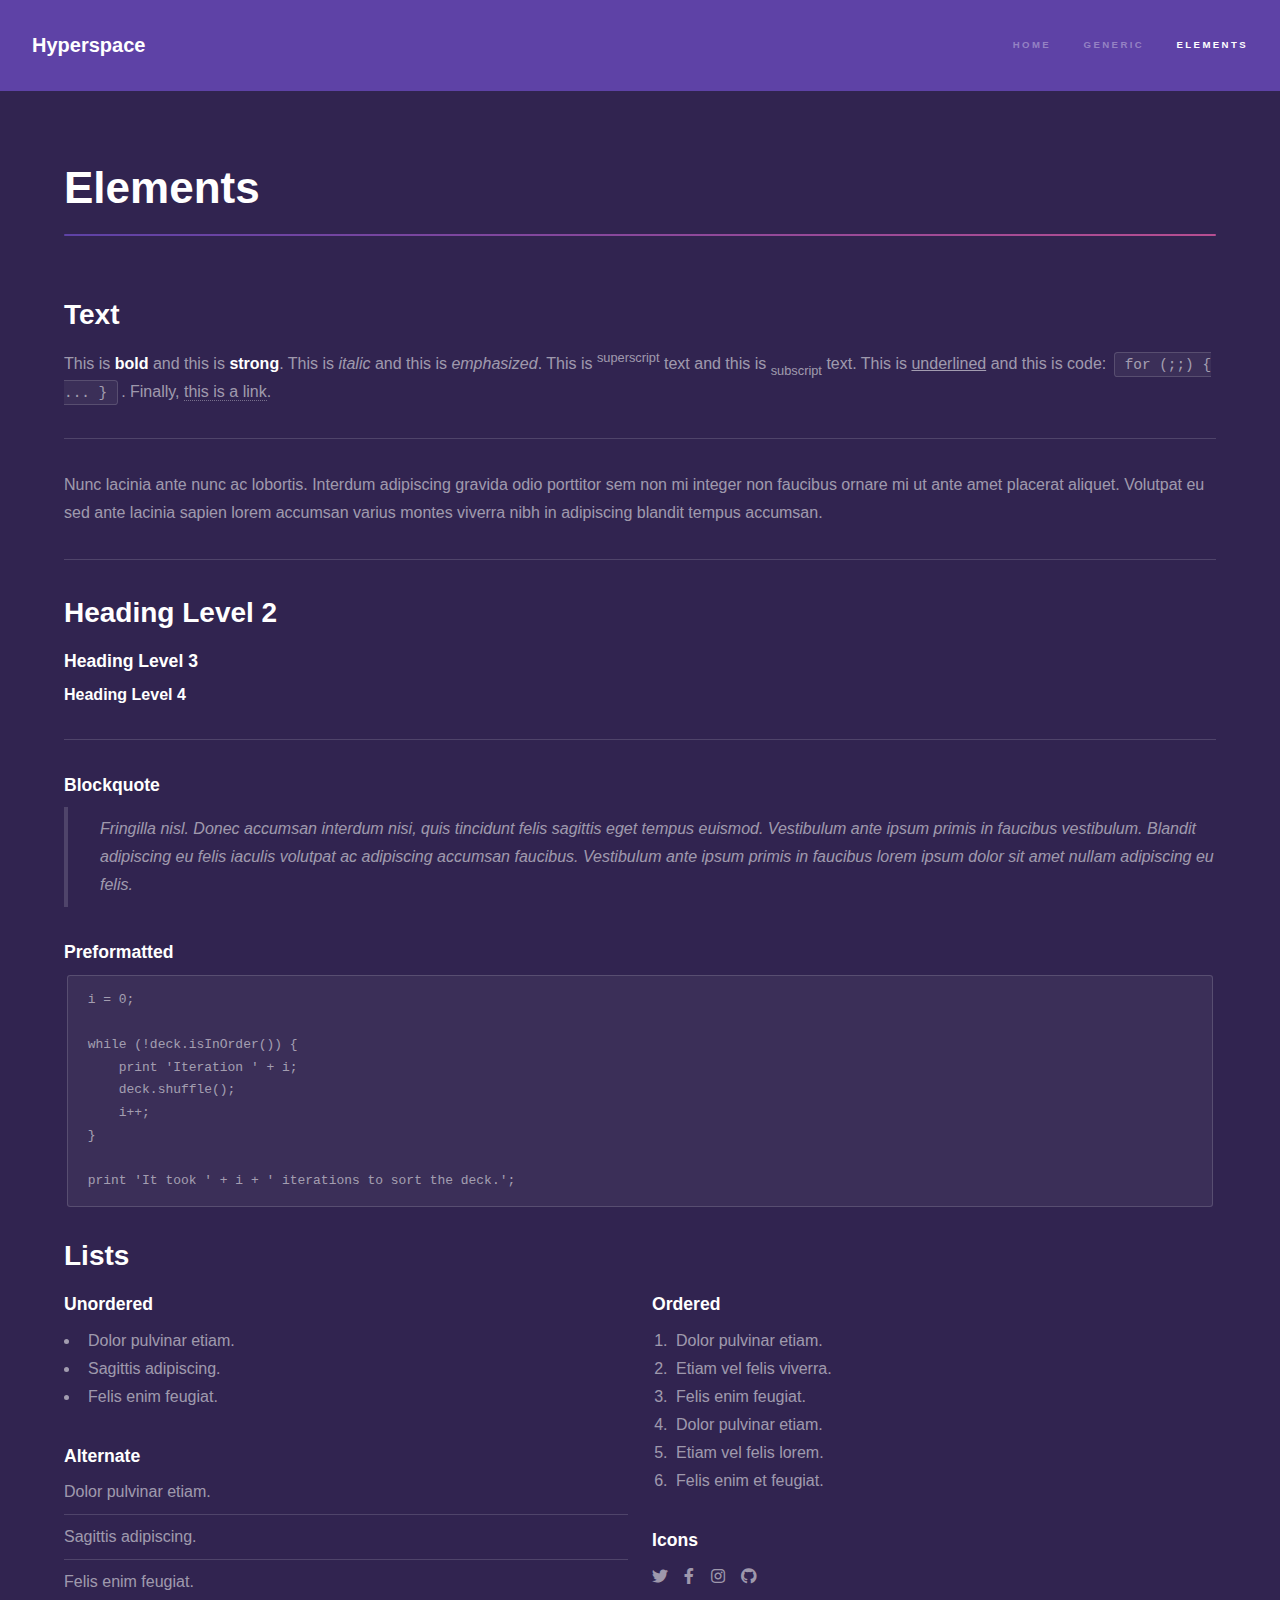
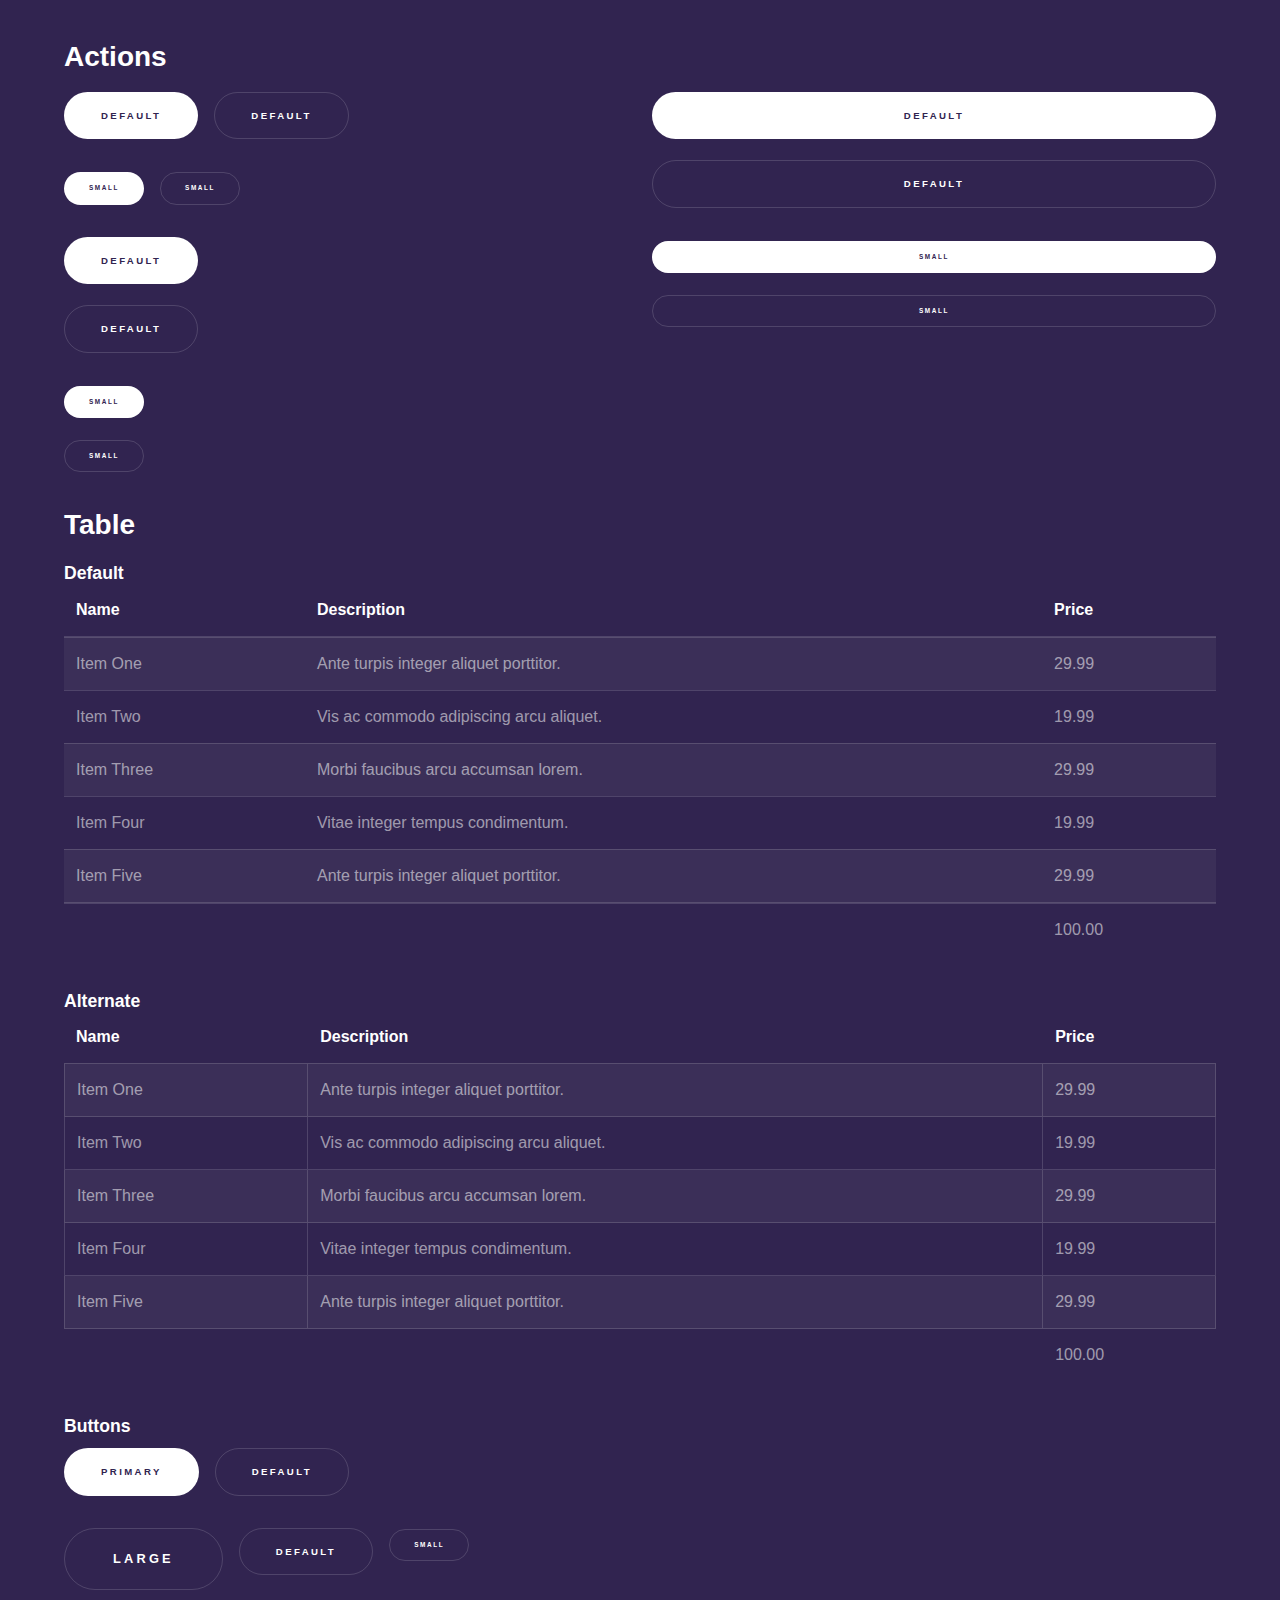
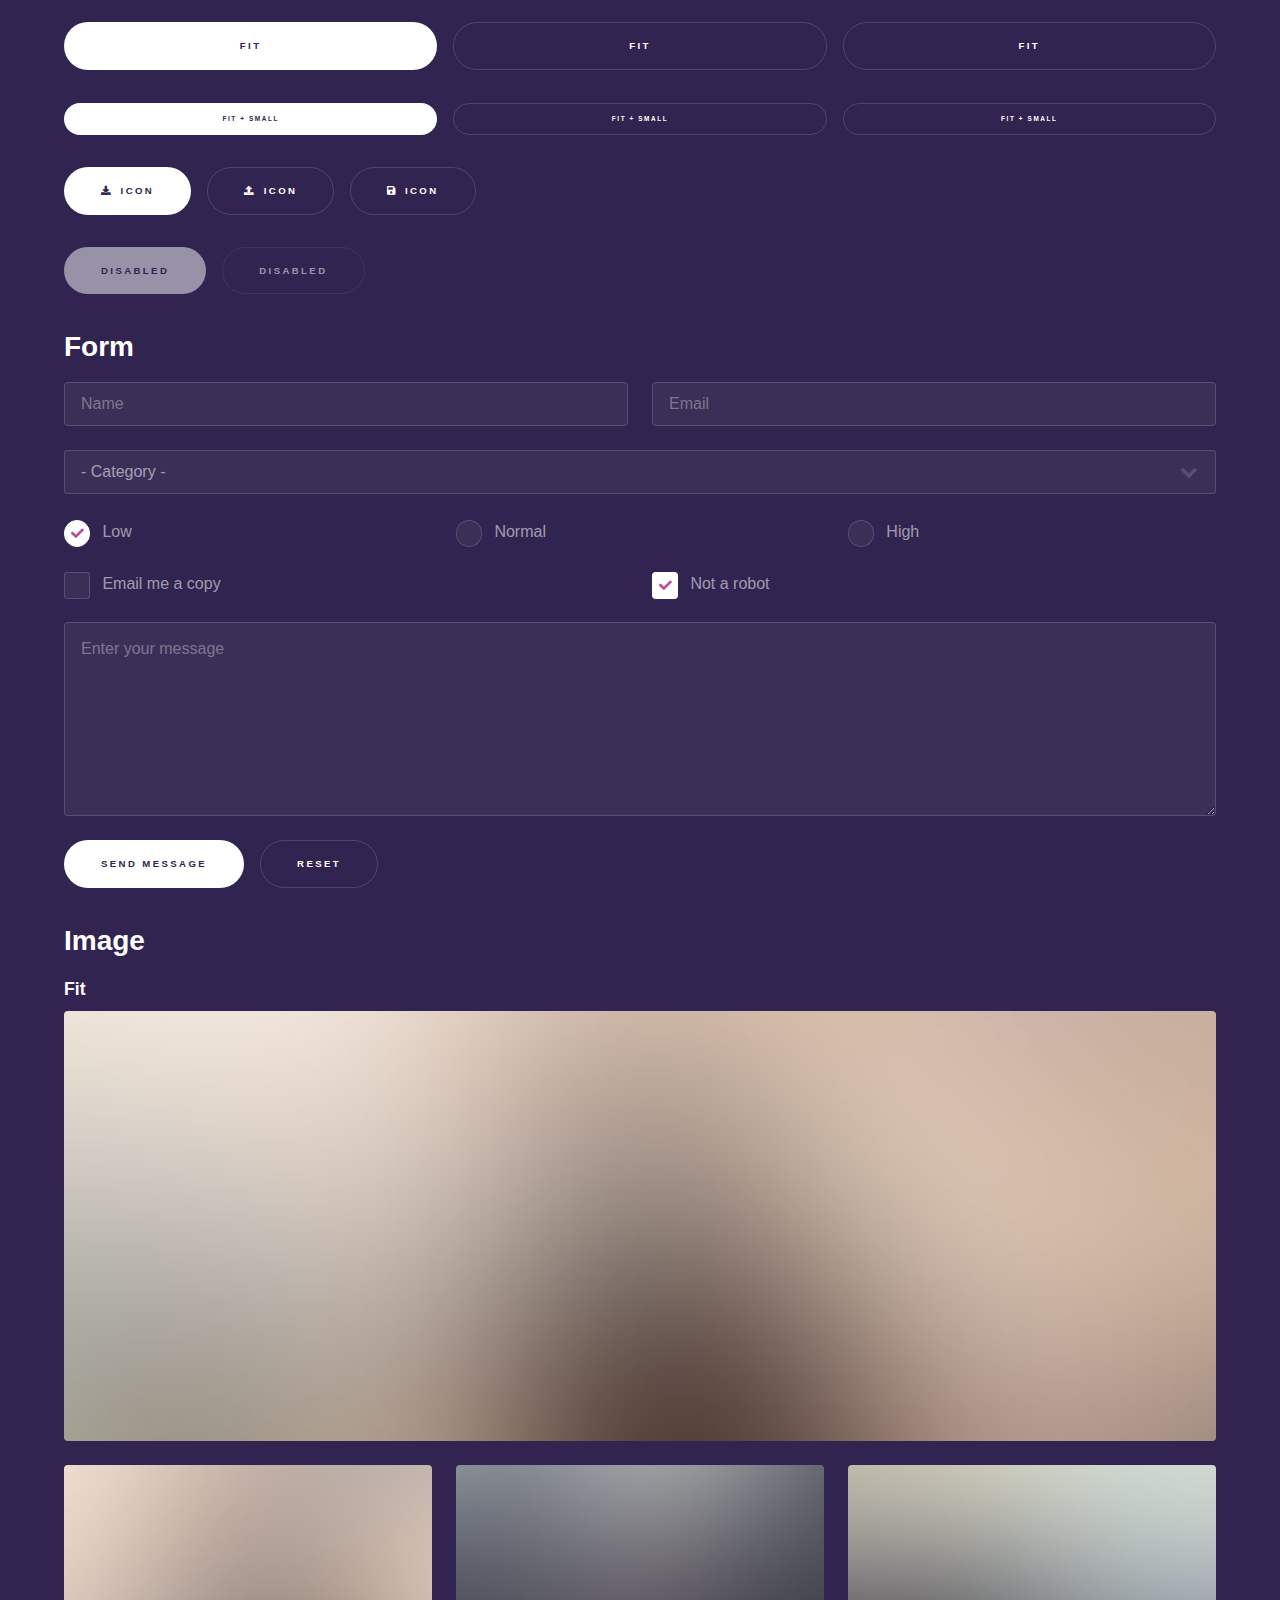
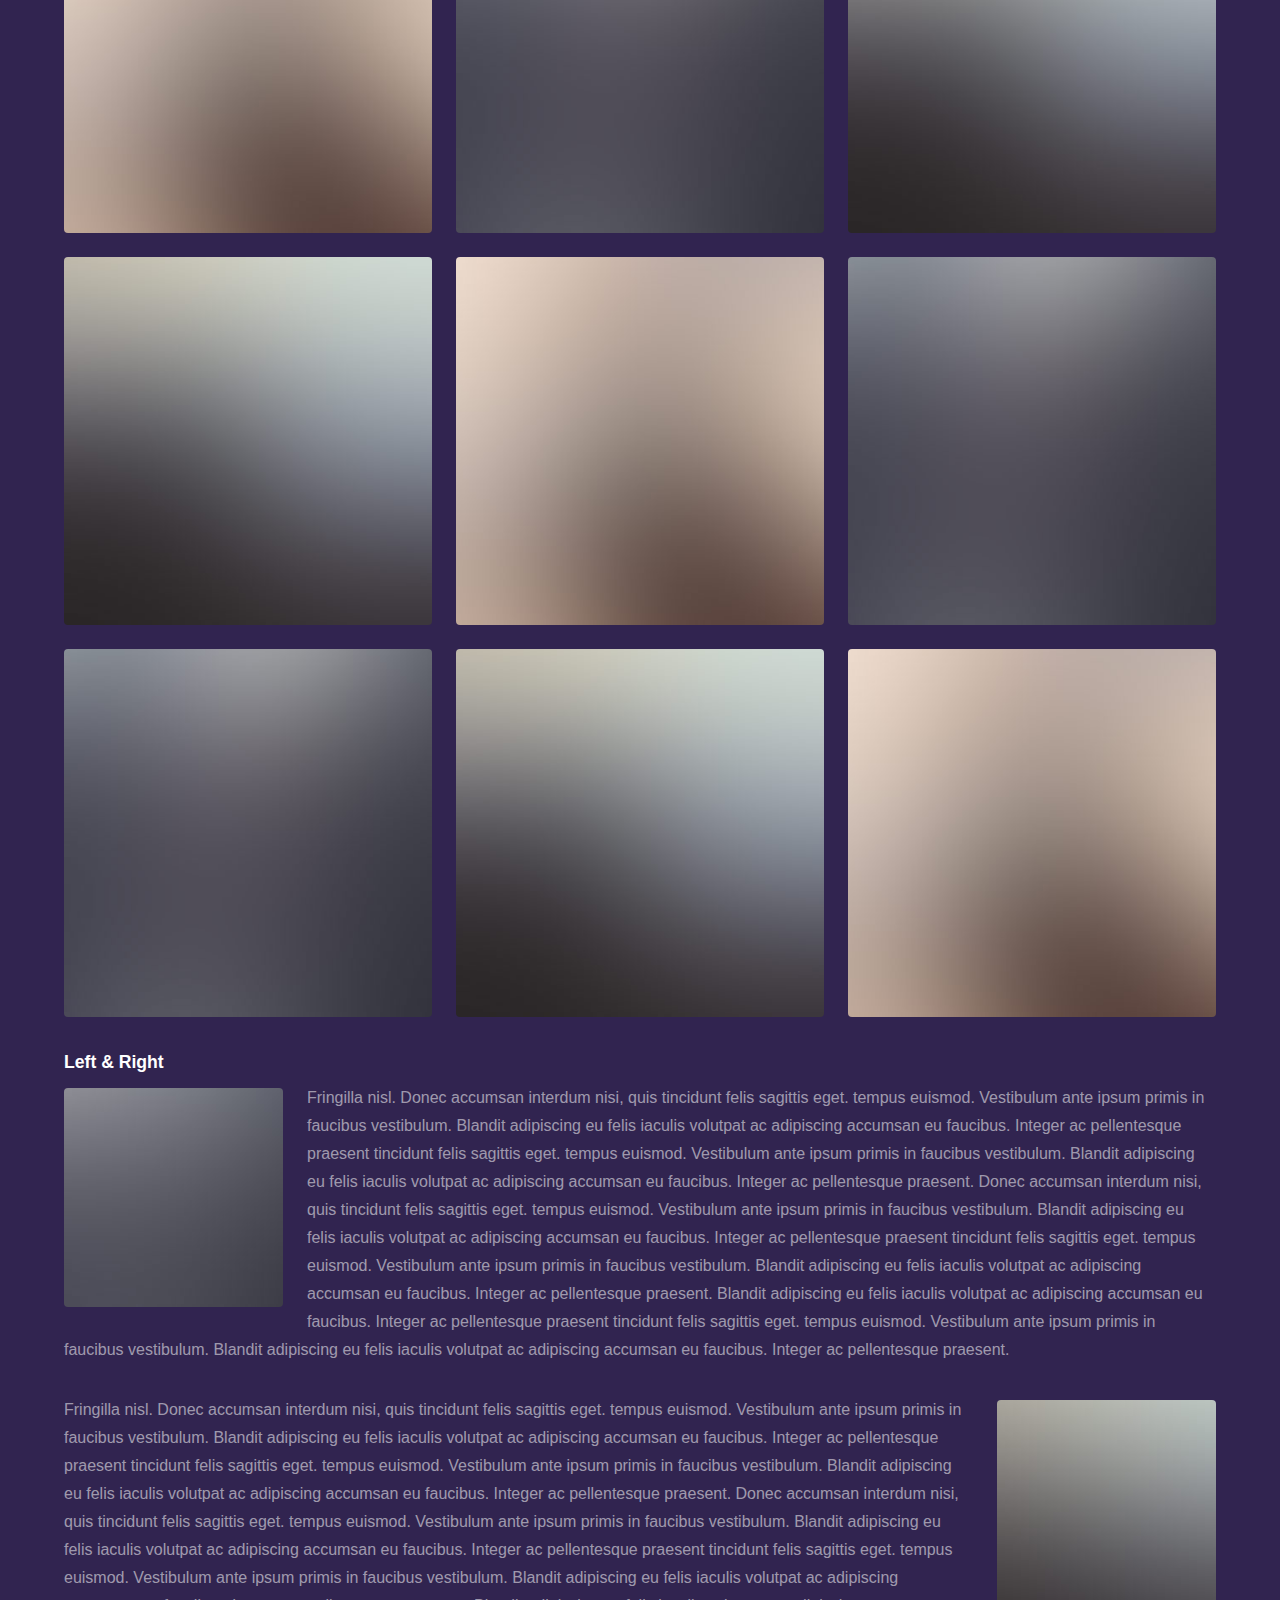
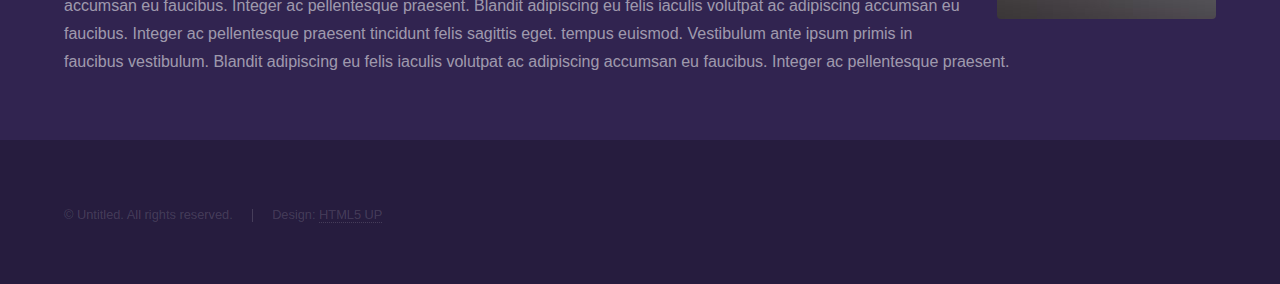
==== elements.html @ cb22a473 "first commit" ====
<!DOCTYPE HTML>
<!--
	Hyperspace by HTML5 UP
	html5up.net | @ajlkn
	Free for personal and commercial use under the CCA 3.0 license (html5up.net/license)
-->
<html>
	<head>
		<title>Elements - Hyperspace by HTML5 UP</title>
		<meta charset="utf-8" />
		<meta name="viewport" content="width=device-width, initial-scale=1, user-scalable=no" />
		<link rel="stylesheet" href="assets/css/main.css" />
		<noscript><link rel="stylesheet" href="assets/css/noscript.css" /></noscript>
	</head>
	<body class="is-preload">

		<!-- Header -->
			<header id="header">
				<a href="index.html" class="title">Hyperspace</a>
				<nav>
					<ul>
						<li><a href="index.html">Home</a></li>
						<li><a href="generic.html">Generic</a></li>
						<li><a href="elements.html"  class="active">Elements</a></li>
					</ul>
				</nav>
			</header>

		<!-- Wrapper -->
			<div id="wrapper">

				<!-- Main -->
					<section id="main" class="wrapper">
						<div class="inner">
							<h1 class="major">Elements</h1>

							<!-- Text -->
								<section>
									<h2>Text</h2>
									<p>This is <b>bold</b> and this is <strong>strong</strong>. This is <i>italic</i> and this is <em>emphasized</em>.
									This is <sup>superscript</sup> text and this is <sub>subscript</sub> text.
									This is <u>underlined</u> and this is code: <code>for (;;) { ... }</code>. Finally, <a href="#">this is a link</a>.</p>
									<hr />
									<p>Nunc lacinia ante nunc ac lobortis. Interdum adipiscing gravida odio porttitor sem non mi integer non faucibus ornare mi ut ante amet placerat aliquet. Volutpat eu sed ante lacinia sapien lorem accumsan varius montes viverra nibh in adipiscing blandit tempus accumsan.</p>
									<hr />
									<h2>Heading Level 2</h2>
									<h3>Heading Level 3</h3>
									<h4>Heading Level 4</h4>
									<hr />
									<h3>Blockquote</h3>
									<blockquote>Fringilla nisl. Donec accumsan interdum nisi, quis tincidunt felis sagittis eget tempus euismod. Vestibulum ante ipsum primis in faucibus vestibulum. Blandit adipiscing eu felis iaculis volutpat ac adipiscing accumsan faucibus. Vestibulum ante ipsum primis in faucibus lorem ipsum dolor sit amet nullam adipiscing eu felis.</blockquote>
									<h3>Preformatted</h3>
									<pre><code>i = 0;

while (!deck.isInOrder()) {
    print 'Iteration ' + i;
    deck.shuffle();
    i++;
}

print 'It took ' + i + ' iterations to sort the deck.';</code></pre>
								</section>

							<!-- Lists -->
								<section>
									<h2>Lists</h2>
									<div class="row">
										<div class="col-6 col-12-medium">
											<h3>Unordered</h3>
											<ul>
												<li>Dolor pulvinar etiam.</li>
												<li>Sagittis adipiscing.</li>
												<li>Felis enim feugiat.</li>
											</ul>
											<h3>Alternate</h3>
											<ul class="alt">
												<li>Dolor pulvinar etiam.</li>
												<li>Sagittis adipiscing.</li>
												<li>Felis enim feugiat.</li>
											</ul>
										</div>
										<div class="col-6 col-12-medium">
											<h3>Ordered</h3>
											<ol>
												<li>Dolor pulvinar etiam.</li>
												<li>Etiam vel felis viverra.</li>
												<li>Felis enim feugiat.</li>
												<li>Dolor pulvinar etiam.</li>
												<li>Etiam vel felis lorem.</li>
												<li>Felis enim et feugiat.</li>
											</ol>
											<h3>Icons</h3>
											<ul class="icons">
												<li><a href="#" class="icon brands fa-twitter"><span class="label">Twitter</span></a></li>
												<li><a href="#" class="icon brands fa-facebook-f"><span class="label">Facebook</span></a></li>
												<li><a href="#" class="icon brands fa-instagram"><span class="label">Instagram</span></a></li>
												<li><a href="#" class="icon brands fa-github"><span class="label">Github</span></a></li>
											</ul>
										</div>
									</div>
									<h2>Actions</h2>
									<div class="row">
										<div class="col-6 col-12-medium">
											<ul class="actions">
												<li><a href="#" class="button primary">Default</a></li>
												<li><a href="#" class="button">Default</a></li>
											</ul>
											<ul class="actions small">
												<li><a href="#" class="button primary small">Small</a></li>
												<li><a href="#" class="button small">Small</a></li>
											</ul>
											<ul class="actions stacked">
												<li><a href="#" class="button primary">Default</a></li>
												<li><a href="#" class="button">Default</a></li>
											</ul>
											<ul class="actions stacked">
												<li><a href="#" class="button primary small">Small</a></li>
												<li><a href="#" class="button small">Small</a></li>
											</ul>
										</div>
										<div class="col-6 col-12-medium">
											<ul class="actions stacked">
												<li><a href="#" class="button primary fit">Default</a></li>
												<li><a href="#" class="button fit">Default</a></li>
											</ul>
											<ul class="actions stacked">
												<li><a href="#" class="button primary small fit">Small</a></li>
												<li><a href="#" class="button small fit">Small</a></li>
											</ul>
										</div>
									</div>
								</section>

							<!-- Table -->
								<section>
									<h2>Table</h2>
									<h3>Default</h3>
									<div class="table-wrapper">
										<table>
											<thead>
												<tr>
													<th>Name</th>
													<th>Description</th>
													<th>Price</th>
												</tr>
											</thead>
											<tbody>
												<tr>
													<td>Item One</td>
													<td>Ante turpis integer aliquet porttitor.</td>
													<td>29.99</td>
												</tr>
												<tr>
													<td>Item Two</td>
													<td>Vis ac commodo adipiscing arcu aliquet.</td>
													<td>19.99</td>
												</tr>
												<tr>
													<td>Item Three</td>
													<td> Morbi faucibus arcu accumsan lorem.</td>
													<td>29.99</td>
												</tr>
												<tr>
													<td>Item Four</td>
													<td>Vitae integer tempus condimentum.</td>
													<td>19.99</td>
												</tr>
												<tr>
													<td>Item Five</td>
													<td>Ante turpis integer aliquet porttitor.</td>
													<td>29.99</td>
												</tr>
											</tbody>
											<tfoot>
												<tr>
													<td colspan="2"></td>
													<td>100.00</td>
												</tr>
											</tfoot>
										</table>
									</div>

									<h3>Alternate</h3>
									<div class="table-wrapper">
										<table class="alt">
											<thead>
												<tr>
													<th>Name</th>
													<th>Description</th>
													<th>Price</th>
												</tr>
											</thead>
											<tbody>
												<tr>
													<td>Item One</td>
													<td>Ante turpis integer aliquet porttitor.</td>
													<td>29.99</td>
												</tr>
												<tr>
													<td>Item Two</td>
													<td>Vis ac commodo adipiscing arcu aliquet.</td>
													<td>19.99</td>
												</tr>
												<tr>
													<td>Item Three</td>
													<td> Morbi faucibus arcu accumsan lorem.</td>
													<td>29.99</td>
												</tr>
												<tr>
													<td>Item Four</td>
													<td>Vitae integer tempus condimentum.</td>
													<td>19.99</td>
												</tr>
												<tr>
													<td>Item Five</td>
													<td>Ante turpis integer aliquet porttitor.</td>
													<td>29.99</td>
												</tr>
											</tbody>
											<tfoot>
												<tr>
													<td colspan="2"></td>
													<td>100.00</td>
												</tr>
											</tfoot>
										</table>
									</div>
								</section>

							<!-- Buttons -->
								<section>
									<h3>Buttons</h3>
									<ul class="actions">
										<li><a href="#" class="button primary">Primary</a></li>
										<li><a href="#" class="button">Default</a></li>
									</ul>
									<ul class="actions">
										<li><a href="#" class="button large">Large</a></li>
										<li><a href="#" class="button">Default</a></li>
										<li><a href="#" class="button small">Small</a></li>
									</ul>
									<ul class="actions fit">
										<li><a href="#" class="button primary fit">Fit</a></li>
										<li><a href="#" class="button fit">Fit</a></li>
										<li><a href="#" class="button fit">Fit</a></li>
									</ul>
									<ul class="actions fit small">
										<li><a href="#" class="button primary fit small">Fit + Small</a></li>
										<li><a href="#" class="button fit small">Fit + Small</a></li>
										<li><a href="#" class="button fit small">Fit + Small</a></li>
									</ul>
									<ul class="actions">
										<li><a href="#" class="button primary icon solid fa-download">Icon</a></li>
										<li><a href="#" class="button icon solid fa-upload">Icon</a></li>
										<li><a href="#" class="button icon solid fa-save">Icon</a></li>
									</ul>
									<ul class="actions">
										<li><span class="button primary disabled">Disabled</span></li>
										<li><span class="button disabled">Disabled</span></li>
									</ul>
								</section>

							<!-- Form -->
								<section>
									<h2>Form</h2>
									<form method="post" action="#">
										<div class="row gtr-uniform">
											<div class="col-6 col-12-xsmall">
												<input type="text" name="demo-name" id="demo-name" value="" placeholder="Name" />
											</div>
											<div class="col-6 col-12-xsmall">
												<input type="email" name="demo-email" id="demo-email" value="" placeholder="Email" />
											</div>
											<div class="col-12">
												<select name="demo-category" id="demo-category">
													<option value="">- Category -</option>
													<option value="1">Manufacturing</option>
													<option value="1">Shipping</option>
													<option value="1">Administration</option>
													<option value="1">Human Resources</option>
												</select>
											</div>
											<div class="col-4 col-12-small">
												<input type="radio" id="demo-priority-low" name="demo-priority" checked>
												<label for="demo-priority-low">Low</label>
											</div>
											<div class="col-4 col-12-small">
												<input type="radio" id="demo-priority-normal" name="demo-priority">
												<label for="demo-priority-normal">Normal</label>
											</div>
											<div class="col-4 col-12-small">
												<input type="radio" id="demo-priority-high" name="demo-priority">
												<label for="demo-priority-high">High</label>
											</div>
											<div class="col-6 col-12-small">
												<input type="checkbox" id="demo-copy" name="demo-copy">
												<label for="demo-copy">Email me a copy</label>
											</div>
											<div class="col-6 col-12-small">
												<input type="checkbox" id="demo-human" name="demo-human" checked>
												<label for="demo-human">Not a robot</label>
											</div>
											<div class="col-12">
												<textarea name="demo-message" id="demo-message" placeholder="Enter your message" rows="6"></textarea>
											</div>
											<div class="col-12">
												<ul class="actions">
													<li><input type="submit" value="Send Message" class="primary" /></li>
													<li><input type="reset" value="Reset" /></li>
												</ul>
											</div>
										</div>
									</form>
								</section>

							<!-- Image -->
								<section>
									<h2>Image</h2>
									<h3>Fit</h3>
									<div class="box alt">
										<div class="row gtr-uniform">
											<div class="col-12"><span class="image fit"><img src="images/pic04.jpg" alt="" /></span></div>
											<div class="col-4"><span class="image fit"><img src="images/pic01.jpg" alt="" /></span></div>
											<div class="col-4"><span class="image fit"><img src="images/pic02.jpg" alt="" /></span></div>
											<div class="col-4"><span class="image fit"><img src="images/pic03.jpg" alt="" /></span></div>
											<div class="col-4"><span class="image fit"><img src="images/pic03.jpg" alt="" /></span></div>
											<div class="col-4"><span class="image fit"><img src="images/pic01.jpg" alt="" /></span></div>
											<div class="col-4"><span class="image fit"><img src="images/pic02.jpg" alt="" /></span></div>
											<div class="col-4"><span class="image fit"><img src="images/pic02.jpg" alt="" /></span></div>
											<div class="col-4"><span class="image fit"><img src="images/pic03.jpg" alt="" /></span></div>
											<div class="col-4"><span class="image fit"><img src="images/pic01.jpg" alt="" /></span></div>
										</div>
									</div>
									<h3>Left &amp; Right</h3>
									<p><span class="image left"><img src="images/pic05.jpg" alt="" /></span>Fringilla nisl. Donec accumsan interdum nisi, quis tincidunt felis sagittis eget. tempus euismod. Vestibulum ante ipsum primis in faucibus vestibulum. Blandit adipiscing eu felis iaculis volutpat ac adipiscing accumsan eu faucibus. Integer ac pellentesque praesent tincidunt felis sagittis eget. tempus euismod. Vestibulum ante ipsum primis in faucibus vestibulum. Blandit adipiscing eu felis iaculis volutpat ac adipiscing accumsan eu faucibus. Integer ac pellentesque praesent. Donec accumsan interdum nisi, quis tincidunt felis sagittis eget. tempus euismod. Vestibulum ante ipsum primis in faucibus vestibulum. Blandit adipiscing eu felis iaculis volutpat ac adipiscing accumsan eu faucibus. Integer ac pellentesque praesent tincidunt felis sagittis eget. tempus euismod. Vestibulum ante ipsum primis in faucibus vestibulum. Blandit adipiscing eu felis iaculis volutpat ac adipiscing accumsan eu faucibus. Integer ac pellentesque praesent. Blandit adipiscing eu felis iaculis volutpat ac adipiscing accumsan eu faucibus. Integer ac pellentesque praesent tincidunt felis sagittis eget. tempus euismod. Vestibulum ante ipsum primis in faucibus vestibulum. Blandit adipiscing eu felis iaculis volutpat ac adipiscing accumsan eu faucibus. Integer ac pellentesque praesent.</p>
									<p><span class="image right"><img src="images/pic06.jpg" alt="" /></span>Fringilla nisl. Donec accumsan interdum nisi, quis tincidunt felis sagittis eget. tempus euismod. Vestibulum ante ipsum primis in faucibus vestibulum. Blandit adipiscing eu felis iaculis volutpat ac adipiscing accumsan eu faucibus. Integer ac pellentesque praesent tincidunt felis sagittis eget. tempus euismod. Vestibulum ante ipsum primis in faucibus vestibulum. Blandit adipiscing eu felis iaculis volutpat ac adipiscing accumsan eu faucibus. Integer ac pellentesque praesent. Donec accumsan interdum nisi, quis tincidunt felis sagittis eget. tempus euismod. Vestibulum ante ipsum primis in faucibus vestibulum. Blandit adipiscing eu felis iaculis volutpat ac adipiscing accumsan eu faucibus. Integer ac pellentesque praesent tincidunt felis sagittis eget. tempus euismod. Vestibulum ante ipsum primis in faucibus vestibulum. Blandit adipiscing eu felis iaculis volutpat ac adipiscing accumsan eu faucibus. Integer ac pellentesque praesent. Blandit adipiscing eu felis iaculis volutpat ac adipiscing accumsan eu faucibus. Integer ac pellentesque praesent tincidunt felis sagittis eget. tempus euismod. Vestibulum ante ipsum primis in faucibus vestibulum. Blandit adipiscing eu felis iaculis volutpat ac adipiscing accumsan eu faucibus. Integer ac pellentesque praesent.</p>
								</section>

						</div>
					</section>

			</div>

		<!-- Footer -->
			<footer id="footer" class="wrapper alt">
				<div class="inner">
					<ul class="menu">
						<li>&copy; Untitled. All rights reserved.</li><li>Design: <a href="http://html5up.net">HTML5 UP</a></li>
					</ul>
				</div>
			</footer>

		<!-- Scripts -->
			<script src="assets/js/jquery.min.js"></script>
			<script src="assets/js/jquery.scrollex.min.js"></script>
			<script src="assets/js/jquery.scrolly.min.js"></script>
			<script src="assets/js/browser.min.js"></script>
			<script src="assets/js/breakpoints.min.js"></script>
			<script src="assets/js/util.js"></script>
			<script src="assets/js/main.js"></script>

	</body>
</html>
---- assets/css/main.css ----
@import url(fontawesome-all.min.css);

/*
	Hyperspace by HTML5 UP
	html5up.net | @ajlkn
	Free for personal and commercial use under the CCA 3.0 license (html5up.net/license)
*/

html, body, div, span, applet, object,
iframe, h1, h2, h3, h4, h5, h6, p, blockquote,
pre, a, abbr, acronym, address, big, cite,
code, del, dfn, em, img, ins, kbd, q, s, samp,
small, strike, strong, sub, sup, tt, var, b,
u, i, center, dl, dt, dd, ol, ul, li, fieldset,
form, label, legend, table, caption, tbody,
tfoot, thead, tr, th, td, article, aside,
canvas, details, embed, figure, figcaption,
footer, header, hgroup, menu, nav, output, ruby,
section, summary, time, mark, audio, video {
	margin: 0;
	padding: 0;
	border: 0;
	font-size: 100%;
	font: inherit;
	vertical-align: baseline;}

article, aside, details, figcaption, figure,
footer, header, hgroup, menu, nav, section {
	display: block;}

body {
	line-height: 1;
}

ol, ul {
	list-style: none;
}

blockquote, q {
	quotes: none;
}

	blockquote:before, blockquote:after, q:before, q:after {
		content: '';
		content: none;
	}

table {
	border-collapse: collapse;
	border-spacing: 0;
}

body {
	-webkit-text-size-adjust: none;
}

mark {
	background-color: transparent;
	color: inherit;
}

input::-moz-focus-inner {
	border: 0;
	padding: 0;
}

input, select, textarea {
	-moz-appearance: none;
	-webkit-appearance: none;
	-ms-appearance: none;
	appearance: none;
}

/* Basic */

	@-ms-viewport {
		width: device-width;
	}

	body {
		-ms-overflow-style: scrollbar;
	}

	@media screen and (max-width: 480px) {

		html, body {
			min-width: 320px;
		}

	}

	html {
		box-sizing: border-box;
	}

	*, *:before, *:after {
		box-sizing: inherit;
	}

	body {
		background: #312450;
	}

		body.is-preload *, body.is-preload *:before, body.is-preload *:after {
			-moz-animation: none !important;
			-webkit-animation: none !important;
			-ms-animation: none !important;
			animation: none !important;
			-moz-transition: none !important;
			-webkit-transition: none !important;
			-ms-transition: none !important;
			transition: none !important;
		}

/* Type */

	body, input, select, textarea {
		color: rgba(255, 255, 255, 0.55);
		font-family: Arial, Helvetica, sans-serif;
		font-size: 16.5pt;
		font-weight: normal;
		line-height: 1.75;
	}

		@media screen and (max-width: 1680px) {

			body, input, select, textarea {
				font-size: 13pt;
			}

		}

		@media screen and (max-width: 1280px) {

			body, input, select, textarea {
				font-size: 12pt;
			}

		}

		@media screen and (max-width: 360px) {

			body, input, select, textarea {
				font-size: 11pt;
			}

		}

	a {
		-moz-transition: color 0.2s ease, border-bottom-color 0.2s ease;
		-webkit-transition: color 0.2s ease, border-bottom-color 0.2s ease;
		-ms-transition: color 0.2s ease, border-bottom-color 0.2s ease;
		transition: color 0.2s ease, border-bottom-color 0.2s ease;
		border-bottom: dotted 1px rgba(255, 255, 255, 0.35);
		color: inherit;
		text-decoration: none;
	}

		a:hover {
			border-bottom-color: transparent;
			color: #ffffff;
		}

	strong, b {
		color: #ffffff;
		font-weight: bold;
	}

	em, i {
		font-style: italic;
	}

	p {
		margin: 0 0 2em 0;
	}

	h1, h2, h3, h4, h5, h6 {
		color: #ffffff;
		font-weight: bold;
		line-height: 1.5;
		margin: 0 0 0.5em 0;
	}

		h1 a, h2 a, h3 a, h4 a, h5 a, h6 a {
			color: inherit;
			text-decoration: none;
		}

	h1 {
		font-size: 2.75em;
	}

		h1.major {
			margin: 0 0 1.3em 0;
			position: relative;
			padding-bottom: 0.35em;
		}

			h1.major:after {
				background-image: -moz-linear-gradient(to right, #5e42a6, #b74e91);
				background-image: -webkit-linear-gradient(to right, #5e42a6, #b74e91);
				background-image: -ms-linear-gradient(to right, #5e42a6, #b74e91);
				background-image: linear-gradient(to right, #5e42a6, #b74e91);
				-moz-transition: max-width 0.2s ease;
				-webkit-transition: max-width 0.2s ease;
				-ms-transition: max-width 0.2s ease;
				transition: max-width 0.2s ease;
				border-radius: 0.2em;
				bottom: 0;
				content: '';
				height: 0.05em;
				position: absolute;
				right: 0;
				width: 100%;
			}

	h2 {
		font-size: 1.75em;
	}

	h3 {
		font-size: 1.1em;
	}

	h4 {
		font-size: 1em;
	}

	h5 {
		font-size: 0.8em;
	}

	h6 {
		font-size: 0.6em;
	}

	@media screen and (max-width: 736px) {

		h1 {
			font-size: 2em;
		}

		h2 {
			font-size: 1.25em;
		}

		h3 {
			font-size: 1em;
		}

		h4 {
			font-size: 0.8em;
		}

		h5 {
			font-size: 0.6em;
		}

		h6 {
			font-size: 0.6em;
		}

	}

	sub {
		font-size: 0.8em;
		position: relative;
		top: 0.5em;
	}

	sup {
		font-size: 0.8em;
		position: relative;
		top: -0.5em;
	}

	blockquote {
		border-left: solid 4px rgba(255, 255, 255, 0.15);
		font-style: italic;
		margin: 0 0 2em 0;
		padding: 0.5em 0 0.5em 2em;
	}

	code {
		background: rgba(255, 255, 255, 0.05);
		border-radius: 0.25em;
		border: solid 1px rgba(255, 255, 255, 0.15);
		font-family: "Courier New", monospace;
		font-size: 0.9em;
		margin: 0 0.25em;
		padding: 0.25em 0.65em;
	}

	pre {
		-webkit-overflow-scrolling: touch;
		font-family: "Courier New", monospace;
		font-size: 0.9em;
		margin: 0 0 2em 0;
	}

		pre code {
			display: block;
			line-height: 1.75em;
			padding: 1em 1.5em;
			overflow-x: auto;
		}

	hr {
		border: 0;
		border-bottom: solid 1px rgba(255, 255, 255, 0.15);
		margin: 2em 0;
	}

		hr.major {
			margin: 3em 0;
		}

	.align-left {
		text-align: left;
	}

	.align-center {
		text-align: center;
	}

	.align-right {
		text-align: right;
	}

/* Row */

	.row {
		display: flex;
		flex-wrap: wrap;
		box-sizing: border-box;
		align-items: stretch;
	}

		.row > * {
			box-sizing: border-box;
		}

		.row.gtr-uniform > * > :last-child {
			margin-bottom: 0;
		}

		.row.aln-left {
			justify-content: flex-start;
		}

		.row.aln-center {
			justify-content: center;
		}

		.row.aln-right {
			justify-content: flex-end;
		}

		.row.aln-top {
			align-items: flex-start;
		}

		.row.aln-middle {
			align-items: center;
		}

		.row.aln-bottom {
			align-items: flex-end;
		}

		.row > .imp {
			order: -1;
		}

		.row > .col-1 {
			width: 8.33333%;
		}

		.row > .off-1 {
			margin-left: 8.33333%;
		}

		.row > .col-2 {
			width: 16.66667%;
		}

		.row > .off-2 {
			margin-left: 16.66667%;
		}

		.row > .col-3 {
			width: 25%;
		}

		.row > .off-3 {
			margin-left: 25%;
		}

		.row > .col-4 {
			width: 33.33333%;
		}

		.row > .off-4 {
			margin-left: 33.33333%;
		}

		.row > .col-5 {
			width: 41.66667%;
		}

		.row > .off-5 {
			margin-left: 41.66667%;
		}

		.row > .col-6 {
			width: 50%;
		}

		.row > .off-6 {
			margin-left: 50%;
		}

		.row > .col-7 {
			width: 58.33333%;
		}

		.row > .off-7 {
			margin-left: 58.33333%;
		}

		.row > .col-8 {
			width: 66.66667%;
		}

		.row > .off-8 {
			margin-left: 66.66667%;
		}

		.row > .col-9 {
			width: 75%;
		}

		.row > .off-9 {
			margin-left: 75%;
		}

		.row > .col-10 {
			width: 83.33333%;
		}

		.row > .off-10 {
			margin-left: 83.33333%;
		}

		.row > .col-11 {
			width: 91.66667%;
		}

		.row > .off-11 {
			margin-left: 91.66667%;
		}

		.row > .col-12 {
			width: 100%;
		}

		.row > .off-12 {
			margin-left: 100%;
		}

		.row.gtr-0 {
			margin-top: 0;
			margin-left: 0em;
		}

			.row.gtr-0 > * {
				padding: 0 0 0 0em;
			}

			.row.gtr-0.gtr-uniform {
				margin-top: 0em;
			}

				.row.gtr-0.gtr-uniform > * {
					padding-top: 0em;
				}

		.row.gtr-25 {
			margin-top: 0;
			margin-left: -0.375em;
		}

			.row.gtr-25 > * {
				padding: 0 0 0 0.375em;
			}

			.row.gtr-25.gtr-uniform {
				margin-top: -0.375em;
			}

				.row.gtr-25.gtr-uniform > * {
					padding-top: 0.375em;
				}

		.row.gtr-50 {
			margin-top: 0;
			margin-left: -0.75em;
		}

			.row.gtr-50 > * {
				padding: 0 0 0 0.75em;
			}

			.row.gtr-50.gtr-uniform {
				margin-top: -0.75em;
			}

				.row.gtr-50.gtr-uniform > * {
					padding-top: 0.75em;
				}

		.row {
			margin-top: 0;
			margin-left: -1.5em;
		}

			.row > * {
				padding: 0 0 0 1.5em;
			}

			.row.gtr-uniform {
				margin-top: -1.5em;
			}

				.row.gtr-uniform > * {
					padding-top: 1.5em;
				}

		.row.gtr-150 {
			margin-top: 0;
			margin-left: -2.25em;
		}

			.row.gtr-150 > * {
				padding: 0 0 0 2.25em;
			}

			.row.gtr-150.gtr-uniform {
				margin-top: -2.25em;
			}

				.row.gtr-150.gtr-uniform > * {
					padding-top: 2.25em;
				}

		.row.gtr-200 {
			margin-top: 0;
			margin-left: -3em;
		}

			.row.gtr-200 > * {
				padding: 0 0 0 3em;
			}

			.row.gtr-200.gtr-uniform {
				margin-top: -3em;
			}

				.row.gtr-200.gtr-uniform > * {
					padding-top: 3em;
				}

		@media screen and (max-width: 1680px) {

			.row {
				display: flex;
				flex-wrap: wrap;
				box-sizing: border-box;
				align-items: stretch;
			}

				.row > * {
					box-sizing: border-box;
				}

				.row.gtr-uniform > * > :last-child {
					margin-bottom: 0;
				}

				.row.aln-left {
					justify-content: flex-start;
				}

				.row.aln-center {
					justify-content: center;
				}

				.row.aln-right {
					justify-content: flex-end;
				}

				.row.aln-top {
					align-items: flex-start;
				}

				.row.aln-middle {
					align-items: center;
				}

				.row.aln-bottom {
					align-items: flex-end;
				}

				.row > .imp-xlarge {
					order: -1;
				}

				.row > .col-1-xlarge {
					width: 8.33333%;
				}

				.row > .off-1-xlarge {
					margin-left: 8.33333%;
				}

				.row > .col-2-xlarge {
					width: 16.66667%;
				}

				.row > .off-2-xlarge {
					margin-left: 16.66667%;
				}

				.row > .col-3-xlarge {
					width: 25%;
				}

				.row > .off-3-xlarge {
					margin-left: 25%;
				}

				.row > .col-4-xlarge {
					width: 33.33333%;
				}

				.row > .off-4-xlarge {
					margin-left: 33.33333%;
				}

				.row > .col-5-xlarge {
					width: 41.66667%;
				}

				.row > .off-5-xlarge {
					margin-left: 41.66667%;
				}

				.row > .col-6-xlarge {
					width: 50%;
				}

				.row > .off-6-xlarge {
					margin-left: 50%;
				}

				.row > .col-7-xlarge {
					width: 58.33333%;
				}

				.row > .off-7-xlarge {
					margin-left: 58.33333%;
				}

				.row > .col-8-xlarge {
					width: 66.66667%;
				}

				.row > .off-8-xlarge {
					margin-left: 66.66667%;
				}

				.row > .col-9-xlarge {
					width: 75%;
				}

				.row > .off-9-xlarge {
					margin-left: 75%;
				}

				.row > .col-10-xlarge {
					width: 83.33333%;
				}

				.row > .off-10-xlarge {
					margin-left: 83.33333%;
				}

				.row > .col-11-xlarge {
					width: 91.66667%;
				}

				.row > .off-11-xlarge {
					margin-left: 91.66667%;
				}

				.row > .col-12-xlarge {
					width: 100%;
				}

				.row > .off-12-xlarge {
					margin-left: 100%;
				}

				.row.gtr-0 {
					margin-top: 0;
					margin-left: 0em;
				}

					.row.gtr-0 > * {
						padding: 0 0 0 0em;
					}

					.row.gtr-0.gtr-uniform {
						margin-top: 0em;
					}

						.row.gtr-0.gtr-uniform > * {
							padding-top: 0em;
						}

				.row.gtr-25 {
					margin-top: 0;
					margin-left: -0.375em;
				}

					.row.gtr-25 > * {
						padding: 0 0 0 0.375em;
					}

					.row.gtr-25.gtr-uniform {
						margin-top: -0.375em;
					}

						.row.gtr-25.gtr-uniform > * {
							padding-top: 0.375em;
						}

				.row.gtr-50 {
					margin-top: 0;
					margin-left: -0.75em;
				}

					.row.gtr-50 > * {
						padding: 0 0 0 0.75em;
					}

					.row.gtr-50.gtr-uniform {
						margin-top: -0.75em;
					}

						.row.gtr-50.gtr-uniform > * {
							padding-top: 0.75em;
						}

				.row {
					margin-top: 0;
					margin-left: -1.5em;
				}

					.row > * {
						padding: 0 0 0 1.5em;
					}

					.row.gtr-uniform {
						margin-top: -1.5em;
					}

						.row.gtr-uniform > * {
							padding-top: 1.5em;
						}

				.row.gtr-150 {
					margin-top: 0;
					margin-left: -2.25em;
				}

					.row.gtr-150 > * {
						padding: 0 0 0 2.25em;
					}

					.row.gtr-150.gtr-uniform {
						margin-top: -2.25em;
					}

						.row.gtr-150.gtr-uniform > * {
							padding-top: 2.25em;
						}

				.row.gtr-200 {
					margin-top: 0;
					margin-left: -3em;
				}

					.row.gtr-200 > * {
						padding: 0 0 0 3em;
					}

					.row.gtr-200.gtr-uniform {
						margin-top: -3em;
					}

						.row.gtr-200.gtr-uniform > * {
							padding-top: 3em;
						}

		}

		@media screen and (max-width: 1280px) {

			.row {
				display: flex;
				flex-wrap: wrap;
				box-sizing: border-box;
				align-items: stretch;
			}

				.row > * {
					box-sizing: border-box;
				}

				.row.gtr-uniform > * > :last-child {
					margin-bottom: 0;
				}

				.row.aln-left {
					justify-content: flex-start;
				}

				.row.aln-center {
					justify-content: center;
				}

				.row.aln-right {
					justify-content: flex-end;
				}

				.row.aln-top {
					align-items: flex-start;
				}

				.row.aln-middle {
					align-items: center;
				}

				.row.aln-bottom {
					align-items: flex-end;
				}

				.row > .imp-large {
					order: -1;
				}

				.row > .col-1-large {
					width: 8.33333%;
				}

				.row > .off-1-large {
					margin-left: 8.33333%;
				}

				.row > .col-2-large {
					width: 16.66667%;
				}

				.row > .off-2-large {
					margin-left: 16.66667%;
				}

				.row > .col-3-large {
					width: 25%;
				}

				.row > .off-3-large {
					margin-left: 25%;
				}

				.row > .col-4-large {
					width: 33.33333%;
				}

				.row > .off-4-large {
					margin-left: 33.33333%;
				}

				.row > .col-5-large {
					width: 41.66667%;
				}

				.row > .off-5-large {
					margin-left: 41.66667%;
				}

				.row > .col-6-large {
					width: 50%;
				}

				.row > .off-6-large {
					margin-left: 50%;
				}

				.row > .col-7-large {
					width: 58.33333%;
				}

				.row > .off-7-large {
					margin-left: 58.33333%;
				}

				.row > .col-8-large {
					width: 66.66667%;
				}

				.row > .off-8-large {
					margin-left: 66.66667%;
				}

				.row > .col-9-large {
					width: 75%;
				}

				.row > .off-9-large {
					margin-left: 75%;
				}

				.row > .col-10-large {
					width: 83.33333%;
				}

				.row > .off-10-large {
					margin-left: 83.33333%;
				}

				.row > .col-11-large {
					width: 91.66667%;
				}

				.row > .off-11-large {
					margin-left: 91.66667%;
				}

				.row > .col-12-large {
					width: 100%;
				}

				.row > .off-12-large {
					margin-left: 100%;
				}

				.row.gtr-0 {
					margin-top: 0;
					margin-left: 0em;
				}

					.row.gtr-0 > * {
						padding: 0 0 0 0em;
					}

					.row.gtr-0.gtr-uniform {
						margin-top: 0em;
					}

						.row.gtr-0.gtr-uniform > * {
							padding-top: 0em;
						}

				.row.gtr-25 {
					margin-top: 0;
					margin-left: -0.375em;
				}

					.row.gtr-25 > * {
						padding: 0 0 0 0.375em;
					}

					.row.gtr-25.gtr-uniform {
						margin-top: -0.375em;
					}

						.row.gtr-25.gtr-uniform > * {
							padding-top: 0.375em;
						}

				.row.gtr-50 {
					margin-top: 0;
					margin-left: -0.75em;
				}

					.row.gtr-50 > * {
						padding: 0 0 0 0.75em;
					}

					.row.gtr-50.gtr-uniform {
						margin-top: -0.75em;
					}

						.row.gtr-50.gtr-uniform > * {
							padding-top: 0.75em;
						}

				.row {
					margin-top: 0;
					margin-left: -1.5em;
				}

					.row > * {
						padding: 0 0 0 1.5em;
					}

					.row.gtr-uniform {
						margin-top: -1.5em;
					}

						.row.gtr-uniform > * {
							padding-top: 1.5em;
						}

				.row.gtr-150 {
					margin-top: 0;
					margin-left: -2.25em;
				}

					.row.gtr-150 > * {
						padding: 0 0 0 2.25em;
					}

					.row.gtr-150.gtr-uniform {
						margin-top: -2.25em;
					}

						.row.gtr-150.gtr-uniform > * {
							padding-top: 2.25em;
						}

				.row.gtr-200 {
					margin-top: 0;
					margin-left: -3em;
				}

					.row.gtr-200 > * {
						padding: 0 0 0 3em;
					}

					.row.gtr-200.gtr-uniform {
						margin-top: -3em;
					}

						.row.gtr-200.gtr-uniform > * {
							padding-top: 3em;
						}

		}

		@media screen and (max-width: 980px) {

			.row {
				display: flex;
				flex-wrap: wrap;
				box-sizing: border-box;
				align-items: stretch;
			}

				.row > * {
					box-sizing: border-box;
				}

				.row.gtr-uniform > * > :last-child {
					margin-bottom: 0;
				}

				.row.aln-left {
					justify-content: flex-start;
				}

				.row.aln-center {
					justify-content: center;
				}

				.row.aln-right {
					justify-content: flex-end;
				}

				.row.aln-top {
					align-items: flex-start;
				}

				.row.aln-middle {
					align-items: center;
				}

				.row.aln-bottom {
					align-items: flex-end;
				}

				.row > .imp-medium {
					order: -1;
				}

				.row > .col-1-medium {
					width: 8.33333%;
				}

				.row > .off-1-medium {
					margin-left: 8.33333%;
				}

				.row > .col-2-medium {
					width: 16.66667%;
				}

				.row > .off-2-medium {
					margin-left: 16.66667%;
				}

				.row > .col-3-medium {
					width: 25%;
				}

				.row > .off-3-medium {
					margin-left: 25%;
				}

				.row > .col-4-medium {
					width: 33.33333%;
				}

				.row > .off-4-medium {
					margin-left: 33.33333%;
				}

				.row > .col-5-medium {
					width: 41.66667%;
				}

				.row > .off-5-medium {
					margin-left: 41.66667%;
				}

				.row > .col-6-medium {
					width: 50%;
				}

				.row > .off-6-medium {
					margin-left: 50%;
				}

				.row > .col-7-medium {
					width: 58.33333%;
				}

				.row > .off-7-medium {
					margin-left: 58.33333%;
				}

				.row > .col-8-medium {
					width: 66.66667%;
				}

				.row > .off-8-medium {
					margin-left: 66.66667%;
				}

				.row > .col-9-medium {
					width: 75%;
				}

				.row > .off-9-medium {
					margin-left: 75%;
				}

				.row > .col-10-medium {
					width: 83.33333%;
				}

				.row > .off-10-medium {
					margin-left: 83.33333%;
				}

				.row > .col-11-medium {
					width: 91.66667%;
				}

				.row > .off-11-medium {
					margin-left: 91.66667%;
				}

				.row > .col-12-medium {
					width: 100%;
				}

				.row > .off-12-medium {
					margin-left: 100%;
				}

				.row.gtr-0 {
					margin-top: 0;
					margin-left: 0em;
				}

					.row.gtr-0 > * {
						padding: 0 0 0 0em;
					}

					.row.gtr-0.gtr-uniform {
						margin-top: 0em;
					}

						.row.gtr-0.gtr-uniform > * {
							padding-top: 0em;
						}

				.row.gtr-25 {
					margin-top: 0;
					margin-left: -0.375em;
				}

					.row.gtr-25 > * {
						padding: 0 0 0 0.375em;
					}

					.row.gtr-25.gtr-uniform {
						margin-top: -0.375em;
					}

						.row.gtr-25.gtr-uniform > * {
							padding-top: 0.375em;
						}

				.row.gtr-50 {
					margin-top: 0;
					margin-left: -0.75em;
				}

					.row.gtr-50 > * {
						padding: 0 0 0 0.75em;
					}

					.row.gtr-50.gtr-uniform {
						margin-top: -0.75em;
					}

						.row.gtr-50.gtr-uniform > * {
							padding-top: 0.75em;
						}

				.row {
					margin-top: 0;
					margin-left: -1.5em;
				}

					.row > * {
						padding: 0 0 0 1.5em;
					}

					.row.gtr-uniform {
						margin-top: -1.5em;
					}

						.row.gtr-uniform > * {
							padding-top: 1.5em;
						}

				.row.gtr-150 {
					margin-top: 0;
					margin-left: -2.25em;
				}

					.row.gtr-150 > * {
						padding: 0 0 0 2.25em;
					}

					.row.gtr-150.gtr-uniform {
						margin-top: -2.25em;
					}

						.row.gtr-150.gtr-uniform > * {
							padding-top: 2.25em;
						}

				.row.gtr-200 {
					margin-top: 0;
					margin-left: -3em;
				}

					.row.gtr-200 > * {
						padding: 0 0 0 3em;
					}

					.row.gtr-200.gtr-uniform {
						margin-top: -3em;
					}

						.row.gtr-200.gtr-uniform > * {
							padding-top: 3em;
						}

		}

		@media screen and (max-width: 736px) {

			.row {
				display: flex;
				flex-wrap: wrap;
				box-sizing: border-box;
				align-items: stretch;
			}

				.row > * {
					box-sizing: border-box;
				}

				.row.gtr-uniform > * > :last-child {
					margin-bottom: 0;
				}

				.row.aln-left {
					justify-content: flex-start;
				}

				.row.aln-center {
					justify-content: center;
				}

				.row.aln-right {
					justify-content: flex-end;
				}

				.row.aln-top {
					align-items: flex-start;
				}

				.row.aln-middle {
					align-items: center;
				}

				.row.aln-bottom {
					align-items: flex-end;
				}

				.row > .imp-small {
					order: -1;
				}

				.row > .col-1-small {
					width: 8.33333%;
				}

				.row > .off-1-small {
					margin-left: 8.33333%;
				}

				.row > .col-2-small {
					width: 16.66667%;
				}

				.row > .off-2-small {
					margin-left: 16.66667%;
				}

				.row > .col-3-small {
					width: 25%;
				}

				.row > .off-3-small {
					margin-left: 25%;
				}

				.row > .col-4-small {
					width: 33.33333%;
				}

				.row > .off-4-small {
					margin-left: 33.33333%;
				}

				.row > .col-5-small {
					width: 41.66667%;
				}

				.row > .off-5-small {
					margin-left: 41.66667%;
				}

				.row > .col-6-small {
					width: 50%;
				}

				.row > .off-6-small {
					margin-left: 50%;
				}

				.row > .col-7-small {
					width: 58.33333%;
				}

				.row > .off-7-small {
					margin-left: 58.33333%;
				}

				.row > .col-8-small {
					width: 66.66667%;
				}

				.row > .off-8-small {
					margin-left: 66.66667%;
				}

				.row > .col-9-small {
					width: 75%;
				}

				.row > .off-9-small {
					margin-left: 75%;
				}

				.row > .col-10-small {
					width: 83.33333%;
				}

				.row > .off-10-small {
					margin-left: 83.33333%;
				}

				.row > .col-11-small {
					width: 91.66667%;
				}

				.row > .off-11-small {
					margin-left: 91.66667%;
				}

				.row > .col-12-small {
					width: 100%;
				}

				.row > .off-12-small {
					margin-left: 100%;
				}

				.row.gtr-0 {
					margin-top: 0;
					margin-left: 0em;
				}

					.row.gtr-0 > * {
						padding: 0 0 0 0em;
					}

					.row.gtr-0.gtr-uniform {
						margin-top: 0em;
					}

						.row.gtr-0.gtr-uniform > * {
							padding-top: 0em;
						}

				.row.gtr-25 {
					margin-top: 0;
					margin-left: -0.375em;
				}

					.row.gtr-25 > * {
						padding: 0 0 0 0.375em;
					}

					.row.gtr-25.gtr-uniform {
						margin-top: -0.375em;
					}

						.row.gtr-25.gtr-uniform > * {
							padding-top: 0.375em;
						}

				.row.gtr-50 {
					margin-top: 0;
					margin-left: -0.75em;
				}

					.row.gtr-50 > * {
						padding: 0 0 0 0.75em;
					}

					.row.gtr-50.gtr-uniform {
						margin-top: -0.75em;
					}

						.row.gtr-50.gtr-uniform > * {
							padding-top: 0.75em;
						}

				.row {
					margin-top: 0;
					margin-left: -1.5em;
				}

					.row > * {
						padding: 0 0 0 1.5em;
					}

					.row.gtr-uniform {
						margin-top: -1.5em;
					}

						.row.gtr-uniform > * {
							padding-top: 1.5em;
						}

				.row.gtr-150 {
					margin-top: 0;
					margin-left: -2.25em;
				}

					.row.gtr-150 > * {
						padding: 0 0 0 2.25em;
					}

					.row.gtr-150.gtr-uniform {
						margin-top: -2.25em;
					}

						.row.gtr-150.gtr-uniform > * {
							padding-top: 2.25em;
						}

				.row.gtr-200 {
					margin-top: 0;
					margin-left: -3em;
				}

					.row.gtr-200 > * {
						padding: 0 0 0 3em;
					}

					.row.gtr-200.gtr-uniform {
						margin-top: -3em;
					}

						.row.gtr-200.gtr-uniform > * {
							padding-top: 3em;
						}

		}

		@media screen and (max-width: 480px) {

			.row {
				display: flex;
				flex-wrap: wrap;
				box-sizing: border-box;
				align-items: stretch;
			}

				.row > * {
					box-sizing: border-box;
				}

				.row.gtr-uniform > * > :last-child {
					margin-bottom: 0;
				}

				.row.aln-left {
					justify-content: flex-start;
				}

				.row.aln-center {
					justify-content: center;
				}

				.row.aln-right {
					justify-content: flex-end;
				}

				.row.aln-top {
					align-items: flex-start;
				}

				.row.aln-middle {
					align-items: center;
				}

				.row.aln-bottom {
					align-items: flex-end;
				}

				.row > .imp-xsmall {
					order: -1;
				}

				.row > .col-1-xsmall {
					width: 8.33333%;
				}

				.row > .off-1-xsmall {
					margin-left: 8.33333%;
				}

				.row > .col-2-xsmall {
					width: 16.66667%;
				}

				.row > .off-2-xsmall {
					margin-left: 16.66667%;
				}

				.row > .col-3-xsmall {
					width: 25%;
				}

				.row > .off-3-xsmall {
					margin-left: 25%;
				}

				.row > .col-4-xsmall {
					width: 33.33333%;
				}

				.row > .off-4-xsmall {
					margin-left: 33.33333%;
				}

				.row > .col-5-xsmall {
					width: 41.66667%;
				}

				.row > .off-5-xsmall {
					margin-left: 41.66667%;
				}

				.row > .col-6-xsmall {
					width: 50%;
				}

				.row > .off-6-xsmall {
					margin-left: 50%;
				}

				.row > .col-7-xsmall {
					width: 58.33333%;
				}

				.row > .off-7-xsmall {
					margin-left: 58.33333%;
				}

				.row > .col-8-xsmall {
					width: 66.66667%;
				}

				.row > .off-8-xsmall {
					margin-left: 66.66667%;
				}

				.row > .col-9-xsmall {
					width: 75%;
				}

				.row > .off-9-xsmall {
					margin-left: 75%;
				}

				.row > .col-10-xsmall {
					width: 83.33333%;
				}

				.row > .off-10-xsmall {
					margin-left: 83.33333%;
				}

				.row > .col-11-xsmall {
					width: 91.66667%;
				}

				.row > .off-11-xsmall {
					margin-left: 91.66667%;
				}

				.row > .col-12-xsmall {
					width: 100%;
				}

				.row > .off-12-xsmall {
					margin-left: 100%;
				}

				.row.gtr-0 {
					margin-top: 0;
					margin-left: 0em;
				}

					.row.gtr-0 > * {
						padding: 0 0 0 0em;
					}

					.row.gtr-0.gtr-uniform {
						margin-top: 0em;
					}

						.row.gtr-0.gtr-uniform > * {
							padding-top: 0em;
						}

				.row.gtr-25 {
					margin-top: 0;
					margin-left: -0.375em;
				}

					.row.gtr-25 > * {
						padding: 0 0 0 0.375em;
					}

					.row.gtr-25.gtr-uniform {
						margin-top: -0.375em;
					}

						.row.gtr-25.gtr-uniform > * {
							padding-top: 0.375em;
						}

				.row.gtr-50 {
					margin-top: 0;
					margin-left: -0.75em;
				}

					.row.gtr-50 > * {
						padding: 0 0 0 0.75em;
					}

					.row.gtr-50.gtr-uniform {
						margin-top: -0.75em;
					}

						.row.gtr-50.gtr-uniform > * {
							padding-top: 0.75em;
						}

				.row {
					margin-top: 0;
					margin-left: -1.5em;
				}

					.row > * {
						padding: 0 0 0 1.5em;
					}

					.row.gtr-uniform {
						margin-top: -1.5em;
					}

						.row.gtr-uniform > * {
							padding-top: 1.5em;
						}

				.row.gtr-150 {
					margin-top: 0;
					margin-left: -2.25em;
				}

					.row.gtr-150 > * {
						padding: 0 0 0 2.25em;
					}

					.row.gtr-150.gtr-uniform {
						margin-top: -2.25em;
					}

						.row.gtr-150.gtr-uniform > * {
							padding-top: 2.25em;
						}

				.row.gtr-200 {
					margin-top: 0;
					margin-left: -3em;
				}

					.row.gtr-200 > * {
						padding: 0 0 0 3em;
					}

					.row.gtr-200.gtr-uniform {
						margin-top: -3em;
					}

						.row.gtr-200.gtr-uniform > * {
							padding-top: 3em;
						}

		}

/* Box */

	.box {
		border-radius: 0.25em;
		border: solid 1px rgba(255, 255, 255, 0.15);
		margin-bottom: 2em;
		padding: 1.5em;
	}

		.box > :last-child,
		.box > :last-child > :last-child,
		.box > :last-child > :last-child > :last-child {
			margin-bottom: 0;
		}

		.box.alt {
			border: 0;
			border-radius: 0;
			padding: 0;
		}

/* Button */

	input[type="submit"],
	input[type="reset"],
	input[type="button"],
	button,
	.button {
		-moz-appearance: none;
		-webkit-appearance: none;
		-ms-appearance: none;
		appearance: none;
		-moz-transition: border-color 0.2s ease;
		-webkit-transition: border-color 0.2s ease;
		-ms-transition: border-color 0.2s ease;
		transition: border-color 0.2s ease;
		background-color: transparent;
		border: solid 1px !important;
		border-color: rgba(255, 255, 255, 0.15) !important;
		border-radius: 3em;
		color: #ffffff !important;
		cursor: pointer;
		display: inline-block;
		font-size: 0.6em;
		font-weight: bold;
		height: calc(4.75em + 2px);
		letter-spacing: 0.25em;
		line-height: 4.75em;
		outline: 0;
		padding: 0 3.75em;
		position: relative;
		text-align: center;
		text-decoration: none;
		text-transform: uppercase;
		white-space: nowrap;
	}

		input[type="submit"]:after,
		input[type="reset"]:after,
		input[type="button"]:after,
		button:after,
		.button:after {
			-moz-transform: scale(0.25);
			-webkit-transform: scale(0.25);
			-ms-transform: scale(0.25);
			transform: scale(0.25);
			pointer-events: none;
			-moz-transition: opacity 0.2s ease, -moz-transform 0.2s ease;
			-webkit-transition: opacity 0.2s ease, -webkit-transform 0.2s ease;
			-ms-transition: opacity 0.2s ease, -ms-transform 0.2s ease;
			transition: opacity 0.2s ease, transform 0.2s ease;
			background: #ffffff;
			border-radius: 3em;
			content: '';
			height: 100%;
			left: 0;
			opacity: 0;
			position: absolute;
			top: 0;
			width: 100%;
		}

		input[type="submit"].icon:before,
		input[type="reset"].icon:before,
		input[type="button"].icon:before,
		button.icon:before,
		.button.icon:before {
			margin-right: 0.75em;
		}

		input[type="submit"].fit,
		input[type="reset"].fit,
		input[type="button"].fit,
		button.fit,
		.button.fit {
			width: 100%;
		}

		input[type="submit"].small,
		input[type="reset"].small,
		input[type="button"].small,
		button.small,
		.button.small {
			font-size: 0.4em;
		}

		input[type="submit"].large,
		input[type="reset"].large,
		input[type="button"].large,
		button.large,
		.button.large {
			font-size: 0.8em;
		}

		input[type="submit"].primary,
		input[type="reset"].primary,
		input[type="button"].primary,
		button.primary,
		.button.primary {
			background-color: #ffffff;
			color: #312450 !important;
		}

			input[type="submit"].primary:after,
			input[type="reset"].primary:after,
			input[type="button"].primary:after,
			button.primary:after,
			.button.primary:after {
				display: none;
			}

		input[type="submit"].disabled, input[type="submit"]:disabled,
		input[type="reset"].disabled,
		input[type="reset"]:disabled,
		input[type="button"].disabled,
		input[type="button"]:disabled,
		button.disabled,
		button:disabled,
		.button.disabled,
		.button:disabled {
			cursor: default;
			opacity: 0.5;
			pointer-events: none;
		}

		input[type="submit"]:hover,
		input[type="reset"]:hover,
		input[type="button"]:hover,
		button:hover,
		.button:hover {
			border-color: rgba(255, 255, 255, 0.55) !important;
		}

			input[type="submit"]:hover:after,
			input[type="reset"]:hover:after,
			input[type="button"]:hover:after,
			button:hover:after,
			.button:hover:after {
				opacity: 0.05;
				-moz-transform: scale(1);
				-webkit-transform: scale(1);
				-ms-transform: scale(1);
				transform: scale(1);
			}

			input[type="submit"]:hover:active,
			input[type="reset"]:hover:active,
			input[type="button"]:hover:active,
			button:hover:active,
			.button:hover:active {
				border-color: #ffffff !important;
			}

				input[type="submit"]:hover:active:after,
				input[type="reset"]:hover:active:after,
				input[type="button"]:hover:active:after,
				button:hover:active:after,
				.button:hover:active:after {
					opacity: 0.1;
				}

/* Features */

	.features {
		display: -moz-flex;
		display: -webkit-flex;
		display: -ms-flex;
		display: flex;
		-moz-flex-wrap: wrap;
		-webkit-flex-wrap: wrap;
		-ms-flex-wrap: wrap;
		flex-wrap: wrap;
		border-radius: 0.25em;
		border: solid 1px rgba(255, 255, 255, 0.15);
		background: rgba(255, 255, 255, 0.05);
		margin: 0 0 2em 0;
	}

		.features section {
			padding: 3.5em 3em 1em 7em ;
			width: 50%;
			border-top: solid 1px rgba(255, 255, 255, 0.15);
			position: relative;
		}

			.features section:nth-child(-n + 2) {
				border-top-width: 0;
			}

			.features section:nth-child(2n) {
				border-left: solid 1px rgba(255, 255, 255, 0.15);
			}

			.features section .icon {
				-moz-transition: opacity 0.5s ease, -moz-transform 0.5s ease;
				-webkit-transition: opacity 0.5s ease, -webkit-transform 0.5s ease;
				-ms-transition: opacity 0.5s ease, -ms-transform 0.5s ease;
				transition: opacity 0.5s ease, transform 0.5s ease;
				-moz-transition-delay: 1s;
				-webkit-transition-delay: 1s;
				-ms-transition-delay: 1s;
				transition-delay: 1s;
				-moz-transform: scale(1);
				-webkit-transform: scale(1);
				-ms-transform: scale(1);
				transform: scale(1);
				position: absolute;
				left: 3em;
				top: 3em;
				opacity: 1;
			}

			.features section:nth-child(1) .icon {
				-moz-transition-delay: 0.15s;
				-webkit-transition-delay: 0.15s;
				-ms-transition-delay: 0.15s;
				transition-delay: 0.15s;
			}

			.features section:nth-child(2) .icon {
				-moz-transition-delay: 0.3s;
				-webkit-transition-delay: 0.3s;
				-ms-transition-delay: 0.3s;
				transition-delay: 0.3s;
			}

			.features section:nth-child(3) .icon {
				-moz-transition-delay: 0.45s;
				-webkit-transition-delay: 0.45s;
				-ms-transition-delay: 0.45s;
				transition-delay: 0.45s;
			}

			.features section:nth-child(4) .icon {
				-moz-transition-delay: 0.6s;
				-webkit-transition-delay: 0.6s;
				-ms-transition-delay: 0.6s;
				transition-delay: 0.6s;
			}

			.features section:nth-child(5) .icon {
				-moz-transition-delay: 0.75s;
				-webkit-transition-delay: 0.75s;
				-ms-transition-delay: 0.75s;
				transition-delay: 0.75s;
			}

			.features section:nth-child(6) .icon {
				-moz-transition-delay: 0.9s;
				-webkit-transition-delay: 0.9s;
				-ms-transition-delay: 0.9s;
				transition-delay: 0.9s;
			}

			.features section:nth-child(7) .icon {
				-moz-transition-delay: 1.05s;
				-webkit-transition-delay: 1.05s;
				-ms-transition-delay: 1.05s;
				transition-delay: 1.05s;
			}

			.features section:nth-child(8) .icon {
				-moz-transition-delay: 1.2s;
				-webkit-transition-delay: 1.2s;
				-ms-transition-delay: 1.2s;
				transition-delay: 1.2s;
			}

			.features section:nth-child(9) .icon {
				-moz-transition-delay: 1.35s;
				-webkit-transition-delay: 1.35s;
				-ms-transition-delay: 1.35s;
				transition-delay: 1.35s;
			}

			.features section:nth-child(10) .icon {
				-moz-transition-delay: 1.5s;
				-webkit-transition-delay: 1.5s;
				-ms-transition-delay: 1.5s;
				transition-delay: 1.5s;
			}

			.features section:nth-child(11) .icon {
				-moz-transition-delay: 1.65s;
				-webkit-transition-delay: 1.65s;
				-ms-transition-delay: 1.65s;
				transition-delay: 1.65s;
			}

			.features section:nth-child(12) .icon {
				-moz-transition-delay: 1.8s;
				-webkit-transition-delay: 1.8s;
				-ms-transition-delay: 1.8s;
				transition-delay: 1.8s;
			}

			.features section:nth-child(13) .icon {
				-moz-transition-delay: 1.95s;
				-webkit-transition-delay: 1.95s;
				-ms-transition-delay: 1.95s;
				transition-delay: 1.95s;
			}

			.features section:nth-child(14) .icon {
				-moz-transition-delay: 2.1s;
				-webkit-transition-delay: 2.1s;
				-ms-transition-delay: 2.1s;
				transition-delay: 2.1s;
			}

			.features section:nth-child(15) .icon {
				-moz-transition-delay: 2.25s;
				-webkit-transition-delay: 2.25s;
				-ms-transition-delay: 2.25s;
				transition-delay: 2.25s;
			}

			.features section:nth-child(16) .icon {
				-moz-transition-delay: 2.4s;
				-webkit-transition-delay: 2.4s;
				-ms-transition-delay: 2.4s;
				transition-delay: 2.4s;
			}

			.features section:nth-child(17) .icon {
				-moz-transition-delay: 2.55s;
				-webkit-transition-delay: 2.55s;
				-ms-transition-delay: 2.55s;
				transition-delay: 2.55s;
			}

			.features section:nth-child(18) .icon {
				-moz-transition-delay: 2.7s;
				-webkit-transition-delay: 2.7s;
				-ms-transition-delay: 2.7s;
				transition-delay: 2.7s;
			}

			.features section:nth-child(19) .icon {
				-moz-transition-delay: 2.85s;
				-webkit-transition-delay: 2.85s;
				-ms-transition-delay: 2.85s;
				transition-delay: 2.85s;
			}

			.features section:nth-child(20) .icon {
				-moz-transition-delay: 3s;
				-webkit-transition-delay: 3s;
				-ms-transition-delay: 3s;
				transition-delay: 3s;
			}

		.features.inactive section .icon {
			-moz-transform: scale(0.5);
			-webkit-transform: scale(0.5);
			-ms-transform: scale(0.5);
			transform: scale(0.5);
			opacity: 0;
		}

		@media screen and (max-width: 980px) {

			.features {
				display: block;
			}

				.features section {
					border-top-width: 1px !important;
					border-left-width: 0 !important;
					width: 100%;
				}

					.features section:first-child {
						border-top-width: 0 !important;
					}

		}

		@media screen and (max-width: 736px) {

			.features section {
				padding: 2.5em 1.5em 0.1em 5.5em ;
			}

				.features section .icon {
					left: 1.5em;
					top: 2em;
				}

		}

		@media screen and (max-width: 480px) {

			.features section {
				padding: 2em 1.5em 0.1em 1.5em ;
			}

				.features section .icon {
					left: 0;
					position: relative;
					top: 0;
				}

		}

/* Form */

	form {
		margin: 0 0 2em 0;
	}

		form > :last-child {
			margin-bottom: 0;
		}

		form > .fields {
			display: -moz-flex;
			display: -webkit-flex;
			display: -ms-flex;
			display: flex;
			-moz-flex-wrap: wrap;
			-webkit-flex-wrap: wrap;
			-ms-flex-wrap: wrap;
			flex-wrap: wrap;
			width: calc(100% + 3em);
			margin: -1.5em 0 2em -1.5em;
		}

			form > .fields > .field {
				-moz-flex-grow: 0;
				-webkit-flex-grow: 0;
				-ms-flex-grow: 0;
				flex-grow: 0;
				-moz-flex-shrink: 0;
				-webkit-flex-shrink: 0;
				-ms-flex-shrink: 0;
				flex-shrink: 0;
				padding: 1.5em 0 0 1.5em;
				width: calc(100% - 1.5em);
			}

				form > .fields > .field.half {
					width: calc(50% - 0.75em);
				}

				form > .fields > .field.third {
					width: calc(100%/3 - 0.5em);
				}

				form > .fields > .field.quarter {
					width: calc(25% - 0.375em);
				}

		@media screen and (max-width: 480px) {

			form > .fields {
				width: calc(100% + 3em);
				margin: -1.5em 0 2em -1.5em;
			}

				form > .fields > .field {
					padding: 1.5em 0 0 1.5em;
					width: calc(100% - 1.5em);
				}

					form > .fields > .field.half {
						width: calc(100% - 1.5em);
					}

					form > .fields > .field.third {
						width: calc(100% - 1.5em);
					}

					form > .fields > .field.quarter {
						width: calc(100% - 1.5em);
					}

		}

	label {
		color: #ffffff;
		font-weight: bold;
		line-height: 1.5;
		margin: 0 0 0.7em 0;
		display: block;
		font-size: 1.1em;
	}

	input[type="text"],
	input[type="password"],
	input[type="email"],
	input[type="tel"],
	select,
	textarea {
		-moz-appearance: none;
		-webkit-appearance: none;
		-ms-appearance: none;
		appearance: none;
		background: rgba(255, 255, 255, 0.05);
		border-radius: 0.25em;
		border: none;
		border: solid 1px rgba(255, 255, 255, 0.15);
		color: inherit;
		display: block;
		outline: 0;
		padding: 0 1em;
		text-decoration: none;
		width: 100%;
	}

		input[type="text"]:invalid,
		input[type="password"]:invalid,
		input[type="email"]:invalid,
		input[type="tel"]:invalid,
		select:invalid,
		textarea:invalid {
			box-shadow: none;
		}

		input[type="text"]:focus,
		input[type="password"]:focus,
		input[type="email"]:focus,
		input[type="tel"]:focus,
		select:focus,
		textarea:focus {
			border-color: #ffffff;
			box-shadow: 0 0 0 1px #ffffff;
		}

	select {
		background-image: url("data:image/svg+xml;charset=utf8,%3Csvg xmlns='http://www.w3.org/2000/svg' width='40' height='40' preserveAspectRatio='none' viewBox='0 0 40 40'%3E%3Cpath d='M9.4,12.3l10.4,10.4l10.4-10.4c0.2-0.2,0.5-0.4,0.9-0.4c0.3,0,0.6,0.1,0.9,0.4l3.3,3.3c0.2,0.2,0.4,0.5,0.4,0.9 c0,0.4-0.1,0.6-0.4,0.9L20.7,31.9c-0.2,0.2-0.5,0.4-0.9,0.4c-0.3,0-0.6-0.1-0.9-0.4L4.3,17.3c-0.2-0.2-0.4-0.5-0.4-0.9 c0-0.4,0.1-0.6,0.4-0.9l3.3-3.3c0.2-0.2,0.5-0.4,0.9-0.4S9.1,12.1,9.4,12.3z' fill='rgba(255, 255, 255, 0.15)' /%3E%3C/svg%3E");
		background-size: 1.25rem;
		background-repeat: no-repeat;
		background-position: calc(100% - 1rem) center;
		height: 2.75em;
		padding-right: 2.75em;
		text-overflow: ellipsis;
	}

		select option {
			color: #ffffff;
			background: #312450;
		}

		select:focus::-ms-value {
			background-color: transparent;
		}

		select::-ms-expand {
			display: none;
		}

	input[type="text"],
	input[type="password"],
	input[type="email"],
	select {
		height: 2.75em;
	}

	textarea {
		padding: 0.75em 1em;
	}

		body.is-ie textarea {
			min-height: 10em;
		}

	input[type="checkbox"],
	input[type="radio"] {
		-moz-appearance: none;
		-webkit-appearance: none;
		-ms-appearance: none;
		appearance: none;
		display: block;
		float: left;
		margin-right: -2em;
		opacity: 0;
		width: 1em;
		z-index: -1;
	}

		input[type="checkbox"] + label,
		input[type="radio"] + label {
			text-decoration: none;
			color: rgba(255, 255, 255, 0.55);
			cursor: pointer;
			display: inline-block;
			font-size: 1em;
			font-weight: normal;
			padding-left: 2.4em;
			padding-right: 0.75em;
			position: relative;
		}

			input[type="checkbox"] + label:before,
			input[type="radio"] + label:before {
				-moz-osx-font-smoothing: grayscale;
				-webkit-font-smoothing: antialiased;
				display: inline-block;
				font-style: normal;
				font-variant: normal;
				text-rendering: auto;
				line-height: 1;
				text-transform: none !important;
				font-family: 'Font Awesome 5 Free';
				font-weight: 900;
			}

			input[type="checkbox"] + label:before,
			input[type="radio"] + label:before {
				background: rgba(255, 255, 255, 0.05);
				border-radius: 0.25em;
				border: solid 1px rgba(255, 255, 255, 0.15);
				content: '';
				display: inline-block;
				font-size: 0.8em;
				height: 2.0625em;
				left: 0;
				line-height: 2.0625em;
				position: absolute;
				text-align: center;
				top: 0;
				width: 2.0625em;
			}

		input[type="checkbox"]:checked + label:before,
		input[type="radio"]:checked + label:before {
			background: #ffffff;
			border-color: #ffffff;
			color: #b74e91;
			content: '\f00c';
		}

		input[type="checkbox"]:focus + label:before,
		input[type="radio"]:focus + label:before {
			border-color: #ffffff;
			box-shadow: 0 0 0 1px #ffffff;
		}

	input[type="checkbox"] + label:before {
		border-radius: 0.25em;
	}

	input[type="radio"] + label:before {
		border-radius: 100%;
	}

	::-webkit-input-placeholder {
		color: rgba(255, 255, 255, 0.35) !important;
		opacity: 1.0;
	}

	:-moz-placeholder {
		color: rgba(255, 255, 255, 0.35) !important;
		opacity: 1.0;
	}

	::-moz-placeholder {
		color: rgba(255, 255, 255, 0.35) !important;
		opacity: 1.0;
	}

	:-ms-input-placeholder {
		color: rgba(255, 255, 255, 0.35) !important;
		opacity: 1.0;
	}

/* Icon */

	.icon {
		text-decoration: none;
		border-bottom: none;
		position: relative;
	}

		.icon:before {
			-moz-osx-font-smoothing: grayscale;
			-webkit-font-smoothing: antialiased;
			display: inline-block;
			font-style: normal;
			font-variant: normal;
			text-rendering: auto;
			line-height: 1;
			text-transform: none !important;
			font-family: 'Font Awesome 5 Free';
			font-weight: 400;
		}

		.icon > .label {
			display: none;
		}

		.icon:before {
			line-height: inherit;
		}

		.icon.solid:before {
			font-weight: 900;
		}

		.icon.brands:before {
			font-family: 'Font Awesome 5 Brands';
		}

		.icon.major {
			width: 2.5em;
			height: 2.5em;
			display: block;
			background: #ffffff;
			border-radius: 100%;
			color: #312450;
			text-align: center;
			line-height: 2.5em;
			margin: 0 0 1.3em 0;
		}

			.icon.major:before {
				font-size: 1.25em;
			}

				.wrapper.style1 .icon.major:before {
					color: #5e42a6;
				}

				.wrapper.style1-alt .icon.major:before {
					color: #493382;
				}

				.wrapper.style2 .icon.major:before {
					color: #5052b5;
				}

				.wrapper.style2-alt .icon.major:before {
					color: #3e4094;
				}

				.wrapper.style3 .icon.major:before {
					color: #b74e91;
				}

				.wrapper.style3-alt .icon.major:before {
					color: #953d75;
				}

/* Image */

	.image {
		border-radius: 0.25em;
		border: 0;
		display: inline-block;
		position: relative;
	}

		.image img {
			border-radius: 0.25em;
			display: block;
		}

		.image.left, .image.right {
			max-width: 40%;
		}

			.image.left img, .image.right img {
				width: 100%;
			}

		.image.left {
			float: left;
			margin: 0 1.5em 1em 0;
			top: 0.25em;
		}

		.image.right {
			float: right;
			margin: 0 0 1em 1.5em;
			top: 0.25em;
		}

		.image.fit {
			display: block;
			margin: 0 0 2em 0;
			width: 100%;
		}

			.image.fit img {
				width: 100%;
			}

		.image.main {
			display: block;
			margin: 0 0 3em 0;
			width: 100%;
		}

			.image.main img {
				width: 100%;
			}

/* List */

	ol {
		list-style: decimal;
		margin: 0 0 2em 0;
		padding-left: 1.25em;
	}

		ol li {
			padding-left: 0.25em;
		}

	ul {
		list-style: disc;
		margin: 0 0 2em 0;
		padding-left: 1em;
	}

		ul li {
			padding-left: 0.5em;
		}

		ul.alt {
			list-style: none;
			padding-left: 0;
		}

			ul.alt li {
				border-top: solid 1px rgba(255, 255, 255, 0.15);
				padding: 0.5em 0;
			}

				ul.alt li:first-child {
					border-top: 0;
					padding-top: 0;
				}

	dl {
		margin: 0 0 2em 0;
	}

		dl dt {
			display: block;
			font-weight: bold;
			margin: 0 0 1em 0;
		}

		dl dd {
			margin-left: 2em;
		}

/* Actions */

	ul.actions {
		display: -moz-flex;
		display: -webkit-flex;
		display: -ms-flex;
		display: flex;
		cursor: default;
		list-style: none;
		margin-left: -1em;
		padding-left: 0;
	}

		ul.actions li {
			padding: 0 0 0 1em;
			vertical-align: middle;
		}

		ul.actions.special {
			-moz-justify-content: center;
			-webkit-justify-content: center;
			-ms-justify-content: center;
			justify-content: center;
			width: 100%;
			margin-left: 0;
		}

			ul.actions.special li:first-child {
				padding-left: 0;
			}

		ul.actions.stacked {
			-moz-flex-direction: column;
			-webkit-flex-direction: column;
			-ms-flex-direction: column;
			flex-direction: column;
			margin-left: 0;
		}

			ul.actions.stacked li {
				padding: 1.3em 0 0 0;
			}

				ul.actions.stacked li:first-child {
					padding-top: 0;
				}

		ul.actions.fit {
			width: calc(100% + 1em);
		}

			ul.actions.fit li {
				-moz-flex-grow: 1;
				-webkit-flex-grow: 1;
				-ms-flex-grow: 1;
				flex-grow: 1;
				-moz-flex-shrink: 1;
				-webkit-flex-shrink: 1;
				-ms-flex-shrink: 1;
				flex-shrink: 1;
				width: 100%;
			}

				ul.actions.fit li > * {
					width: 100%;
				}

			ul.actions.fit.stacked {
				width: 100%;
			}

		@media screen and (max-width: 480px) {

			ul.actions:not(.fixed) {
				-moz-flex-direction: column;
				-webkit-flex-direction: column;
				-ms-flex-direction: column;
				flex-direction: column;
				margin-left: 0;
				width: 100% !important;
			}

				ul.actions:not(.fixed) li {
					-moz-flex-grow: 1;
					-webkit-flex-grow: 1;
					-ms-flex-grow: 1;
					flex-grow: 1;
					-moz-flex-shrink: 1;
					-webkit-flex-shrink: 1;
					-ms-flex-shrink: 1;
					flex-shrink: 1;
					padding: 1em 0 0 0;
					text-align: center;
					width: 100%;
				}

					ul.actions:not(.fixed) li > * {
						width: 100%;
					}

					ul.actions:not(.fixed) li:first-child {
						padding-top: 0;
					}

					ul.actions:not(.fixed) li input[type="submit"],
					ul.actions:not(.fixed) li input[type="reset"],
					ul.actions:not(.fixed) li input[type="button"],
					ul.actions:not(.fixed) li button,
					ul.actions:not(.fixed) li .button {
						width: 100%;
					}

						ul.actions:not(.fixed) li input[type="submit"].icon:before,
						ul.actions:not(.fixed) li input[type="reset"].icon:before,
						ul.actions:not(.fixed) li input[type="button"].icon:before,
						ul.actions:not(.fixed) li button.icon:before,
						ul.actions:not(.fixed) li .button.icon:before {
							margin-left: -0.5rem;
						}

		}

/* Contact */

	ul.contact {
		list-style: none;
		padding: 0;
	}

		ul.contact > li {
			padding: 0;
			margin: 1.5em 0 0 0;
		}

			ul.contact > li:first-child {
				margin-top: 0;
			}

/* Icons */

	ul.icons {
		cursor: default;
		list-style: none;
		padding-left: 0;
	}

		ul.icons li {
			display: inline-block;
			padding: 0 0.75em 0 0;
		}

			ul.icons li:last-child {
				padding-right: 0;
			}

			ul.icons li > a, ul.icons li > span {
				border: 0;
			}

				ul.icons li > a .label, ul.icons li > span .label {
					display: none;
				}

/* Menu */

	ul.menu {
		list-style: none;
		padding: 0;
	}

		ul.menu > li {
			border-left: solid 1px rgba(255, 255, 255, 0.15);
			display: inline-block;
			line-height: 1;
			margin-left: 1.5em;
			padding: 0 0 0 1.5em;
		}

			ul.menu > li:first-child {
				border-left: 0;
				margin: 0;
				padding-left: 0;
			}

		@media screen and (max-width: 480px) {

			ul.menu > li {
				border-left: 0;
				display: block;
				line-height: inherit;
				margin: 0.5em 0 0 0;
				padding-left: 0;
			}

		}

/* Section/Article */

	section.special, article.special {
		text-align: center;
	}

	header p {
		color: rgba(255, 255, 255, 0.35);
		position: relative;
		margin: 0 0 1.5em 0;
	}

	header h2 + p {
		font-size: 1.25em;
		margin-top: -1em;
		line-height: 1.5em;
	}

	header h3 + p {
		font-size: 1.1em;
		margin-top: -0.8em;
		line-height: 1.5em;
	}

	header h4 + p,
	header h5 + p,
	header h6 + p {
		font-size: 0.9em;
		margin-top: -0.6em;
		line-height: 1.5em;
	}

/* Split */

	.split {
		display: -moz-flex;
		display: -webkit-flex;
		display: -ms-flex;
		display: flex;
	}

		.split > * {
			width: calc(50% - 2.5em);
		}

		.split > :nth-child(2n - 1) {
			padding-right: 2.5em;
			border-right: solid 1px rgba(255, 255, 255, 0.15);
		}

		.split > :nth-child(2n) {
			padding-left: 2.5em;
		}

		.split.style1 > :nth-child(2n - 1) {
			width: calc(66.66666% - 2.5em);
		}

		.split.style1 > :nth-child(2n) {
			width: calc(33.33333% - 2.5em);
		}

		@media screen and (max-width: 1680px) {

			.split > * {
				width: calc(50% - 2em);
			}

			.split > :nth-child(2n - 1) {
				padding-right: 2em;
			}

			.split > :nth-child(2n) {
				padding-left: 2em;
			}

			.split.style1 > :nth-child(2n - 1) {
				width: calc(66.66666% - 2em);
			}

			.split.style1 > :nth-child(2n) {
				width: calc(33.33333% - 2em);
			}

		}

		@media screen and (max-width: 980px) {

			.split {
				display: block;
			}

				.split > * {
					border-top: solid 1px rgba(255, 255, 255, 0.15);
					margin: 4em 0 0 0;
					padding: 4em 0 0 0;
					width: 100% !important;
				}

				.split > :nth-child(2n - 1) {
					border-right: 0;
					padding-right: 0;
				}

				.split > :nth-child(2n) {
					padding-left: 0;
				}

				.split > :first-child {
					border-top: 0;
					margin-top: 0;
					padding-top: 0;
				}

		}

		@media screen and (max-width: 736px) {

			.split > * {
				margin: 3em 0 0 0;
				padding: 3em 0 0 0;
			}

		}

/* Spotlights */

	.spotlights > section {
		display: -moz-flex;
		display: -webkit-flex;
		display: -ms-flex;
		display: flex;
		-moz-flex-direction: row;
		-webkit-flex-direction: row;
		-ms-flex-direction: row;
		flex-direction: row;
		min-height: 22.5em;
	}

		body.is-ie .spotlights > section {
			min-height: 0;
		}

		.spotlights > section > .image {
			background-position: center center;
			background-size: cover;
			border-radius: 0;
			display: block;
			position: relative;
			width: 25em;
		}

			.spotlights > section > .image img {
				border-radius: 0;
				display: block;
			}

			.spotlights > section > .image:before {
				-moz-transition: opacity 1s ease;
				-webkit-transition: opacity 1s ease;
				-ms-transition: opacity 1s ease;
				transition: opacity 1s ease;
				background: rgba(49, 36, 80, 0.9);
				content: '';
				display: block;
				height: 100%;
				left: 0;
				opacity: 0;
				position: absolute;
				top: 0;
				width: 100%;
			}

		.spotlights > section > .content {
			padding: 4em 5em 2em 5em ;
			display: -moz-flex;
			display: -webkit-flex;
			display: -ms-flex;
			display: flex;
			-moz-flex-direction: column;
			-webkit-flex-direction: column;
			-ms-flex-direction: column;
			flex-direction: column;
			-moz-justify-content: center;
			-webkit-justify-content: center;
			-ms-justify-content: center;
			justify-content: center;
			width: 50em;
			-ms-flex: 1;
		}

			.spotlights > section > .content > .inner {
				-moz-transform: translateX(0) translateY(0);
				-webkit-transform: translateX(0) translateY(0);
				-ms-transform: translateX(0) translateY(0);
				transform: translateX(0) translateY(0);
				-moz-transition: opacity 1s ease, -moz-transform 1s ease;
				-webkit-transition: opacity 1s ease, -webkit-transform 1s ease;
				-ms-transition: opacity 1s ease, -ms-transform 1s ease;
				transition: opacity 1s ease, transform 1s ease;
				opacity: 1;
			}

		.spotlights > section:nth-child(2) {
			background-color: rgba(0, 0, 0, 0.05);
		}

		.spotlights > section:nth-child(3) {
			background-color: rgba(0, 0, 0, 0.1);
		}

		.spotlights > section.inactive > .image:before,
		body.is-preload .spotlights > section > .image:before {
			opacity: 1;
		}

		.spotlights > section.inactive > .content > .inner,
		body.is-preload .spotlights > section > .content > .inner {
			-moz-transform: translateX(-1em);
			-webkit-transform: translateX(-1em);
			-ms-transform: translateX(-1em);
			transform: translateX(-1em);
			opacity: 0;
		}

		@media screen and (max-width: 1680px) {

			.spotlights > section > .content {
				padding: 4em 4em 2em 4em ;
			}

		}

		@media screen and (max-width: 980px) {

			.spotlights > section {
				display: block;
			}

				.spotlights > section > .image {
					width: 100%;
					height: 50vh;
				}

				.spotlights > section > .content {
					width: 100%;
				}

				.spotlights > section.inactive > .content > .inner,
				body.is-preload .spotlights > section > .content > .inner {
					-moz-transform: translateY(1em);
					-webkit-transform: translateY(1em);
					-ms-transform: translateY(1em);
					transform: translateY(1em);
				}

		}

		@media screen and (max-width: 736px) {

			.spotlights > section > .image {
				height: 50vh;
				min-height: 15em;
			}

			.spotlights > section > .content {
				padding: 3em 2em 1em 2em ;
			}

		}

/* Table */

	.table-wrapper {
		-webkit-overflow-scrolling: touch;
		overflow-x: auto;
	}

	table {
		margin: 0 0 2em 0;
		width: 100%;
	}

		table tbody tr {
			border: solid 1px rgba(255, 255, 255, 0.15);
			border-left: 0;
			border-right: 0;
		}

			table tbody tr:nth-child(2n + 1) {
				background-color: rgba(255, 255, 255, 0.05);
			}

		table td {
			padding: 0.75em 0.75em;
		}

		table th {
			color: #ffffff;
			font-size: 1em;
			font-weight: bold;
			padding: 0 0.75em 0.75em 0.75em;
			text-align: left;
		}

		table thead {
			border-bottom: solid 2px rgba(255, 255, 255, 0.15);
		}

		table tfoot {
			border-top: solid 2px rgba(255, 255, 255, 0.15);
		}

		table.alt {
			border-collapse: separate;
		}

			table.alt tbody tr td {
				border: solid 1px rgba(255, 255, 255, 0.15);
				border-left-width: 0;
				border-top-width: 0;
			}

				table.alt tbody tr td:first-child {
					border-left-width: 1px;
				}

			table.alt tbody tr:first-child td {
				border-top-width: 1px;
			}

			table.alt thead {
				border-bottom: 0;
			}

			table.alt tfoot {
				border-top: 0;
			}

/* Wrapper */

	.wrapper {
		position: relative;
	}

		.wrapper > .inner {
			padding: 5em 5em 3em 5em ;
			max-width: 100%;
			width: 75em;
		}

			@media screen and (max-width: 1680px) {

				.wrapper > .inner {
					padding: 4em 4em 2em 4em ;
				}

			}

			@media screen and (max-width: 1280px) {

				.wrapper > .inner {
					width: 100%;
				}

			}

			@media screen and (max-width: 736px) {

				.wrapper > .inner {
					padding: 3em 2em 1em 2em ;
				}

			}

		.wrapper.alt {
			background-color: #261c3e;
		}

		.wrapper.style1 {
			background-color: #5e42a6;
		}

		.wrapper.style1-alt {
			background-color: #493382;
		}

		.wrapper.style2 {
			background-color: #5052b5;
		}

		.wrapper.style2-alt {
			background-color: #3e4094;
		}

		.wrapper.style3 {
			background-color: #b74e91;
		}

		.wrapper.style3-alt {
			background-color: #953d75;
		}

		.wrapper.fullscreen {
			display: -moz-flex;
			display: -webkit-flex;
			display: -ms-flex;
			display: flex;
			-moz-flex-direction: column;
			-webkit-flex-direction: column;
			-ms-flex-direction: column;
			flex-direction: column;
			-moz-justify-content: center;
			-webkit-justify-content: center;
			-ms-justify-content: center;
			justify-content: center;
			min-height: 100vh;
		}

			body.is-ie .wrapper.fullscreen {
				height: 100vh;
			}

			@media screen and (max-width: 1280px) {

				.wrapper.fullscreen {
					min-height: calc(100vh - 2.5em);
				}

					body.is-ie .wrapper.fullscreen {
						height: calc(100vh - 2.5em);
					}

			}

			@media screen and (max-width: 736px) {

				.wrapper.fullscreen {
					padding: 2em 0;
					min-height: 0;
				}

					body.is-ie .wrapper.fullscreen {
						height: auto;
					}

			}

		.wrapper.fade-up > .inner {
			-moz-transform: translateY(0);
			-webkit-transform: translateY(0);
			-ms-transform: translateY(0);
			transform: translateY(0);
			-moz-transition: opacity 1s ease, -moz-transform 1s ease;
			-webkit-transition: opacity 1s ease, -webkit-transform 1s ease;
			-ms-transition: opacity 1s ease, -ms-transform 1s ease;
			transition: opacity 1s ease, transform 1s ease;
			opacity: 1.0;
		}

		.wrapper.fade-up.inactive > .inner,
		body.is-preload .wrapper.fade-up > .inner {
			opacity: 0;
			-moz-transform: translateY(1em);
			-webkit-transform: translateY(1em);
			-ms-transform: translateY(1em);
			transform: translateY(1em);
		}

		.wrapper.fade-down > .inner {
			-moz-transform: translateY(0);
			-webkit-transform: translateY(0);
			-ms-transform: translateY(0);
			transform: translateY(0);
			-moz-transition: opacity 1s ease, -moz-transform 1s ease;
			-webkit-transition: opacity 1s ease, -webkit-transform 1s ease;
			-ms-transition: opacity 1s ease, -ms-transform 1s ease;
			transition: opacity 1s ease, transform 1s ease;
			opacity: 1.0;
		}

		.wrapper.fade-down.inactive > .inner,
		body.is-preload .wrapper.fade-down > .inner {
			opacity: 0;
			-moz-transform: translateY(-1em);
			-webkit-transform: translateY(-1em);
			-ms-transform: translateY(-1em);
			transform: translateY(-1em);
		}

		.wrapper.fade > .inner {
			-moz-transition: opacity 1s ease;
			-webkit-transition: opacity 1s ease;
			-ms-transition: opacity 1s ease;
			transition: opacity 1s ease;
			opacity: 1.0;
		}

		.wrapper.fade.inactive > .inner,
		body.is-preload .wrapper.fade > .inner {
			opacity: 0;
		}

/* Header */

	#header {
		display: -moz-flex;
		display: -webkit-flex;
		display: -ms-flex;
		display: flex;
		background-color: #5e42a6;
		cursor: default;
		padding: 1.75em 2em;
	}

		#header > .title {
			border: 0;
			color: #ffffff;
			display: block;
			font-size: 1.25em;
			font-weight: bold;
		}

		#header > nav {
			-moz-flex: 1;
			-webkit-flex: 1;
			-ms-flex: 1;
			flex: 1;
			text-align: right;
		}

			#header > nav > ul {
				margin: 0;
				padding: 0;
			}

				#header > nav > ul > li {
					display: inline-block;
					margin-left: 1.75em;
					padding: 0;
					vertical-align: middle;
				}

					#header > nav > ul > li:first-child {
						margin-left: 0;
					}

					#header > nav > ul > li a {
						border: 0;
						color: rgba(255, 255, 255, 0.35);
						display: inline-block;
						font-size: 0.6em;
						font-weight: bold;
						letter-spacing: 0.25em;
						text-transform: uppercase;
					}

						#header > nav > ul > li a:hover {
							color: rgba(255, 255, 255, 0.55);
						}

						#header > nav > ul > li a.active {
							color: #ffffff;
						}

		@media screen and (max-width: 736px) {

			#header {
				padding: 1em 2em;
			}

		}

		@media screen and (max-width: 480px) {

			#header {
				display: block;
				padding: 0 2em;
				text-align: left;
			}

				#header .title {
					font-size: 1.25em;
					padding: 1em 0;
				}

				#header > nav {
					border-top: solid 1px rgba(255, 255, 255, 0.15);
					text-align: inherit;
				}

					#header > nav > ul > li {
						margin-left: 1.5em;
					}

						#header > nav > ul > li a {
							height: 6em;
							line-height: 6em;
						}

		}

/* Wrapper (main) */

	#sidebar + #wrapper {
		margin-left: 18em;
	}

		@media screen and (max-width: 1280px) {

			#sidebar + #wrapper {
				margin-left: 0;
				padding-top: 3.5em;
			}

		}

		@media screen and (max-width: 736px) {

			#sidebar + #wrapper {
				padding-top: 0;
			}

		}

	#header + #wrapper > .wrapper > .inner {
		margin: 0 auto;
	}

/* Footer */

	#sidebar + #wrapper + #footer {
		margin-left: 18em;
	}

		@media screen and (max-width: 1280px) {

			#sidebar + #wrapper + #footer {
				margin-left: 0;
			}

		}

	#footer > .inner a {
		border-bottom-color: rgba(255, 255, 255, 0.15);
	}

		#footer > .inner a:hover {
			border-bottom-color: transparent;
		}

	#footer > .inner .menu {
		font-size: 0.8em;
		color: rgba(255, 255, 255, 0.15);
	}

	#header + #wrapper + #footer > .inner {
		margin: 0 auto;
	}

/* Sidebar */

	#sidebar {
		padding: 2.5em 2.5em 0.5em 2.5em ;
		background: #312450;
		cursor: default;
		height: 100vh;
		left: 0;
		overflow-x: hidden;
		overflow-y: auto;
		position: fixed;
		text-align: right;
		top: 0;
		width: 18em;
		z-index: 10000;
	}

		#sidebar > .inner {
			display: -moz-flex;
			display: -webkit-flex;
			display: -ms-flex;
			display: flex;
			-moz-flex-direction: column;
			-webkit-flex-direction: column;
			-ms-flex-direction: column;
			flex-direction: column;
			-moz-justify-content: center;
			-webkit-justify-content: center;
			-ms-justify-content: center;
			justify-content: center;
			-moz-transform: translateY(0);
			-webkit-transform: translateY(0);
			-ms-transform: translateY(0);
			transform: translateY(0);
			-moz-transition: opacity 1s ease;
			-webkit-transition: opacity 1s ease;
			-ms-transition: opacity 1s ease;
			transition: opacity 1s ease;
			min-height: 100%;
			opacity: 1;
			width: 100%;
		}

			body.is-ie #sidebar > .inner {
				height: 100%;
			}

		#sidebar nav > ul {
			list-style: none;
			padding: 0;
		}

			#sidebar nav > ul > li {
				-moz-transform: translateY(0);
				-webkit-transform: translateY(0);
				-ms-transform: translateY(0);
				transform: translateY(0);
				-moz-transition: opacity 0.15s ease, -moz-transform 0.75s ease;
				-webkit-transition: opacity 0.15s ease, -webkit-transform 0.75s ease;
				-ms-transition: opacity 0.15s ease, -ms-transform 0.75s ease;
				transition: opacity 0.15s ease, transform 0.75s ease;
				margin: 1.5em 0 0 0;
				opacity: 1;
				padding: 0;
				position: relative;
			}

				#sidebar nav > ul > li:first-child {
					margin: 0;
				}

				#sidebar nav > ul > li:nth-child(1) {
					-moz-transition-delay: 0.45s;
					-webkit-transition-delay: 0.45s;
					-ms-transition-delay: 0.45s;
					transition-delay: 0.45s;
				}

				#sidebar nav > ul > li:nth-child(2) {
					-moz-transition-delay: 0.65s;
					-webkit-transition-delay: 0.65s;
					-ms-transition-delay: 0.65s;
					transition-delay: 0.65s;
				}

				#sidebar nav > ul > li:nth-child(3) {
					-moz-transition-delay: 0.85s;
					-webkit-transition-delay: 0.85s;
					-ms-transition-delay: 0.85s;
					transition-delay: 0.85s;
				}

				#sidebar nav > ul > li:nth-child(4) {
					-moz-transition-delay: 1.05s;
					-webkit-transition-delay: 1.05s;
					-ms-transition-delay: 1.05s;
					transition-delay: 1.05s;
				}

				#sidebar nav > ul > li:nth-child(5) {
					-moz-transition-delay: 1.25s;
					-webkit-transition-delay: 1.25s;
					-ms-transition-delay: 1.25s;
					transition-delay: 1.25s;
				}

				#sidebar nav > ul > li:nth-child(6) {
					-moz-transition-delay: 1.45s;
					-webkit-transition-delay: 1.45s;
					-ms-transition-delay: 1.45s;
					transition-delay: 1.45s;
				}

				#sidebar nav > ul > li:nth-child(7) {
					-moz-transition-delay: 1.65s;
					-webkit-transition-delay: 1.65s;
					-ms-transition-delay: 1.65s;
					transition-delay: 1.65s;
				}

				#sidebar nav > ul > li:nth-child(8) {
					-moz-transition-delay: 1.85s;
					-webkit-transition-delay: 1.85s;
					-ms-transition-delay: 1.85s;
					transition-delay: 1.85s;
				}

				#sidebar nav > ul > li:nth-child(9) {
					-moz-transition-delay: 2.05s;
					-webkit-transition-delay: 2.05s;
					-ms-transition-delay: 2.05s;
					transition-delay: 2.05s;
				}

				#sidebar nav > ul > li:nth-child(10) {
					-moz-transition-delay: 2.25s;
					-webkit-transition-delay: 2.25s;
					-ms-transition-delay: 2.25s;
					transition-delay: 2.25s;
				}

				#sidebar nav > ul > li:nth-child(11) {
					-moz-transition-delay: 2.45s;
					-webkit-transition-delay: 2.45s;
					-ms-transition-delay: 2.45s;
					transition-delay: 2.45s;
				}

				#sidebar nav > ul > li:nth-child(12) {
					-moz-transition-delay: 2.65s;
					-webkit-transition-delay: 2.65s;
					-ms-transition-delay: 2.65s;
					transition-delay: 2.65s;
				}

				#sidebar nav > ul > li:nth-child(13) {
					-moz-transition-delay: 2.85s;
					-webkit-transition-delay: 2.85s;
					-ms-transition-delay: 2.85s;
					transition-delay: 2.85s;
				}

				#sidebar nav > ul > li:nth-child(14) {
					-moz-transition-delay: 3.05s;
					-webkit-transition-delay: 3.05s;
					-ms-transition-delay: 3.05s;
					transition-delay: 3.05s;
				}

				#sidebar nav > ul > li:nth-child(15) {
					-moz-transition-delay: 3.25s;
					-webkit-transition-delay: 3.25s;
					-ms-transition-delay: 3.25s;
					transition-delay: 3.25s;
				}

				#sidebar nav > ul > li:nth-child(16) {
					-moz-transition-delay: 3.45s;
					-webkit-transition-delay: 3.45s;
					-ms-transition-delay: 3.45s;
					transition-delay: 3.45s;
				}

				#sidebar nav > ul > li:nth-child(17) {
					-moz-transition-delay: 3.65s;
					-webkit-transition-delay: 3.65s;
					-ms-transition-delay: 3.65s;
					transition-delay: 3.65s;
				}

				#sidebar nav > ul > li:nth-child(18) {
					-moz-transition-delay: 3.85s;
					-webkit-transition-delay: 3.85s;
					-ms-transition-delay: 3.85s;
					transition-delay: 3.85s;
				}

				#sidebar nav > ul > li:nth-child(19) {
					-moz-transition-delay: 4.05s;
					-webkit-transition-delay: 4.05s;
					-ms-transition-delay: 4.05s;
					transition-delay: 4.05s;
				}

				#sidebar nav > ul > li:nth-child(20) {
					-moz-transition-delay: 4.25s;
					-webkit-transition-delay: 4.25s;
					-ms-transition-delay: 4.25s;
					transition-delay: 4.25s;
				}

		#sidebar nav a {
			-moz-transition: color 0.2s ease;
			-webkit-transition: color 0.2s ease;
			-ms-transition: color 0.2s ease;
			transition: color 0.2s ease;
			border: 0;
			color: rgba(255, 255, 255, 0.35);
			display: block;
			font-size: 0.6em;
			font-weight: bold;
			letter-spacing: 0.25em;
			line-height: 1.75;
			outline: 0;
			padding: 1.35em 0;
			position: relative;
			text-decoration: none;
			text-transform: uppercase;
		}

			#sidebar nav a:before, #sidebar nav a:after {
				border-radius: 0.2em;
				bottom: 0;
				content: '';
				height: 0.2em;
				position: absolute;
				right: 0;
				width: 100%;
			}

			#sidebar nav a:before {
				background: #3c2c62;
			}

			#sidebar nav a:after {
				background-image: -moz-linear-gradient(to right, #5e42a6, #b74e91);
				background-image: -webkit-linear-gradient(to right, #5e42a6, #b74e91);
				background-image: -ms-linear-gradient(to right, #5e42a6, #b74e91);
				background-image: linear-gradient(to right, #5e42a6, #b74e91);
				-moz-transition: max-width 0.2s ease;
				-webkit-transition: max-width 0.2s ease;
				-ms-transition: max-width 0.2s ease;
				transition: max-width 0.2s ease;
				max-width: 0;
			}

			#sidebar nav a:hover {
				color: rgba(255, 255, 255, 0.55);
			}

			#sidebar nav a.active {
				color: #ffffff;
			}

				#sidebar nav a.active:after {
					max-width: 100%;
				}

		body.is-preload #sidebar > .inner {
			opacity: 0;
		}

		body.is-preload #sidebar nav ul li {
			-moz-transform: translateY(2em);
			-webkit-transform: translateY(2em);
			-ms-transform: translateY(2em);
			transform: translateY(2em);
			opacity: 0;
		}

		@media screen and (max-width: 1280px) {

			#sidebar {
				height: 3.5em;
				left: 0;
				line-height: 3.5em;
				overflow: hidden;
				padding: 0;
				text-align: center;
				top: 0;
				width: 100%;
			}

				#sidebar > .inner {
					-moz-flex-direction: row;
					-webkit-flex-direction: row;
					-ms-flex-direction: row;
					flex-direction: row;
					-moz-align-items: -moz-stretch;
					-webkit-align-items: -webkit-stretch;
					-ms-align-items: -ms-stretch;
					align-items: stretch;
					height: inherit;
					line-height: inherit;
				}

				#sidebar nav {
					height: inherit;
					line-height: inherit;
				}

					#sidebar nav ul {
						display: -moz-flex;
						display: -webkit-flex;
						display: -ms-flex;
						display: flex;
						height: inherit;
						line-height: inherit;
						margin: 0;
					}

						#sidebar nav ul li {
							display: block;
							height: inherit;
							line-height: inherit;
							margin: 0 0 0 2em;
							padding: 0;
						}

					#sidebar nav a {
						height: inherit;
						line-height: inherit;
						padding: 0;
					}

						#sidebar nav a:after {
							background-image: none;
							background-color: #b74e91;
						}

		}

		@media screen and (max-width: 736px) {

			#sidebar {
				display: none;
			}

		}

/* Intro */

	#intro {
		background-attachment: fixed;
		background-image: url("images/intro.svg");
		background-position: top right;
		background-repeat: no-repeat;
		background-size: 100% 100%;
	}

		#intro p {
			font-size: 1.25em;
		}

			@media screen and (max-width: 980px) {

				#intro p br {
					display: none;
				}

			}

			@media screen and (max-width: 736px) {

				#intro p {
					font-size: 1em;
				}

			}

		@media screen and (max-width: 1280px) {

			#intro {
				background-attachment: scroll;
			}

		}
---- assets/css/noscript.css ----
/*
	Hyperspace by HTML5 UP
	html5up.net | @ajlkn
	Free for personal and commercial use under the CCA 3.0 license (html5up.net/license)
*/

/* Spotlights */

	.spotlights > section > .image:before {
		opacity: 0 !important;
	}

	.spotlights > section > .content > .inner {
		-moz-transform: none !important;
		-webkit-transform: none !important;
		-ms-transform: none !important;
		transform: none !important;
		opacity: 1 !important;
	}

/* Wrapper */

	.wrapper > .inner {
		opacity: 1 !important;
		-moz-transform: none !important;
		-webkit-transform: none !important;
		-ms-transform: none !important;
		transform: none !important;
	}

/* Sidebar */

	#sidebar > .inner {
		opacity: 1 !important;
	}

	#sidebar nav > ul > li {
		-moz-transform: none !important;
		-webkit-transform: none !important;
		-ms-transform: none !important;
		transform: none !important;
		opacity: 1 !important;
	}
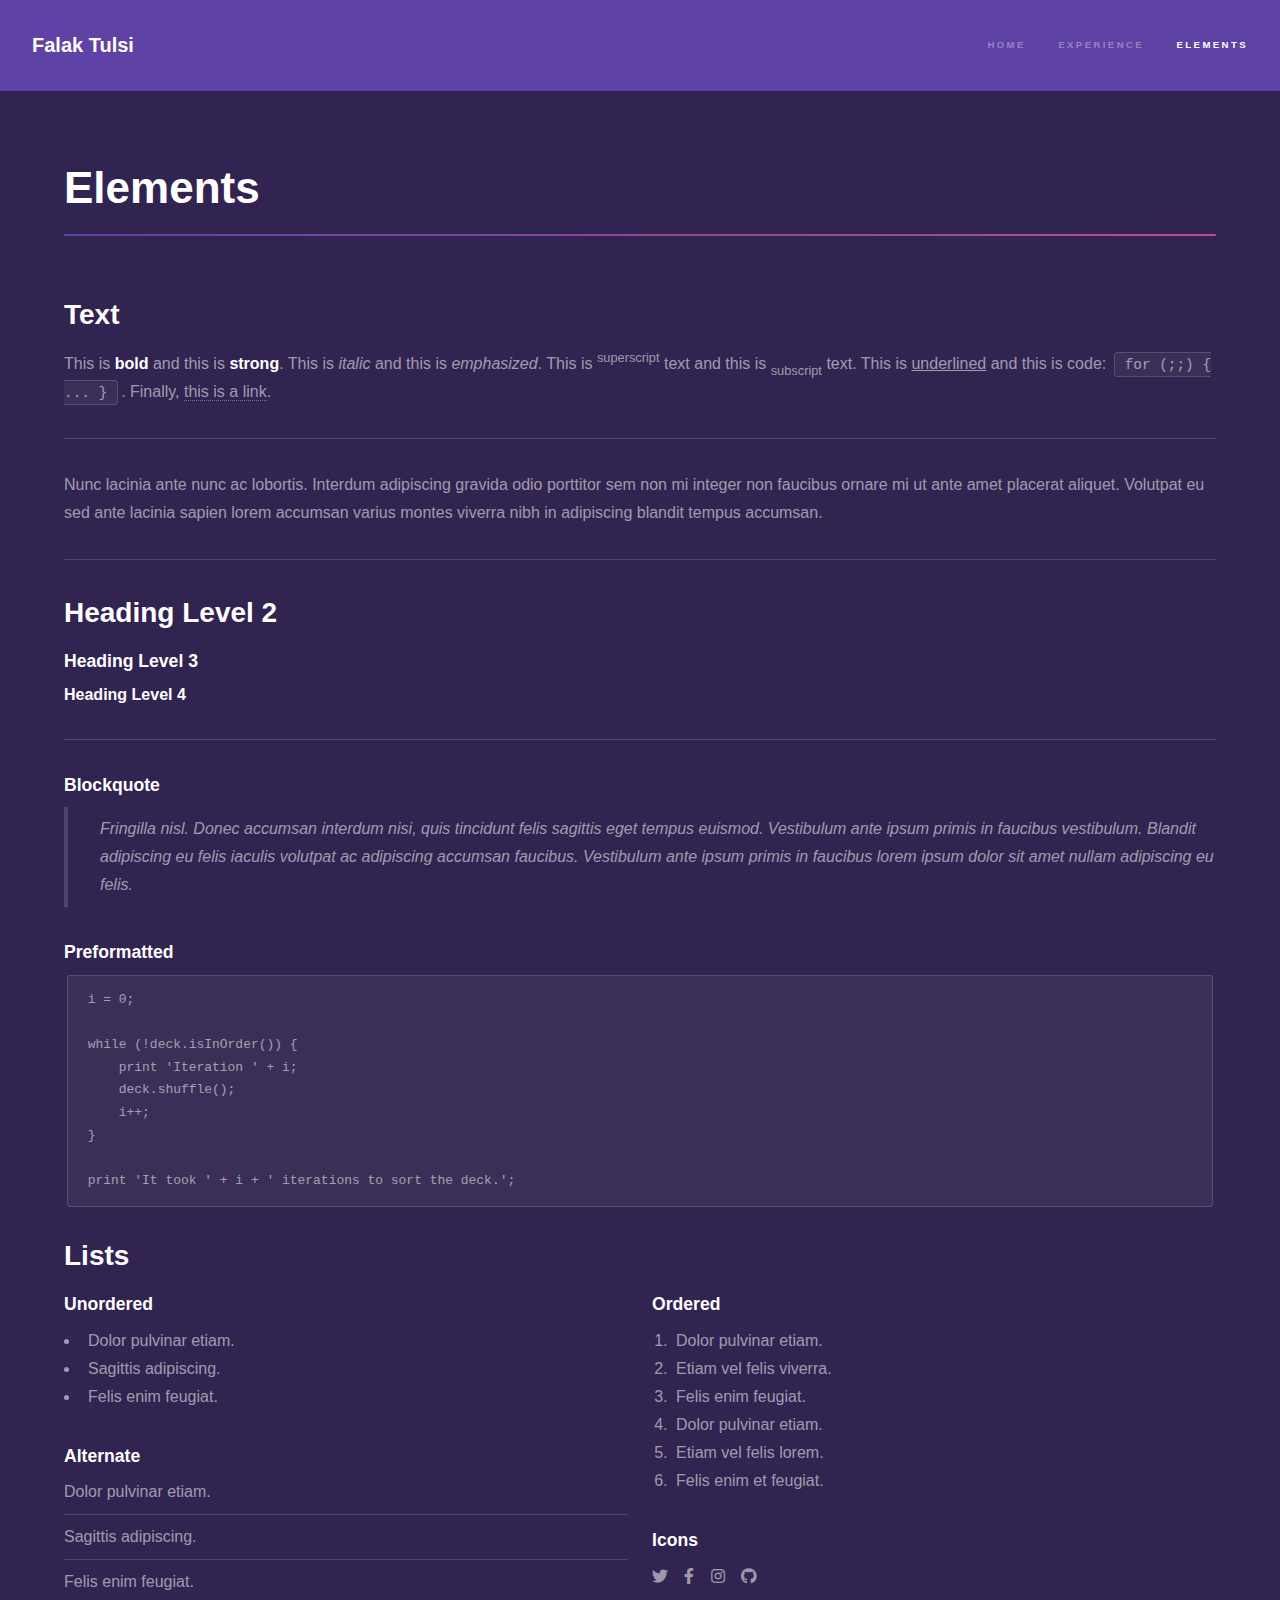
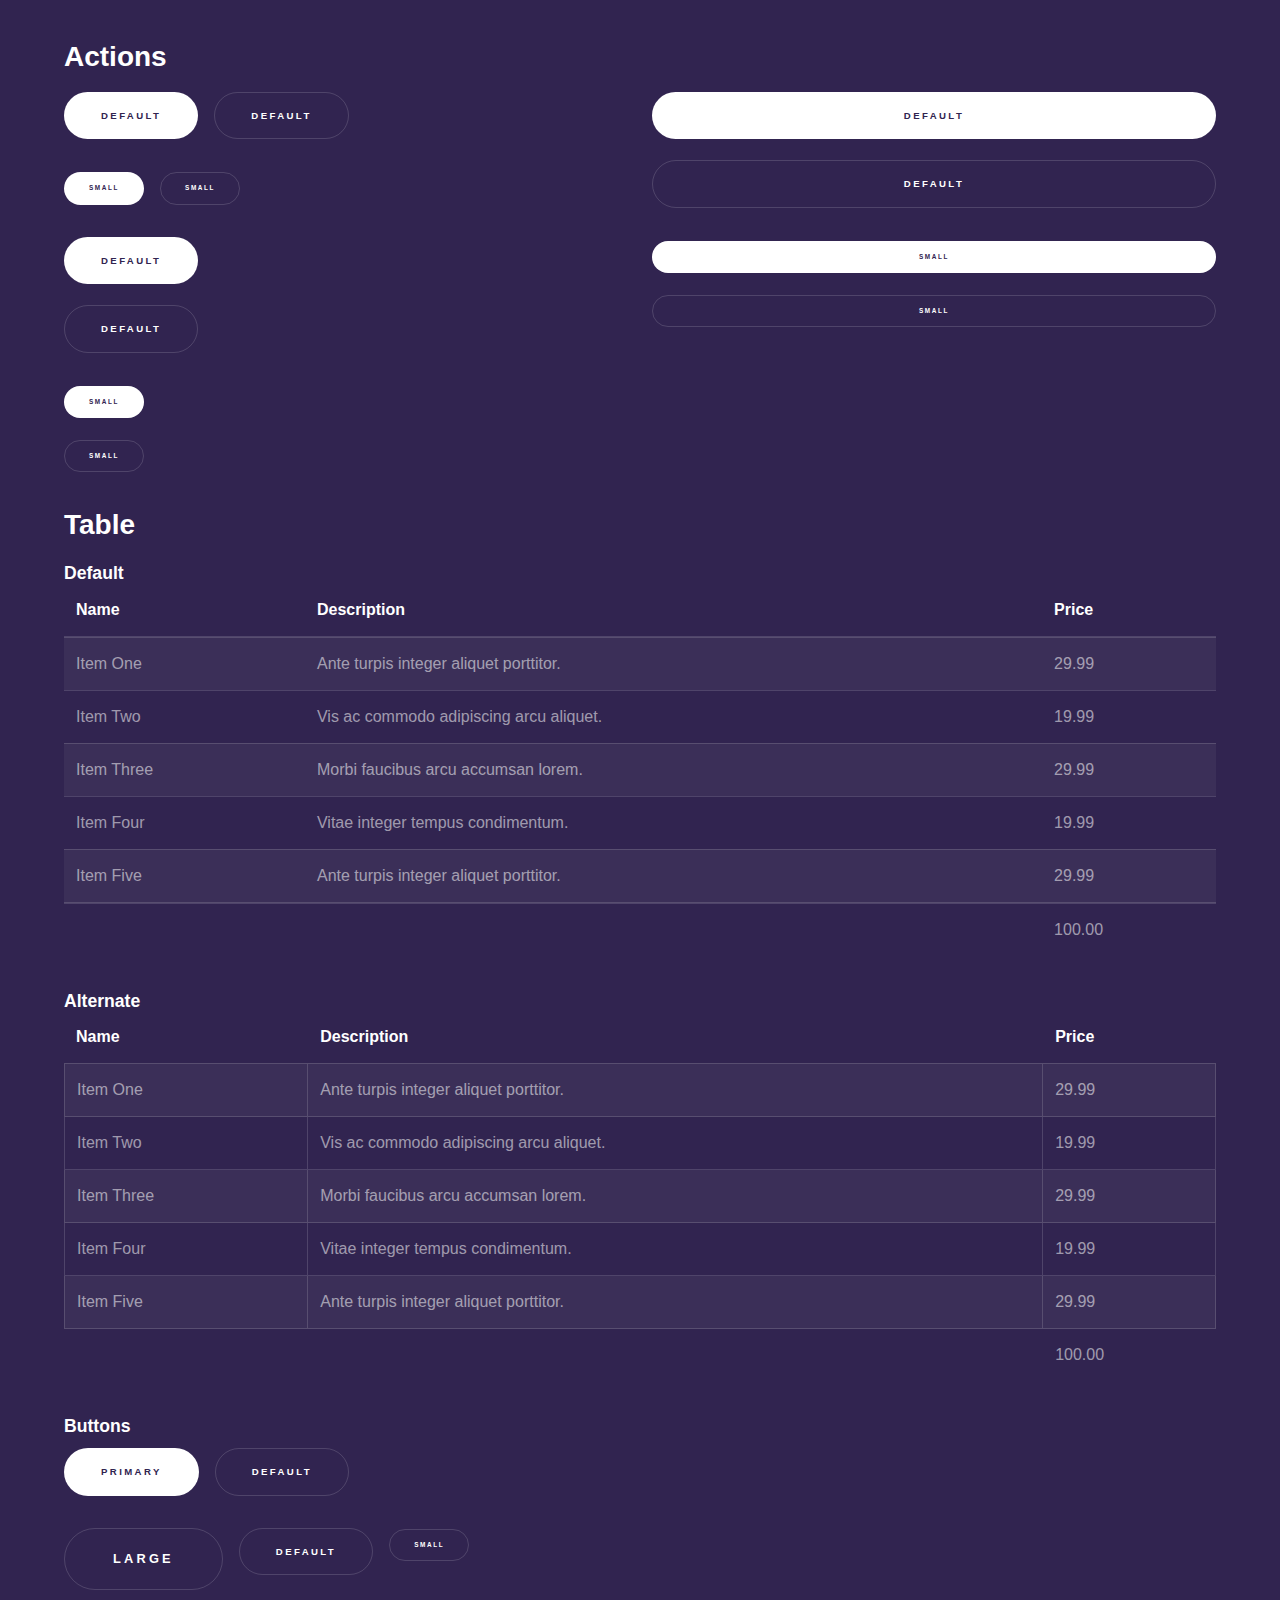
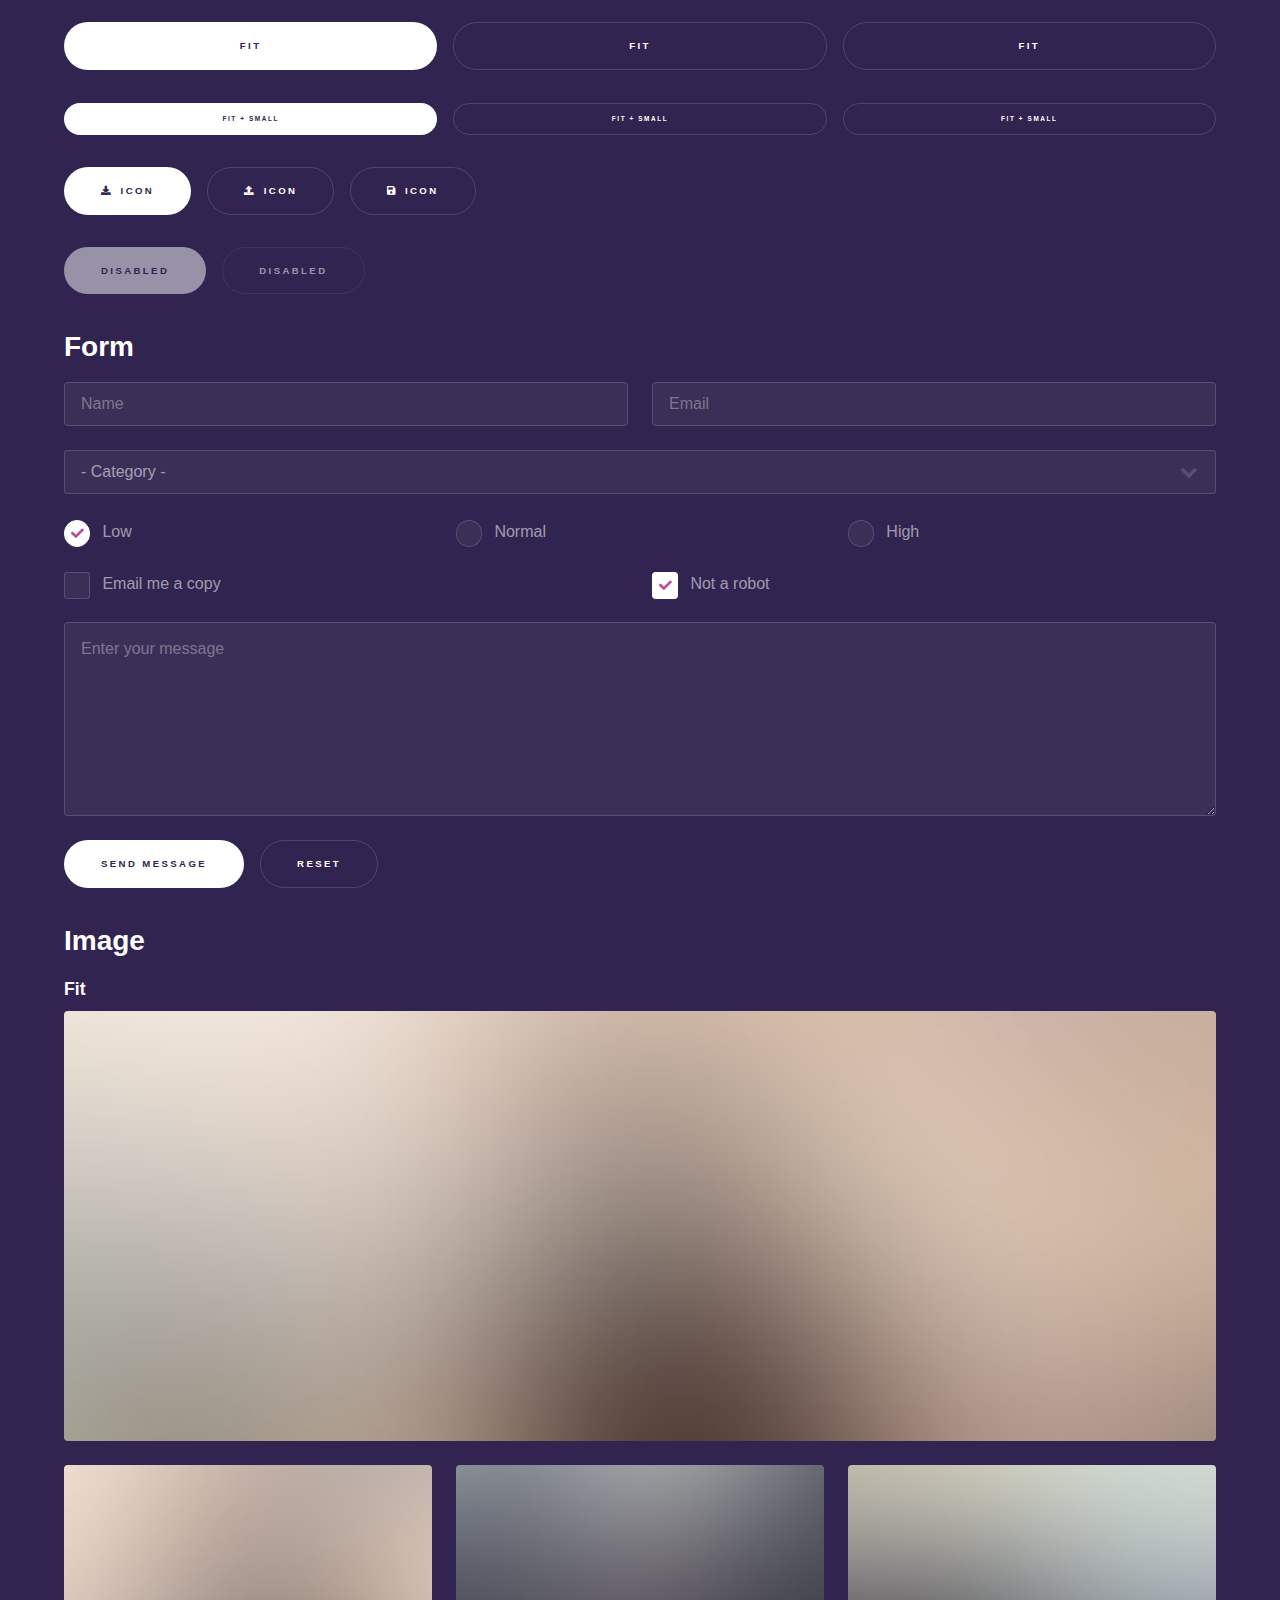
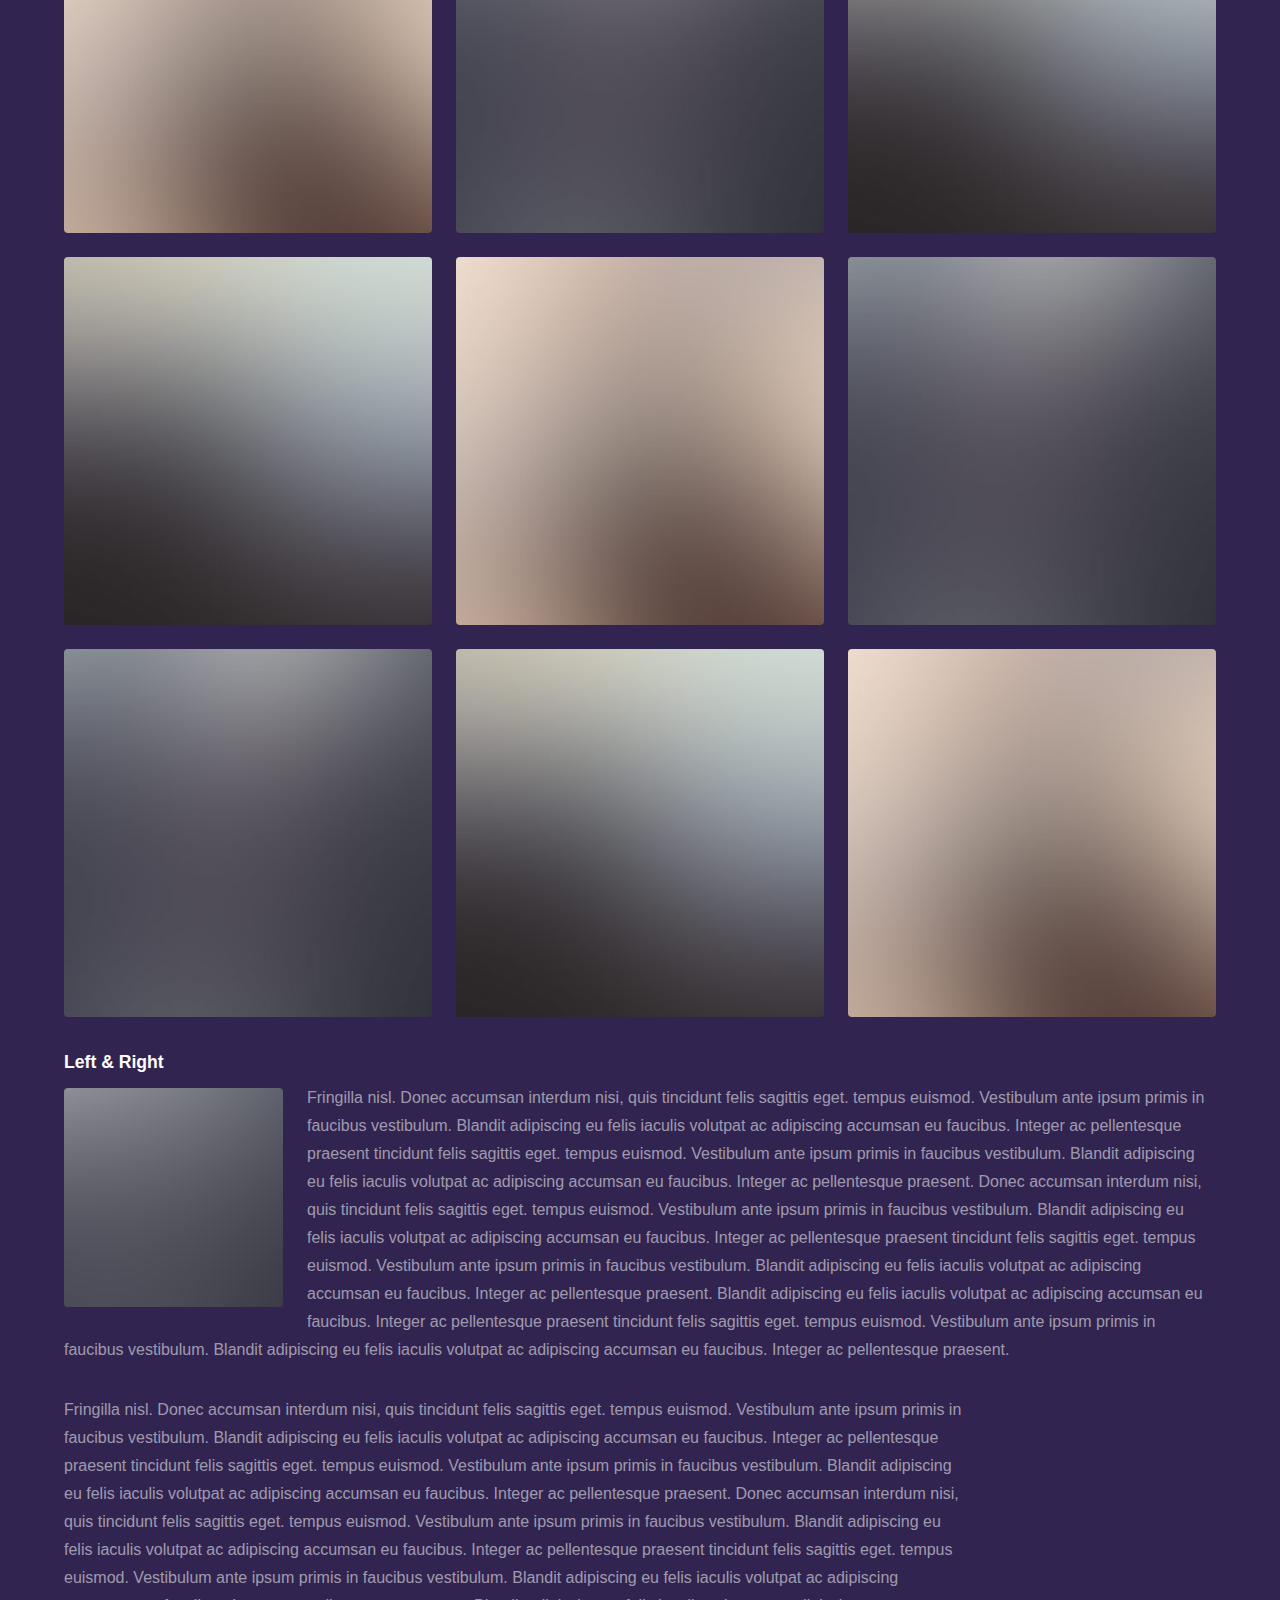
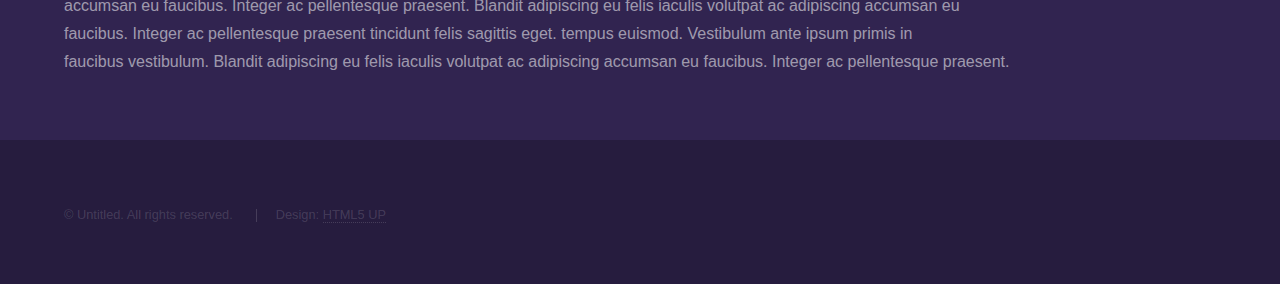
==== commit 06ac6c36: "Updated content, added experience and project sections" ====
--- a/elements.html
+++ b/elements.html
@@ -1,56 +1,76 @@
-<!DOCTYPE HTML>
+<!DOCTYPE html>
 <!--
 	Hyperspace by HTML5 UP
 	html5up.net | @ajlkn
 	Free for personal and commercial use under the CCA 3.0 license (html5up.net/license)
 -->
 <html>
-	<head>
-		<title>Elements - Hyperspace by HTML5 UP</title>
-		<meta charset="utf-8" />
-		<meta name="viewport" content="width=device-width, initial-scale=1, user-scalable=no" />
-		<link rel="stylesheet" href="assets/css/main.css" />
-		<noscript><link rel="stylesheet" href="assets/css/noscript.css" /></noscript>
-	</head>
-	<body class="is-preload">
-
-		<!-- Header -->
-			<header id="header">
-				<a href="index.html" class="title">Hyperspace</a>
-				<nav>
-					<ul>
-						<li><a href="index.html">Home</a></li>
-						<li><a href="generic.html">Generic</a></li>
-						<li><a href="elements.html"  class="active">Elements</a></li>
-					</ul>
-				</nav>
-			</header>
-
-		<!-- Wrapper -->
-			<div id="wrapper">
-
-				<!-- Main -->
-					<section id="main" class="wrapper">
-						<div class="inner">
-							<h1 class="major">Elements</h1>
-
-							<!-- Text -->
-								<section>
-									<h2>Text</h2>
-									<p>This is <b>bold</b> and this is <strong>strong</strong>. This is <i>italic</i> and this is <em>emphasized</em>.
-									This is <sup>superscript</sup> text and this is <sub>subscript</sub> text.
-									This is <u>underlined</u> and this is code: <code>for (;;) { ... }</code>. Finally, <a href="#">this is a link</a>.</p>
-									<hr />
-									<p>Nunc lacinia ante nunc ac lobortis. Interdum adipiscing gravida odio porttitor sem non mi integer non faucibus ornare mi ut ante amet placerat aliquet. Volutpat eu sed ante lacinia sapien lorem accumsan varius montes viverra nibh in adipiscing blandit tempus accumsan.</p>
-									<hr />
-									<h2>Heading Level 2</h2>
-									<h3>Heading Level 3</h3>
-									<h4>Heading Level 4</h4>
-									<hr />
-									<h3>Blockquote</h3>
-									<blockquote>Fringilla nisl. Donec accumsan interdum nisi, quis tincidunt felis sagittis eget tempus euismod. Vestibulum ante ipsum primis in faucibus vestibulum. Blandit adipiscing eu felis iaculis volutpat ac adipiscing accumsan faucibus. Vestibulum ante ipsum primis in faucibus lorem ipsum dolor sit amet nullam adipiscing eu felis.</blockquote>
-									<h3>Preformatted</h3>
-									<pre><code>i = 0;
+  <head>
+    <title>Elements - Hyperspace by HTML5 UP</title>
+    <meta charset="utf-8" />
+    <meta
+      name="viewport"
+      content="width=device-width, initial-scale=1, user-scalable=no"
+    />
+    <link rel="stylesheet" href="assets/css/main.css" />
+    <noscript
+      ><link rel="stylesheet" href="assets/css/noscript.css"
+    /></noscript>
+  </head>
+  <body class="is-preload">
+    <!-- Header -->
+    <header id="header">
+      <a href="index.html" class="title">Falak Tulsi</a>
+      <nav>
+        <ul>
+          <li><a href="index.html">Home</a></li>
+          <li><a href="experiences.html">experience</a></li>
+          <li><a href="elements.html" class="active">Elements</a></li>
+        </ul>
+      </nav>
+    </header>
+
+    <!-- Wrapper -->
+    <div id="wrapper">
+      <!-- Main -->
+      <section id="main" class="wrapper">
+        <div class="inner">
+          <h1 class="major">Elements</h1>
+
+          <!-- Text -->
+          <section>
+            <h2>Text</h2>
+            <p>
+              This is <b>bold</b> and this is <strong>strong</strong>. This is
+              <i>italic</i> and this is <em>emphasized</em>. This is
+              <sup>superscript</sup> text and this is <sub>subscript</sub> text.
+              This is <u>underlined</u> and this is code:
+              <code>for (;;) { ... }</code>. Finally,
+              <a href="#">this is a link</a>.
+            </p>
+            <hr />
+            <p>
+              Nunc lacinia ante nunc ac lobortis. Interdum adipiscing gravida
+              odio porttitor sem non mi integer non faucibus ornare mi ut ante
+              amet placerat aliquet. Volutpat eu sed ante lacinia sapien lorem
+              accumsan varius montes viverra nibh in adipiscing blandit tempus
+              accumsan.
+            </p>
+            <hr />
+            <h2>Heading Level 2</h2>
+            <h3>Heading Level 3</h3>
+            <h4>Heading Level 4</h4>
+            <hr />
+            <h3>Blockquote</h3>
+            <blockquote>
+              Fringilla nisl. Donec accumsan interdum nisi, quis tincidunt felis
+              sagittis eget tempus euismod. Vestibulum ante ipsum primis in
+              faucibus vestibulum. Blandit adipiscing eu felis iaculis volutpat
+              ac adipiscing accumsan faucibus. Vestibulum ante ipsum primis in
+              faucibus lorem ipsum dolor sit amet nullam adipiscing eu felis.
+            </blockquote>
+            <h3>Preformatted</h3>
+            <pre><code>i = 0;
 
 while (!deck.isInOrder()) {
     print 'Iteration ' + i;
@@ -59,305 +79,456 @@
 }
 
 print 'It took ' + i + ' iterations to sort the deck.';</code></pre>
-								</section>
-
-							<!-- Lists -->
-								<section>
-									<h2>Lists</h2>
-									<div class="row">
-										<div class="col-6 col-12-medium">
-											<h3>Unordered</h3>
-											<ul>
-												<li>Dolor pulvinar etiam.</li>
-												<li>Sagittis adipiscing.</li>
-												<li>Felis enim feugiat.</li>
-											</ul>
-											<h3>Alternate</h3>
-											<ul class="alt">
-												<li>Dolor pulvinar etiam.</li>
-												<li>Sagittis adipiscing.</li>
-												<li>Felis enim feugiat.</li>
-											</ul>
-										</div>
-										<div class="col-6 col-12-medium">
-											<h3>Ordered</h3>
-											<ol>
-												<li>Dolor pulvinar etiam.</li>
-												<li>Etiam vel felis viverra.</li>
-												<li>Felis enim feugiat.</li>
-												<li>Dolor pulvinar etiam.</li>
-												<li>Etiam vel felis lorem.</li>
-												<li>Felis enim et feugiat.</li>
-											</ol>
-											<h3>Icons</h3>
-											<ul class="icons">
-												<li><a href="#" class="icon brands fa-twitter"><span class="label">Twitter</span></a></li>
-												<li><a href="#" class="icon brands fa-facebook-f"><span class="label">Facebook</span></a></li>
-												<li><a href="#" class="icon brands fa-instagram"><span class="label">Instagram</span></a></li>
-												<li><a href="#" class="icon brands fa-github"><span class="label">Github</span></a></li>
-											</ul>
-										</div>
-									</div>
-									<h2>Actions</h2>
-									<div class="row">
-										<div class="col-6 col-12-medium">
-											<ul class="actions">
-												<li><a href="#" class="button primary">Default</a></li>
-												<li><a href="#" class="button">Default</a></li>
-											</ul>
-											<ul class="actions small">
-												<li><a href="#" class="button primary small">Small</a></li>
-												<li><a href="#" class="button small">Small</a></li>
-											</ul>
-											<ul class="actions stacked">
-												<li><a href="#" class="button primary">Default</a></li>
-												<li><a href="#" class="button">Default</a></li>
-											</ul>
-											<ul class="actions stacked">
-												<li><a href="#" class="button primary small">Small</a></li>
-												<li><a href="#" class="button small">Small</a></li>
-											</ul>
-										</div>
-										<div class="col-6 col-12-medium">
-											<ul class="actions stacked">
-												<li><a href="#" class="button primary fit">Default</a></li>
-												<li><a href="#" class="button fit">Default</a></li>
-											</ul>
-											<ul class="actions stacked">
-												<li><a href="#" class="button primary small fit">Small</a></li>
-												<li><a href="#" class="button small fit">Small</a></li>
-											</ul>
-										</div>
-									</div>
-								</section>
-
-							<!-- Table -->
-								<section>
-									<h2>Table</h2>
-									<h3>Default</h3>
-									<div class="table-wrapper">
-										<table>
-											<thead>
-												<tr>
-													<th>Name</th>
-													<th>Description</th>
-													<th>Price</th>
-												</tr>
-											</thead>
-											<tbody>
-												<tr>
-													<td>Item One</td>
-													<td>Ante turpis integer aliquet porttitor.</td>
-													<td>29.99</td>
-												</tr>
-												<tr>
-													<td>Item Two</td>
-													<td>Vis ac commodo adipiscing arcu aliquet.</td>
-													<td>19.99</td>
-												</tr>
-												<tr>
-													<td>Item Three</td>
-													<td> Morbi faucibus arcu accumsan lorem.</td>
-													<td>29.99</td>
-												</tr>
-												<tr>
-													<td>Item Four</td>
-													<td>Vitae integer tempus condimentum.</td>
-													<td>19.99</td>
-												</tr>
-												<tr>
-													<td>Item Five</td>
-													<td>Ante turpis integer aliquet porttitor.</td>
-													<td>29.99</td>
-												</tr>
-											</tbody>
-											<tfoot>
-												<tr>
-													<td colspan="2"></td>
-													<td>100.00</td>
-												</tr>
-											</tfoot>
-										</table>
-									</div>
-
-									<h3>Alternate</h3>
-									<div class="table-wrapper">
-										<table class="alt">
-											<thead>
-												<tr>
-													<th>Name</th>
-													<th>Description</th>
-													<th>Price</th>
-												</tr>
-											</thead>
-											<tbody>
-												<tr>
-													<td>Item One</td>
-													<td>Ante turpis integer aliquet porttitor.</td>
-													<td>29.99</td>
-												</tr>
-												<tr>
-													<td>Item Two</td>
-													<td>Vis ac commodo adipiscing arcu aliquet.</td>
-													<td>19.99</td>
-												</tr>
-												<tr>
-													<td>Item Three</td>
-													<td> Morbi faucibus arcu accumsan lorem.</td>
-													<td>29.99</td>
-												</tr>
-												<tr>
-													<td>Item Four</td>
-													<td>Vitae integer tempus condimentum.</td>
-													<td>19.99</td>
-												</tr>
-												<tr>
-													<td>Item Five</td>
-													<td>Ante turpis integer aliquet porttitor.</td>
-													<td>29.99</td>
-												</tr>
-											</tbody>
-											<tfoot>
-												<tr>
-													<td colspan="2"></td>
-													<td>100.00</td>
-												</tr>
-											</tfoot>
-										</table>
-									</div>
-								</section>
-
-							<!-- Buttons -->
-								<section>
-									<h3>Buttons</h3>
-									<ul class="actions">
-										<li><a href="#" class="button primary">Primary</a></li>
-										<li><a href="#" class="button">Default</a></li>
-									</ul>
-									<ul class="actions">
-										<li><a href="#" class="button large">Large</a></li>
-										<li><a href="#" class="button">Default</a></li>
-										<li><a href="#" class="button small">Small</a></li>
-									</ul>
-									<ul class="actions fit">
-										<li><a href="#" class="button primary fit">Fit</a></li>
-										<li><a href="#" class="button fit">Fit</a></li>
-										<li><a href="#" class="button fit">Fit</a></li>
-									</ul>
-									<ul class="actions fit small">
-										<li><a href="#" class="button primary fit small">Fit + Small</a></li>
-										<li><a href="#" class="button fit small">Fit + Small</a></li>
-										<li><a href="#" class="button fit small">Fit + Small</a></li>
-									</ul>
-									<ul class="actions">
-										<li><a href="#" class="button primary icon solid fa-download">Icon</a></li>
-										<li><a href="#" class="button icon solid fa-upload">Icon</a></li>
-										<li><a href="#" class="button icon solid fa-save">Icon</a></li>
-									</ul>
-									<ul class="actions">
-										<li><span class="button primary disabled">Disabled</span></li>
-										<li><span class="button disabled">Disabled</span></li>
-									</ul>
-								</section>
-
-							<!-- Form -->
-								<section>
-									<h2>Form</h2>
-									<form method="post" action="#">
-										<div class="row gtr-uniform">
-											<div class="col-6 col-12-xsmall">
-												<input type="text" name="demo-name" id="demo-name" value="" placeholder="Name" />
-											</div>
-											<div class="col-6 col-12-xsmall">
-												<input type="email" name="demo-email" id="demo-email" value="" placeholder="Email" />
-											</div>
-											<div class="col-12">
-												<select name="demo-category" id="demo-category">
-													<option value="">- Category -</option>
-													<option value="1">Manufacturing</option>
-													<option value="1">Shipping</option>
-													<option value="1">Administration</option>
-													<option value="1">Human Resources</option>
-												</select>
-											</div>
-											<div class="col-4 col-12-small">
-												<input type="radio" id="demo-priority-low" name="demo-priority" checked>
-												<label for="demo-priority-low">Low</label>
-											</div>
-											<div class="col-4 col-12-small">
-												<input type="radio" id="demo-priority-normal" name="demo-priority">
-												<label for="demo-priority-normal">Normal</label>
-											</div>
-											<div class="col-4 col-12-small">
-												<input type="radio" id="demo-priority-high" name="demo-priority">
-												<label for="demo-priority-high">High</label>
-											</div>
-											<div class="col-6 col-12-small">
-												<input type="checkbox" id="demo-copy" name="demo-copy">
-												<label for="demo-copy">Email me a copy</label>
-											</div>
-											<div class="col-6 col-12-small">
-												<input type="checkbox" id="demo-human" name="demo-human" checked>
-												<label for="demo-human">Not a robot</label>
-											</div>
-											<div class="col-12">
-												<textarea name="demo-message" id="demo-message" placeholder="Enter your message" rows="6"></textarea>
-											</div>
-											<div class="col-12">
-												<ul class="actions">
-													<li><input type="submit" value="Send Message" class="primary" /></li>
-													<li><input type="reset" value="Reset" /></li>
-												</ul>
-											</div>
-										</div>
-									</form>
-								</section>
-
-							<!-- Image -->
-								<section>
-									<h2>Image</h2>
-									<h3>Fit</h3>
-									<div class="box alt">
-										<div class="row gtr-uniform">
-											<div class="col-12"><span class="image fit"><img src="images/pic04.jpg" alt="" /></span></div>
-											<div class="col-4"><span class="image fit"><img src="images/pic01.jpg" alt="" /></span></div>
-											<div class="col-4"><span class="image fit"><img src="images/pic02.jpg" alt="" /></span></div>
-											<div class="col-4"><span class="image fit"><img src="images/pic03.jpg" alt="" /></span></div>
-											<div class="col-4"><span class="image fit"><img src="images/pic03.jpg" alt="" /></span></div>
-											<div class="col-4"><span class="image fit"><img src="images/pic01.jpg" alt="" /></span></div>
-											<div class="col-4"><span class="image fit"><img src="images/pic02.jpg" alt="" /></span></div>
-											<div class="col-4"><span class="image fit"><img src="images/pic02.jpg" alt="" /></span></div>
-											<div class="col-4"><span class="image fit"><img src="images/pic03.jpg" alt="" /></span></div>
-											<div class="col-4"><span class="image fit"><img src="images/pic01.jpg" alt="" /></span></div>
-										</div>
-									</div>
-									<h3>Left &amp; Right</h3>
-									<p><span class="image left"><img src="images/pic05.jpg" alt="" /></span>Fringilla nisl. Donec accumsan interdum nisi, quis tincidunt felis sagittis eget. tempus euismod. Vestibulum ante ipsum primis in faucibus vestibulum. Blandit adipiscing eu felis iaculis volutpat ac adipiscing accumsan eu faucibus. Integer ac pellentesque praesent tincidunt felis sagittis eget. tempus euismod. Vestibulum ante ipsum primis in faucibus vestibulum. Blandit adipiscing eu felis iaculis volutpat ac adipiscing accumsan eu faucibus. Integer ac pellentesque praesent. Donec accumsan interdum nisi, quis tincidunt felis sagittis eget. tempus euismod. Vestibulum ante ipsum primis in faucibus vestibulum. Blandit adipiscing eu felis iaculis volutpat ac adipiscing accumsan eu faucibus. Integer ac pellentesque praesent tincidunt felis sagittis eget. tempus euismod. Vestibulum ante ipsum primis in faucibus vestibulum. Blandit adipiscing eu felis iaculis volutpat ac adipiscing accumsan eu faucibus. Integer ac pellentesque praesent. Blandit adipiscing eu felis iaculis volutpat ac adipiscing accumsan eu faucibus. Integer ac pellentesque praesent tincidunt felis sagittis eget. tempus euismod. Vestibulum ante ipsum primis in faucibus vestibulum. Blandit adipiscing eu felis iaculis volutpat ac adipiscing accumsan eu faucibus. Integer ac pellentesque praesent.</p>
-									<p><span class="image right"><img src="images/pic06.jpg" alt="" /></span>Fringilla nisl. Donec accumsan interdum nisi, quis tincidunt felis sagittis eget. tempus euismod. Vestibulum ante ipsum primis in faucibus vestibulum. Blandit adipiscing eu felis iaculis volutpat ac adipiscing accumsan eu faucibus. Integer ac pellentesque praesent tincidunt felis sagittis eget. tempus euismod. Vestibulum ante ipsum primis in faucibus vestibulum. Blandit adipiscing eu felis iaculis volutpat ac adipiscing accumsan eu faucibus. Integer ac pellentesque praesent. Donec accumsan interdum nisi, quis tincidunt felis sagittis eget. tempus euismod. Vestibulum ante ipsum primis in faucibus vestibulum. Blandit adipiscing eu felis iaculis volutpat ac adipiscing accumsan eu faucibus. Integer ac pellentesque praesent tincidunt felis sagittis eget. tempus euismod. Vestibulum ante ipsum primis in faucibus vestibulum. Blandit adipiscing eu felis iaculis volutpat ac adipiscing accumsan eu faucibus. Integer ac pellentesque praesent. Blandit adipiscing eu felis iaculis volutpat ac adipiscing accumsan eu faucibus. Integer ac pellentesque praesent tincidunt felis sagittis eget. tempus euismod. Vestibulum ante ipsum primis in faucibus vestibulum. Blandit adipiscing eu felis iaculis volutpat ac adipiscing accumsan eu faucibus. Integer ac pellentesque praesent.</p>
-								</section>
-
-						</div>
-					</section>
-
-			</div>
-
-		<!-- Footer -->
-			<footer id="footer" class="wrapper alt">
-				<div class="inner">
-					<ul class="menu">
-						<li>&copy; Untitled. All rights reserved.</li><li>Design: <a href="http://html5up.net">HTML5 UP</a></li>
-					</ul>
-				</div>
-			</footer>
-
-		<!-- Scripts -->
-			<script src="assets/js/jquery.min.js"></script>
-			<script src="assets/js/jquery.scrollex.min.js"></script>
-			<script src="assets/js/jquery.scrolly.min.js"></script>
-			<script src="assets/js/browser.min.js"></script>
-			<script src="assets/js/breakpoints.min.js"></script>
-			<script src="assets/js/util.js"></script>
-			<script src="assets/js/main.js"></script>
-
-	</body>
-</html>+          </section>
+
+          <!-- Lists -->
+          <section>
+            <h2>Lists</h2>
+            <div class="row">
+              <div class="col-6 col-12-medium">
+                <h3>Unordered</h3>
+                <ul>
+                  <li>Dolor pulvinar etiam.</li>
+                  <li>Sagittis adipiscing.</li>
+                  <li>Felis enim feugiat.</li>
+                </ul>
+                <h3>Alternate</h3>
+                <ul class="alt">
+                  <li>Dolor pulvinar etiam.</li>
+                  <li>Sagittis adipiscing.</li>
+                  <li>Felis enim feugiat.</li>
+                </ul>
+              </div>
+              <div class="col-6 col-12-medium">
+                <h3>Ordered</h3>
+                <ol>
+                  <li>Dolor pulvinar etiam.</li>
+                  <li>Etiam vel felis viverra.</li>
+                  <li>Felis enim feugiat.</li>
+                  <li>Dolor pulvinar etiam.</li>
+                  <li>Etiam vel felis lorem.</li>
+                  <li>Felis enim et feugiat.</li>
+                </ol>
+                <h3>Icons</h3>
+                <ul class="icons">
+                  <li>
+                    <a href="#" class="icon brands fa-twitter"
+                      ><span class="label">Twitter</span></a
+                    >
+                  </li>
+                  <li>
+                    <a href="#" class="icon brands fa-facebook-f"
+                      ><span class="label">Facebook</span></a
+                    >
+                  </li>
+                  <li>
+                    <a href="#" class="icon brands fa-instagram"
+                      ><span class="label">Instagram</span></a
+                    >
+                  </li>
+                  <li>
+                    <a href="#" class="icon brands fa-github"
+                      ><span class="label">Github</span></a
+                    >
+                  </li>
+                </ul>
+              </div>
+            </div>
+            <h2>Actions</h2>
+            <div class="row">
+              <div class="col-6 col-12-medium">
+                <ul class="actions">
+                  <li><a href="#" class="button primary">Default</a></li>
+                  <li><a href="#" class="button">Default</a></li>
+                </ul>
+                <ul class="actions small">
+                  <li><a href="#" class="button primary small">Small</a></li>
+                  <li><a href="#" class="button small">Small</a></li>
+                </ul>
+                <ul class="actions stacked">
+                  <li><a href="#" class="button primary">Default</a></li>
+                  <li><a href="#" class="button">Default</a></li>
+                </ul>
+                <ul class="actions stacked">
+                  <li><a href="#" class="button primary small">Small</a></li>
+                  <li><a href="#" class="button small">Small</a></li>
+                </ul>
+              </div>
+              <div class="col-6 col-12-medium">
+                <ul class="actions stacked">
+                  <li><a href="#" class="button primary fit">Default</a></li>
+                  <li><a href="#" class="button fit">Default</a></li>
+                </ul>
+                <ul class="actions stacked">
+                  <li>
+                    <a href="#" class="button primary small fit">Small</a>
+                  </li>
+                  <li><a href="#" class="button small fit">Small</a></li>
+                </ul>
+              </div>
+            </div>
+          </section>
+
+          <!-- Table -->
+          <section>
+            <h2>Table</h2>
+            <h3>Default</h3>
+            <div class="table-wrapper">
+              <table>
+                <thead>
+                  <tr>
+                    <th>Name</th>
+                    <th>Description</th>
+                    <th>Price</th>
+                  </tr>
+                </thead>
+                <tbody>
+                  <tr>
+                    <td>Item One</td>
+                    <td>Ante turpis integer aliquet porttitor.</td>
+                    <td>29.99</td>
+                  </tr>
+                  <tr>
+                    <td>Item Two</td>
+                    <td>Vis ac commodo adipiscing arcu aliquet.</td>
+                    <td>19.99</td>
+                  </tr>
+                  <tr>
+                    <td>Item Three</td>
+                    <td>Morbi faucibus arcu accumsan lorem.</td>
+                    <td>29.99</td>
+                  </tr>
+                  <tr>
+                    <td>Item Four</td>
+                    <td>Vitae integer tempus condimentum.</td>
+                    <td>19.99</td>
+                  </tr>
+                  <tr>
+                    <td>Item Five</td>
+                    <td>Ante turpis integer aliquet porttitor.</td>
+                    <td>29.99</td>
+                  </tr>
+                </tbody>
+                <tfoot>
+                  <tr>
+                    <td colspan="2"></td>
+                    <td>100.00</td>
+                  </tr>
+                </tfoot>
+              </table>
+            </div>
+
+            <h3>Alternate</h3>
+            <div class="table-wrapper">
+              <table class="alt">
+                <thead>
+                  <tr>
+                    <th>Name</th>
+                    <th>Description</th>
+                    <th>Price</th>
+                  </tr>
+                </thead>
+                <tbody>
+                  <tr>
+                    <td>Item One</td>
+                    <td>Ante turpis integer aliquet porttitor.</td>
+                    <td>29.99</td>
+                  </tr>
+                  <tr>
+                    <td>Item Two</td>
+                    <td>Vis ac commodo adipiscing arcu aliquet.</td>
+                    <td>19.99</td>
+                  </tr>
+                  <tr>
+                    <td>Item Three</td>
+                    <td>Morbi faucibus arcu accumsan lorem.</td>
+                    <td>29.99</td>
+                  </tr>
+                  <tr>
+                    <td>Item Four</td>
+                    <td>Vitae integer tempus condimentum.</td>
+                    <td>19.99</td>
+                  </tr>
+                  <tr>
+                    <td>Item Five</td>
+                    <td>Ante turpis integer aliquet porttitor.</td>
+                    <td>29.99</td>
+                  </tr>
+                </tbody>
+                <tfoot>
+                  <tr>
+                    <td colspan="2"></td>
+                    <td>100.00</td>
+                  </tr>
+                </tfoot>
+              </table>
+            </div>
+          </section>
+
+          <!-- Buttons -->
+          <section>
+            <h3>Buttons</h3>
+            <ul class="actions">
+              <li><a href="#" class="button primary">Primary</a></li>
+              <li><a href="#" class="button">Default</a></li>
+            </ul>
+            <ul class="actions">
+              <li><a href="#" class="button large">Large</a></li>
+              <li><a href="#" class="button">Default</a></li>
+              <li><a href="#" class="button small">Small</a></li>
+            </ul>
+            <ul class="actions fit">
+              <li><a href="#" class="button primary fit">Fit</a></li>
+              <li><a href="#" class="button fit">Fit</a></li>
+              <li><a href="#" class="button fit">Fit</a></li>
+            </ul>
+            <ul class="actions fit small">
+              <li>
+                <a href="#" class="button primary fit small">Fit + Small</a>
+              </li>
+              <li><a href="#" class="button fit small">Fit + Small</a></li>
+              <li><a href="#" class="button fit small">Fit + Small</a></li>
+            </ul>
+            <ul class="actions">
+              <li>
+                <a href="#" class="button primary icon solid fa-download"
+                  >Icon</a
+                >
+              </li>
+              <li><a href="#" class="button icon solid fa-upload">Icon</a></li>
+              <li><a href="#" class="button icon solid fa-save">Icon</a></li>
+            </ul>
+            <ul class="actions">
+              <li><span class="button primary disabled">Disabled</span></li>
+              <li><span class="button disabled">Disabled</span></li>
+            </ul>
+          </section>
+
+          <!-- Form -->
+          <section>
+            <h2>Form</h2>
+            <form method="post" action="#">
+              <div class="row gtr-uniform">
+                <div class="col-6 col-12-xsmall">
+                  <input
+                    type="text"
+                    name="demo-name"
+                    id="demo-name"
+                    value=""
+                    placeholder="Name"
+                  />
+                </div>
+                <div class="col-6 col-12-xsmall">
+                  <input
+                    type="email"
+                    name="demo-email"
+                    id="demo-email"
+                    value=""
+                    placeholder="Email"
+                  />
+                </div>
+                <div class="col-12">
+                  <select name="demo-category" id="demo-category">
+                    <option value="">- Category -</option>
+                    <option value="1">Manufacturing</option>
+                    <option value="1">Shipping</option>
+                    <option value="1">Administration</option>
+                    <option value="1">Human Resources</option>
+                  </select>
+                </div>
+                <div class="col-4 col-12-small">
+                  <input
+                    type="radio"
+                    id="demo-priority-low"
+                    name="demo-priority"
+                    checked
+                  />
+                  <label for="demo-priority-low">Low</label>
+                </div>
+                <div class="col-4 col-12-small">
+                  <input
+                    type="radio"
+                    id="demo-priority-normal"
+                    name="demo-priority"
+                  />
+                  <label for="demo-priority-normal">Normal</label>
+                </div>
+                <div class="col-4 col-12-small">
+                  <input
+                    type="radio"
+                    id="demo-priority-high"
+                    name="demo-priority"
+                  />
+                  <label for="demo-priority-high">High</label>
+                </div>
+                <div class="col-6 col-12-small">
+                  <input type="checkbox" id="demo-copy" name="demo-copy" />
+                  <label for="demo-copy">Email me a copy</label>
+                </div>
+                <div class="col-6 col-12-small">
+                  <input
+                    type="checkbox"
+                    id="demo-human"
+                    name="demo-human"
+                    checked
+                  />
+                  <label for="demo-human">Not a robot</label>
+                </div>
+                <div class="col-12">
+                  <textarea
+                    name="demo-message"
+                    id="demo-message"
+                    placeholder="Enter your message"
+                    rows="6"
+                  ></textarea>
+                </div>
+                <div class="col-12">
+                  <ul class="actions">
+                    <li>
+                      <input
+                        type="submit"
+                        value="Send Message"
+                        class="primary"
+                      />
+                    </li>
+                    <li><input type="reset" value="Reset" /></li>
+                  </ul>
+                </div>
+              </div>
+            </form>
+          </section>
+
+          <!-- Image -->
+          <section>
+            <h2>Image</h2>
+            <h3>Fit</h3>
+            <div class="box alt">
+              <div class="row gtr-uniform">
+                <div class="col-12">
+                  <span class="image fit"
+                    ><img src="images/pic04.jpg" alt=""
+                  /></span>
+                </div>
+                <div class="col-4">
+                  <span class="image fit"
+                    ><img src="images/pic01.jpg" alt=""
+                  /></span>
+                </div>
+                <div class="col-4">
+                  <span class="image fit"
+                    ><img src="images/pic02.jpg" alt=""
+                  /></span>
+                </div>
+                <div class="col-4">
+                  <span class="image fit"
+                    ><img src="images/pic03.jpg" alt=""
+                  /></span>
+                </div>
+                <div class="col-4">
+                  <span class="image fit"
+                    ><img src="images/pic03.jpg" alt=""
+                  /></span>
+                </div>
+                <div class="col-4">
+                  <span class="image fit"
+                    ><img src="images/pic01.jpg" alt=""
+                  /></span>
+                </div>
+                <div class="col-4">
+                  <span class="image fit"
+                    ><img src="images/pic02.jpg" alt=""
+                  /></span>
+                </div>
+                <div class="col-4">
+                  <span class="image fit"
+                    ><img src="images/pic02.jpg" alt=""
+                  /></span>
+                </div>
+                <div class="col-4">
+                  <span class="image fit"
+                    ><img src="images/pic03.jpg" alt=""
+                  /></span>
+                </div>
+                <div class="col-4">
+                  <span class="image fit"
+                    ><img src="images/pic01.jpg" alt=""
+                  /></span>
+                </div>
+              </div>
+            </div>
+            <h3>Left &amp; Right</h3>
+            <p>
+              <span class="image left"
+                ><img src="images/pic05.jpg" alt="" /></span
+              >Fringilla nisl. Donec accumsan interdum nisi, quis tincidunt
+              felis sagittis eget. tempus euismod. Vestibulum ante ipsum primis
+              in faucibus vestibulum. Blandit adipiscing eu felis iaculis
+              volutpat ac adipiscing accumsan eu faucibus. Integer ac
+              pellentesque praesent tincidunt felis sagittis eget. tempus
+              euismod. Vestibulum ante ipsum primis in faucibus vestibulum.
+              Blandit adipiscing eu felis iaculis volutpat ac adipiscing
+              accumsan eu faucibus. Integer ac pellentesque praesent. Donec
+              accumsan interdum nisi, quis tincidunt felis sagittis eget. tempus
+              euismod. Vestibulum ante ipsum primis in faucibus vestibulum.
+              Blandit adipiscing eu felis iaculis volutpat ac adipiscing
+              accumsan eu faucibus. Integer ac pellentesque praesent tincidunt
+              felis sagittis eget. tempus euismod. Vestibulum ante ipsum primis
+              in faucibus vestibulum. Blandit adipiscing eu felis iaculis
+              volutpat ac adipiscing accumsan eu faucibus. Integer ac
+              pellentesque praesent. Blandit adipiscing eu felis iaculis
+              volutpat ac adipiscing accumsan eu faucibus. Integer ac
+              pellentesque praesent tincidunt felis sagittis eget. tempus
+              euismod. Vestibulum ante ipsum primis in faucibus vestibulum.
+              Blandit adipiscing eu felis iaculis volutpat ac adipiscing
+              accumsan eu faucibus. Integer ac pellentesque praesent.
+            </p>
+            <p>
+              <span class="image right"
+                ><img src="images/pic06.jpg" alt="" /></span
+              >Fringilla nisl. Donec accumsan interdum nisi, quis tincidunt
+              felis sagittis eget. tempus euismod. Vestibulum ante ipsum primis
+              in faucibus vestibulum. Blandit adipiscing eu felis iaculis
+              volutpat ac adipiscing accumsan eu faucibus. Integer ac
+              pellentesque praesent tincidunt felis sagittis eget. tempus
+              euismod. Vestibulum ante ipsum primis in faucibus vestibulum.
+              Blandit adipiscing eu felis iaculis volutpat ac adipiscing
+              accumsan eu faucibus. Integer ac pellentesque praesent. Donec
+              accumsan interdum nisi, quis tincidunt felis sagittis eget. tempus
+              euismod. Vestibulum ante ipsum primis in faucibus vestibulum.
+              Blandit adipiscing eu felis iaculis volutpat ac adipiscing
+              accumsan eu faucibus. Integer ac pellentesque praesent tincidunt
+              felis sagittis eget. tempus euismod. Vestibulum ante ipsum primis
+              in faucibus vestibulum. Blandit adipiscing eu felis iaculis
+              volutpat ac adipiscing accumsan eu faucibus. Integer ac
+              pellentesque praesent. Blandit adipiscing eu felis iaculis
+              volutpat ac adipiscing accumsan eu faucibus. Integer ac
+              pellentesque praesent tincidunt felis sagittis eget. tempus
+              euismod. Vestibulum ante ipsum primis in faucibus vestibulum.
+              Blandit adipiscing eu felis iaculis volutpat ac adipiscing
+              accumsan eu faucibus. Integer ac pellentesque praesent.
+            </p>
+          </section>
+        </div>
+      </section>
+    </div>
+
+    <!-- Footer -->
+    <footer id="footer" class="wrapper alt">
+      <div class="inner">
+        <ul class="menu">
+          <li>&copy; Untitled. All rights reserved.</li>
+          <li>Design: <a href="http://html5up.net">HTML5 UP</a></li>
+        </ul>
+      </div>
+    </footer>
+
+    <!-- Scripts -->
+    <script src="assets/js/jquery.min.js"></script>
+    <script src="assets/js/jquery.scrollex.min.js"></script>
+    <script src="assets/js/jquery.scrolly.min.js"></script>
+    <script src="assets/js/browser.min.js"></script>
+    <script src="assets/js/breakpoints.min.js"></script>
+    <script src="assets/js/util.js"></script>
+    <script src="assets/js/main.js"></script>
+  </body>
+</html>
--- a/assets/css/main.css
+++ b/assets/css/main.css
@@ -6,3904 +6,4070 @@
 	Free for personal and commercial use under the CCA 3.0 license (html5up.net/license)
 */
 
-html, body, div, span, applet, object,
-iframe, h1, h2, h3, h4, h5, h6, p, blockquote,
-pre, a, abbr, acronym, address, big, cite,
-code, del, dfn, em, img, ins, kbd, q, s, samp,
-small, strike, strong, sub, sup, tt, var, b,
-u, i, center, dl, dt, dd, ol, ul, li, fieldset,
-form, label, legend, table, caption, tbody,
-tfoot, thead, tr, th, td, article, aside,
-canvas, details, embed, figure, figcaption,
-footer, header, hgroup, menu, nav, output, ruby,
-section, summary, time, mark, audio, video {
-	margin: 0;
-	padding: 0;
-	border: 0;
-	font-size: 100%;
-	font: inherit;
-	vertical-align: baseline;}
-
-article, aside, details, figcaption, figure,
-footer, header, hgroup, menu, nav, section {
-	display: block;}
+html,
+body,
+div,
+span,
+applet,
+object,
+iframe,
+h1,
+h2,
+h3,
+h4,
+h5,
+h6,
+p,
+blockquote,
+pre,
+a,
+abbr,
+acronym,
+address,
+big,
+cite,
+code,
+del,
+dfn,
+em,
+img,
+ins,
+kbd,
+q,
+s,
+samp,
+small,
+strike,
+strong,
+sub,
+sup,
+tt,
+var,
+b,
+u,
+i,
+center,
+dl,
+dt,
+dd,
+ol,
+ul,
+li,
+fieldset,
+form,
+label,
+legend,
+table,
+caption,
+tbody,
+tfoot,
+thead,
+tr,
+th,
+td,
+article,
+aside,
+canvas,
+details,
+embed,
+figure,
+figcaption,
+footer,
+header,
+hgroup,
+menu,
+nav,
+output,
+ruby,
+section,
+summary,
+time,
+mark,
+audio,
+video {
+  margin: 0;
+  padding: 0;
+  border: 0;
+  font-size: 100%;
+  font: inherit;
+  vertical-align: baseline;
+}
+
+article,
+aside,
+details,
+figcaption,
+figure,
+footer,
+header,
+hgroup,
+menu,
+nav,
+section {
+  display: block;
+}
 
 body {
-	line-height: 1;
-}
-
-ol, ul {
-	list-style: none;
-}
-
-blockquote, q {
-	quotes: none;
-}
-
-	blockquote:before, blockquote:after, q:before, q:after {
-		content: '';
-		content: none;
-	}
+  line-height: 1;
+}
+
+ol,
+ul {
+  list-style: none;
+}
+
+blockquote,
+q {
+  quotes: none;
+}
+
+blockquote:before,
+blockquote:after,
+q:before,
+q:after {
+  content: "";
+  content: none;
+}
 
 table {
-	border-collapse: collapse;
-	border-spacing: 0;
+  border-collapse: collapse;
+  border-spacing: 0;
 }
 
 body {
-	-webkit-text-size-adjust: none;
+  -webkit-text-size-adjust: none;
 }
 
 mark {
-	background-color: transparent;
-	color: inherit;
+  background-color: transparent;
+  color: inherit;
 }
 
 input::-moz-focus-inner {
-	border: 0;
-	padding: 0;
-}
-
-input, select, textarea {
-	-moz-appearance: none;
-	-webkit-appearance: none;
-	-ms-appearance: none;
-	appearance: none;
+  border: 0;
+  padding: 0;
+}
+
+input,
+select,
+textarea {
+  -moz-appearance: none;
+  -webkit-appearance: none;
+  -ms-appearance: none;
+  appearance: none;
 }
 
 /* Basic */
 
-	@-ms-viewport {
-		width: device-width;
-	}
-
-	body {
-		-ms-overflow-style: scrollbar;
-	}
-
-	@media screen and (max-width: 480px) {
-
-		html, body {
-			min-width: 320px;
-		}
-
-	}
-
-	html {
-		box-sizing: border-box;
-	}
-
-	*, *:before, *:after {
-		box-sizing: inherit;
-	}
-
-	body {
-		background: #312450;
-	}
-
-		body.is-preload *, body.is-preload *:before, body.is-preload *:after {
-			-moz-animation: none !important;
-			-webkit-animation: none !important;
-			-ms-animation: none !important;
-			animation: none !important;
-			-moz-transition: none !important;
-			-webkit-transition: none !important;
-			-ms-transition: none !important;
-			transition: none !important;
-		}
+@-ms-viewport {
+  width: device-width;
+}
+
+body {
+  -ms-overflow-style: scrollbar;
+}
+
+@media screen and (max-width: 480px) {
+  html,
+  body {
+    min-width: 320px;
+  }
+}
+
+html {
+  box-sizing: border-box;
+}
+
+*,
+*:before,
+*:after {
+  box-sizing: inherit;
+}
+
+body {
+  background: #312450;
+}
+
+body.is-preload *,
+body.is-preload *:before,
+body.is-preload *:after {
+  -moz-animation: none !important;
+  -webkit-animation: none !important;
+  -ms-animation: none !important;
+  animation: none !important;
+  -moz-transition: none !important;
+  -webkit-transition: none !important;
+  -ms-transition: none !important;
+  transition: none !important;
+}
 
 /* Type */
 
-	body, input, select, textarea {
-		color: rgba(255, 255, 255, 0.55);
-		font-family: Arial, Helvetica, sans-serif;
-		font-size: 16.5pt;
-		font-weight: normal;
-		line-height: 1.75;
-	}
-
-		@media screen and (max-width: 1680px) {
-
-			body, input, select, textarea {
-				font-size: 13pt;
-			}
-
-		}
-
-		@media screen and (max-width: 1280px) {
-
-			body, input, select, textarea {
-				font-size: 12pt;
-			}
-
-		}
-
-		@media screen and (max-width: 360px) {
-
-			body, input, select, textarea {
-				font-size: 11pt;
-			}
-
-		}
-
-	a {
-		-moz-transition: color 0.2s ease, border-bottom-color 0.2s ease;
-		-webkit-transition: color 0.2s ease, border-bottom-color 0.2s ease;
-		-ms-transition: color 0.2s ease, border-bottom-color 0.2s ease;
-		transition: color 0.2s ease, border-bottom-color 0.2s ease;
-		border-bottom: dotted 1px rgba(255, 255, 255, 0.35);
-		color: inherit;
-		text-decoration: none;
-	}
-
-		a:hover {
-			border-bottom-color: transparent;
-			color: #ffffff;
-		}
-
-	strong, b {
-		color: #ffffff;
-		font-weight: bold;
-	}
-
-	em, i {
-		font-style: italic;
-	}
-
-	p {
-		margin: 0 0 2em 0;
-	}
-
-	h1, h2, h3, h4, h5, h6 {
-		color: #ffffff;
-		font-weight: bold;
-		line-height: 1.5;
-		margin: 0 0 0.5em 0;
-	}
-
-		h1 a, h2 a, h3 a, h4 a, h5 a, h6 a {
-			color: inherit;
-			text-decoration: none;
-		}
-
-	h1 {
-		font-size: 2.75em;
-	}
-
-		h1.major {
-			margin: 0 0 1.3em 0;
-			position: relative;
-			padding-bottom: 0.35em;
-		}
-
-			h1.major:after {
-				background-image: -moz-linear-gradient(to right, #5e42a6, #b74e91);
-				background-image: -webkit-linear-gradient(to right, #5e42a6, #b74e91);
-				background-image: -ms-linear-gradient(to right, #5e42a6, #b74e91);
-				background-image: linear-gradient(to right, #5e42a6, #b74e91);
-				-moz-transition: max-width 0.2s ease;
-				-webkit-transition: max-width 0.2s ease;
-				-ms-transition: max-width 0.2s ease;
-				transition: max-width 0.2s ease;
-				border-radius: 0.2em;
-				bottom: 0;
-				content: '';
-				height: 0.05em;
-				position: absolute;
-				right: 0;
-				width: 100%;
-			}
-
-	h2 {
-		font-size: 1.75em;
-	}
-
-	h3 {
-		font-size: 1.1em;
-	}
-
-	h4 {
-		font-size: 1em;
-	}
-
-	h5 {
-		font-size: 0.8em;
-	}
-
-	h6 {
-		font-size: 0.6em;
-	}
-
-	@media screen and (max-width: 736px) {
-
-		h1 {
-			font-size: 2em;
-		}
-
-		h2 {
-			font-size: 1.25em;
-		}
-
-		h3 {
-			font-size: 1em;
-		}
-
-		h4 {
-			font-size: 0.8em;
-		}
-
-		h5 {
-			font-size: 0.6em;
-		}
-
-		h6 {
-			font-size: 0.6em;
-		}
-
-	}
-
-	sub {
-		font-size: 0.8em;
-		position: relative;
-		top: 0.5em;
-	}
-
-	sup {
-		font-size: 0.8em;
-		position: relative;
-		top: -0.5em;
-	}
-
-	blockquote {
-		border-left: solid 4px rgba(255, 255, 255, 0.15);
-		font-style: italic;
-		margin: 0 0 2em 0;
-		padding: 0.5em 0 0.5em 2em;
-	}
-
-	code {
-		background: rgba(255, 255, 255, 0.05);
-		border-radius: 0.25em;
-		border: solid 1px rgba(255, 255, 255, 0.15);
-		font-family: "Courier New", monospace;
-		font-size: 0.9em;
-		margin: 0 0.25em;
-		padding: 0.25em 0.65em;
-	}
-
-	pre {
-		-webkit-overflow-scrolling: touch;
-		font-family: "Courier New", monospace;
-		font-size: 0.9em;
-		margin: 0 0 2em 0;
-	}
-
-		pre code {
-			display: block;
-			line-height: 1.75em;
-			padding: 1em 1.5em;
-			overflow-x: auto;
-		}
-
-	hr {
-		border: 0;
-		border-bottom: solid 1px rgba(255, 255, 255, 0.15);
-		margin: 2em 0;
-	}
-
-		hr.major {
-			margin: 3em 0;
-		}
-
-	.align-left {
-		text-align: left;
-	}
-
-	.align-center {
-		text-align: center;
-	}
-
-	.align-right {
-		text-align: right;
-	}
+body,
+input,
+select,
+textarea {
+  color: rgba(255, 255, 255, 0.55);
+  font-family: Arial, Helvetica, sans-serif;
+  font-size: 16.5pt;
+  font-weight: normal;
+  line-height: 1.75;
+}
+
+@media screen and (max-width: 1680px) {
+  body,
+  input,
+  select,
+  textarea {
+    font-size: 13pt;
+  }
+}
+
+@media screen and (max-width: 1280px) {
+  body,
+  input,
+  select,
+  textarea {
+    font-size: 12pt;
+  }
+}
+
+@media screen and (max-width: 360px) {
+  body,
+  input,
+  select,
+  textarea {
+    font-size: 11pt;
+  }
+}
+
+a {
+  -moz-transition: color 0.2s ease, border-bottom-color 0.2s ease;
+  -webkit-transition: color 0.2s ease, border-bottom-color 0.2s ease;
+  -ms-transition: color 0.2s ease, border-bottom-color 0.2s ease;
+  transition: color 0.2s ease, border-bottom-color 0.2s ease;
+  border-bottom: dotted 1px rgba(255, 255, 255, 0.35);
+  color: inherit;
+  text-decoration: none;
+}
+
+a:hover {
+  border-bottom-color: transparent;
+  color: #ffffff;
+}
+
+strong,
+b {
+  color: #ffffff;
+  font-weight: bold;
+}
+
+em,
+i {
+  font-style: italic;
+}
+
+p {
+  margin: 0 0 2em 0;
+}
+
+h1,
+h2,
+h3,
+h4,
+h5,
+h6 {
+  color: #ffffff;
+  font-weight: bold;
+  line-height: 1.5;
+  margin: 0 0 0.5em 0;
+}
+
+h1 a,
+h2 a,
+h3 a,
+h4 a,
+h5 a,
+h6 a {
+  color: inherit;
+  text-decoration: none;
+}
+
+h1 {
+  font-size: 2.75em;
+}
+
+h1.major {
+  margin: 0 0 1.3em 0;
+  position: relative;
+  padding-bottom: 0.35em;
+}
+
+h1.major:after {
+  background-image: -moz-linear-gradient(to right, #5e42a6, #b74e91);
+  background-image: -webkit-linear-gradient(to right, #5e42a6, #b74e91);
+  background-image: -ms-linear-gradient(to right, #5e42a6, #b74e91);
+  background-image: linear-gradient(to right, #5e42a6, #b74e91);
+  -moz-transition: max-width 0.2s ease;
+  -webkit-transition: max-width 0.2s ease;
+  -ms-transition: max-width 0.2s ease;
+  transition: max-width 0.2s ease;
+  border-radius: 0.2em;
+  bottom: 0;
+  content: "";
+  height: 0.05em;
+  position: absolute;
+  right: 0;
+  width: 100%;
+}
+
+h2 {
+  font-size: 1.75em;
+}
+
+h3 {
+  font-size: 1.1em;
+}
+
+h4 {
+  font-size: 1em;
+}
+
+h5 {
+  font-size: 0.8em;
+}
+
+h6 {
+  font-size: 0.6em;
+}
+
+@media screen and (max-width: 736px) {
+  h1 {
+    font-size: 2em;
+  }
+
+  h2 {
+    font-size: 1.25em;
+  }
+
+  h3 {
+    font-size: 1em;
+  }
+
+  h4 {
+    font-size: 0.8em;
+  }
+
+  h5 {
+    font-size: 0.6em;
+  }
+
+  h6 {
+    font-size: 0.6em;
+  }
+}
+
+sub {
+  font-size: 0.8em;
+  position: relative;
+  top: 0.5em;
+}
+
+sup {
+  font-size: 0.8em;
+  position: relative;
+  top: -0.5em;
+}
+
+blockquote {
+  border-left: solid 4px rgba(255, 255, 255, 0.15);
+  font-style: italic;
+  margin: 0 0 2em 0;
+  padding: 0.5em 0 0.5em 2em;
+}
+
+code {
+  background: rgba(255, 255, 255, 0.05);
+  border-radius: 0.25em;
+  border: solid 1px rgba(255, 255, 255, 0.15);
+  font-family: "Courier New", monospace;
+  font-size: 0.9em;
+  margin: 0 0.25em;
+  padding: 0.25em 0.65em;
+}
+
+pre {
+  -webkit-overflow-scrolling: touch;
+  font-family: "Courier New", monospace;
+  font-size: 0.9em;
+  margin: 0 0 2em 0;
+}
+
+pre code {
+  display: block;
+  line-height: 1.75em;
+  padding: 1em 1.5em;
+  overflow-x: auto;
+}
+
+hr {
+  border: 0;
+  border-bottom: solid 1px rgba(255, 255, 255, 0.15);
+  margin: 2em 0;
+}
+
+hr.major {
+  margin: 3em 0;
+}
+
+.align-left {
+  text-align: left;
+}
+
+.align-center {
+  text-align: center;
+}
+
+.align-right {
+  text-align: right;
+}
 
 /* Row */
 
-	.row {
-		display: flex;
-		flex-wrap: wrap;
-		box-sizing: border-box;
-		align-items: stretch;
-	}
-
-		.row > * {
-			box-sizing: border-box;
-		}
-
-		.row.gtr-uniform > * > :last-child {
-			margin-bottom: 0;
-		}
-
-		.row.aln-left {
-			justify-content: flex-start;
-		}
-
-		.row.aln-center {
-			justify-content: center;
-		}
-
-		.row.aln-right {
-			justify-content: flex-end;
-		}
-
-		.row.aln-top {
-			align-items: flex-start;
-		}
-
-		.row.aln-middle {
-			align-items: center;
-		}
-
-		.row.aln-bottom {
-			align-items: flex-end;
-		}
-
-		.row > .imp {
-			order: -1;
-		}
-
-		.row > .col-1 {
-			width: 8.33333%;
-		}
-
-		.row > .off-1 {
-			margin-left: 8.33333%;
-		}
-
-		.row > .col-2 {
-			width: 16.66667%;
-		}
-
-		.row > .off-2 {
-			margin-left: 16.66667%;
-		}
-
-		.row > .col-3 {
-			width: 25%;
-		}
-
-		.row > .off-3 {
-			margin-left: 25%;
-		}
-
-		.row > .col-4 {
-			width: 33.33333%;
-		}
-
-		.row > .off-4 {
-			margin-left: 33.33333%;
-		}
-
-		.row > .col-5 {
-			width: 41.66667%;
-		}
-
-		.row > .off-5 {
-			margin-left: 41.66667%;
-		}
-
-		.row > .col-6 {
-			width: 50%;
-		}
-
-		.row > .off-6 {
-			margin-left: 50%;
-		}
-
-		.row > .col-7 {
-			width: 58.33333%;
-		}
-
-		.row > .off-7 {
-			margin-left: 58.33333%;
-		}
-
-		.row > .col-8 {
-			width: 66.66667%;
-		}
-
-		.row > .off-8 {
-			margin-left: 66.66667%;
-		}
-
-		.row > .col-9 {
-			width: 75%;
-		}
-
-		.row > .off-9 {
-			margin-left: 75%;
-		}
-
-		.row > .col-10 {
-			width: 83.33333%;
-		}
-
-		.row > .off-10 {
-			margin-left: 83.33333%;
-		}
-
-		.row > .col-11 {
-			width: 91.66667%;
-		}
-
-		.row > .off-11 {
-			margin-left: 91.66667%;
-		}
-
-		.row > .col-12 {
-			width: 100%;
-		}
-
-		.row > .off-12 {
-			margin-left: 100%;
-		}
-
-		.row.gtr-0 {
-			margin-top: 0;
-			margin-left: 0em;
-		}
-
-			.row.gtr-0 > * {
-				padding: 0 0 0 0em;
-			}
-
-			.row.gtr-0.gtr-uniform {
-				margin-top: 0em;
-			}
-
-				.row.gtr-0.gtr-uniform > * {
-					padding-top: 0em;
-				}
-
-		.row.gtr-25 {
-			margin-top: 0;
-			margin-left: -0.375em;
-		}
-
-			.row.gtr-25 > * {
-				padding: 0 0 0 0.375em;
-			}
-
-			.row.gtr-25.gtr-uniform {
-				margin-top: -0.375em;
-			}
-
-				.row.gtr-25.gtr-uniform > * {
-					padding-top: 0.375em;
-				}
-
-		.row.gtr-50 {
-			margin-top: 0;
-			margin-left: -0.75em;
-		}
-
-			.row.gtr-50 > * {
-				padding: 0 0 0 0.75em;
-			}
-
-			.row.gtr-50.gtr-uniform {
-				margin-top: -0.75em;
-			}
-
-				.row.gtr-50.gtr-uniform > * {
-					padding-top: 0.75em;
-				}
-
-		.row {
-			margin-top: 0;
-			margin-left: -1.5em;
-		}
-
-			.row > * {
-				padding: 0 0 0 1.5em;
-			}
-
-			.row.gtr-uniform {
-				margin-top: -1.5em;
-			}
-
-				.row.gtr-uniform > * {
-					padding-top: 1.5em;
-				}
-
-		.row.gtr-150 {
-			margin-top: 0;
-			margin-left: -2.25em;
-		}
-
-			.row.gtr-150 > * {
-				padding: 0 0 0 2.25em;
-			}
-
-			.row.gtr-150.gtr-uniform {
-				margin-top: -2.25em;
-			}
-
-				.row.gtr-150.gtr-uniform > * {
-					padding-top: 2.25em;
-				}
-
-		.row.gtr-200 {
-			margin-top: 0;
-			margin-left: -3em;
-		}
-
-			.row.gtr-200 > * {
-				padding: 0 0 0 3em;
-			}
-
-			.row.gtr-200.gtr-uniform {
-				margin-top: -3em;
-			}
-
-				.row.gtr-200.gtr-uniform > * {
-					padding-top: 3em;
-				}
-
-		@media screen and (max-width: 1680px) {
-
-			.row {
-				display: flex;
-				flex-wrap: wrap;
-				box-sizing: border-box;
-				align-items: stretch;
-			}
-
-				.row > * {
-					box-sizing: border-box;
-				}
-
-				.row.gtr-uniform > * > :last-child {
-					margin-bottom: 0;
-				}
-
-				.row.aln-left {
-					justify-content: flex-start;
-				}
-
-				.row.aln-center {
-					justify-content: center;
-				}
-
-				.row.aln-right {
-					justify-content: flex-end;
-				}
-
-				.row.aln-top {
-					align-items: flex-start;
-				}
-
-				.row.aln-middle {
-					align-items: center;
-				}
-
-				.row.aln-bottom {
-					align-items: flex-end;
-				}
-
-				.row > .imp-xlarge {
-					order: -1;
-				}
-
-				.row > .col-1-xlarge {
-					width: 8.33333%;
-				}
-
-				.row > .off-1-xlarge {
-					margin-left: 8.33333%;
-				}
-
-				.row > .col-2-xlarge {
-					width: 16.66667%;
-				}
-
-				.row > .off-2-xlarge {
-					margin-left: 16.66667%;
-				}
-
-				.row > .col-3-xlarge {
-					width: 25%;
-				}
-
-				.row > .off-3-xlarge {
-					margin-left: 25%;
-				}
-
-				.row > .col-4-xlarge {
-					width: 33.33333%;
-				}
-
-				.row > .off-4-xlarge {
-					margin-left: 33.33333%;
-				}
-
-				.row > .col-5-xlarge {
-					width: 41.66667%;
-				}
-
-				.row > .off-5-xlarge {
-					margin-left: 41.66667%;
-				}
-
-				.row > .col-6-xlarge {
-					width: 50%;
-				}
-
-				.row > .off-6-xlarge {
-					margin-left: 50%;
-				}
-
-				.row > .col-7-xlarge {
-					width: 58.33333%;
-				}
-
-				.row > .off-7-xlarge {
-					margin-left: 58.33333%;
-				}
-
-				.row > .col-8-xlarge {
-					width: 66.66667%;
-				}
-
-				.row > .off-8-xlarge {
-					margin-left: 66.66667%;
-				}
-
-				.row > .col-9-xlarge {
-					width: 75%;
-				}
-
-				.row > .off-9-xlarge {
-					margin-left: 75%;
-				}
-
-				.row > .col-10-xlarge {
-					width: 83.33333%;
-				}
-
-				.row > .off-10-xlarge {
-					margin-left: 83.33333%;
-				}
-
-				.row > .col-11-xlarge {
-					width: 91.66667%;
-				}
-
-				.row > .off-11-xlarge {
-					margin-left: 91.66667%;
-				}
-
-				.row > .col-12-xlarge {
-					width: 100%;
-				}
-
-				.row > .off-12-xlarge {
-					margin-left: 100%;
-				}
-
-				.row.gtr-0 {
-					margin-top: 0;
-					margin-left: 0em;
-				}
-
-					.row.gtr-0 > * {
-						padding: 0 0 0 0em;
-					}
-
-					.row.gtr-0.gtr-uniform {
-						margin-top: 0em;
-					}
-
-						.row.gtr-0.gtr-uniform > * {
-							padding-top: 0em;
-						}
-
-				.row.gtr-25 {
-					margin-top: 0;
-					margin-left: -0.375em;
-				}
-
-					.row.gtr-25 > * {
-						padding: 0 0 0 0.375em;
-					}
-
-					.row.gtr-25.gtr-uniform {
-						margin-top: -0.375em;
-					}
-
-						.row.gtr-25.gtr-uniform > * {
-							padding-top: 0.375em;
-						}
-
-				.row.gtr-50 {
-					margin-top: 0;
-					margin-left: -0.75em;
-				}
-
-					.row.gtr-50 > * {
-						padding: 0 0 0 0.75em;
-					}
-
-					.row.gtr-50.gtr-uniform {
-						margin-top: -0.75em;
-					}
-
-						.row.gtr-50.gtr-uniform > * {
-							padding-top: 0.75em;
-						}
-
-				.row {
-					margin-top: 0;
-					margin-left: -1.5em;
-				}
-
-					.row > * {
-						padding: 0 0 0 1.5em;
-					}
-
-					.row.gtr-uniform {
-						margin-top: -1.5em;
-					}
-
-						.row.gtr-uniform > * {
-							padding-top: 1.5em;
-						}
-
-				.row.gtr-150 {
-					margin-top: 0;
-					margin-left: -2.25em;
-				}
-
-					.row.gtr-150 > * {
-						padding: 0 0 0 2.25em;
-					}
-
-					.row.gtr-150.gtr-uniform {
-						margin-top: -2.25em;
-					}
-
-						.row.gtr-150.gtr-uniform > * {
-							padding-top: 2.25em;
-						}
-
-				.row.gtr-200 {
-					margin-top: 0;
-					margin-left: -3em;
-				}
-
-					.row.gtr-200 > * {
-						padding: 0 0 0 3em;
-					}
-
-					.row.gtr-200.gtr-uniform {
-						margin-top: -3em;
-					}
-
-						.row.gtr-200.gtr-uniform > * {
-							padding-top: 3em;
-						}
-
-		}
-
-		@media screen and (max-width: 1280px) {
-
-			.row {
-				display: flex;
-				flex-wrap: wrap;
-				box-sizing: border-box;
-				align-items: stretch;
-			}
-
-				.row > * {
-					box-sizing: border-box;
-				}
-
-				.row.gtr-uniform > * > :last-child {
-					margin-bottom: 0;
-				}
-
-				.row.aln-left {
-					justify-content: flex-start;
-				}
-
-				.row.aln-center {
-					justify-content: center;
-				}
-
-				.row.aln-right {
-					justify-content: flex-end;
-				}
-
-				.row.aln-top {
-					align-items: flex-start;
-				}
-
-				.row.aln-middle {
-					align-items: center;
-				}
-
-				.row.aln-bottom {
-					align-items: flex-end;
-				}
-
-				.row > .imp-large {
-					order: -1;
-				}
-
-				.row > .col-1-large {
-					width: 8.33333%;
-				}
-
-				.row > .off-1-large {
-					margin-left: 8.33333%;
-				}
-
-				.row > .col-2-large {
-					width: 16.66667%;
-				}
-
-				.row > .off-2-large {
-					margin-left: 16.66667%;
-				}
-
-				.row > .col-3-large {
-					width: 25%;
-				}
-
-				.row > .off-3-large {
-					margin-left: 25%;
-				}
-
-				.row > .col-4-large {
-					width: 33.33333%;
-				}
-
-				.row > .off-4-large {
-					margin-left: 33.33333%;
-				}
-
-				.row > .col-5-large {
-					width: 41.66667%;
-				}
-
-				.row > .off-5-large {
-					margin-left: 41.66667%;
-				}
-
-				.row > .col-6-large {
-					width: 50%;
-				}
-
-				.row > .off-6-large {
-					margin-left: 50%;
-				}
-
-				.row > .col-7-large {
-					width: 58.33333%;
-				}
-
-				.row > .off-7-large {
-					margin-left: 58.33333%;
-				}
-
-				.row > .col-8-large {
-					width: 66.66667%;
-				}
-
-				.row > .off-8-large {
-					margin-left: 66.66667%;
-				}
-
-				.row > .col-9-large {
-					width: 75%;
-				}
-
-				.row > .off-9-large {
-					margin-left: 75%;
-				}
-
-				.row > .col-10-large {
-					width: 83.33333%;
-				}
-
-				.row > .off-10-large {
-					margin-left: 83.33333%;
-				}
-
-				.row > .col-11-large {
-					width: 91.66667%;
-				}
-
-				.row > .off-11-large {
-					margin-left: 91.66667%;
-				}
-
-				.row > .col-12-large {
-					width: 100%;
-				}
-
-				.row > .off-12-large {
-					margin-left: 100%;
-				}
-
-				.row.gtr-0 {
-					margin-top: 0;
-					margin-left: 0em;
-				}
-
-					.row.gtr-0 > * {
-						padding: 0 0 0 0em;
-					}
-
-					.row.gtr-0.gtr-uniform {
-						margin-top: 0em;
-					}
-
-						.row.gtr-0.gtr-uniform > * {
-							padding-top: 0em;
-						}
-
-				.row.gtr-25 {
-					margin-top: 0;
-					margin-left: -0.375em;
-				}
-
-					.row.gtr-25 > * {
-						padding: 0 0 0 0.375em;
-					}
-
-					.row.gtr-25.gtr-uniform {
-						margin-top: -0.375em;
-					}
-
-						.row.gtr-25.gtr-uniform > * {
-							padding-top: 0.375em;
-						}
-
-				.row.gtr-50 {
-					margin-top: 0;
-					margin-left: -0.75em;
-				}
-
-					.row.gtr-50 > * {
-						padding: 0 0 0 0.75em;
-					}
-
-					.row.gtr-50.gtr-uniform {
-						margin-top: -0.75em;
-					}
-
-						.row.gtr-50.gtr-uniform > * {
-							padding-top: 0.75em;
-						}
-
-				.row {
-					margin-top: 0;
-					margin-left: -1.5em;
-				}
-
-					.row > * {
-						padding: 0 0 0 1.5em;
-					}
-
-					.row.gtr-uniform {
-						margin-top: -1.5em;
-					}
-
-						.row.gtr-uniform > * {
-							padding-top: 1.5em;
-						}
-
-				.row.gtr-150 {
-					margin-top: 0;
-					margin-left: -2.25em;
-				}
-
-					.row.gtr-150 > * {
-						padding: 0 0 0 2.25em;
-					}
-
-					.row.gtr-150.gtr-uniform {
-						margin-top: -2.25em;
-					}
-
-						.row.gtr-150.gtr-uniform > * {
-							padding-top: 2.25em;
-						}
-
-				.row.gtr-200 {
-					margin-top: 0;
-					margin-left: -3em;
-				}
-
-					.row.gtr-200 > * {
-						padding: 0 0 0 3em;
-					}
-
-					.row.gtr-200.gtr-uniform {
-						margin-top: -3em;
-					}
-
-						.row.gtr-200.gtr-uniform > * {
-							padding-top: 3em;
-						}
-
-		}
-
-		@media screen and (max-width: 980px) {
-
-			.row {
-				display: flex;
-				flex-wrap: wrap;
-				box-sizing: border-box;
-				align-items: stretch;
-			}
-
-				.row > * {
-					box-sizing: border-box;
-				}
-
-				.row.gtr-uniform > * > :last-child {
-					margin-bottom: 0;
-				}
-
-				.row.aln-left {
-					justify-content: flex-start;
-				}
-
-				.row.aln-center {
-					justify-content: center;
-				}
-
-				.row.aln-right {
-					justify-content: flex-end;
-				}
-
-				.row.aln-top {
-					align-items: flex-start;
-				}
-
-				.row.aln-middle {
-					align-items: center;
-				}
-
-				.row.aln-bottom {
-					align-items: flex-end;
-				}
-
-				.row > .imp-medium {
-					order: -1;
-				}
-
-				.row > .col-1-medium {
-					width: 8.33333%;
-				}
-
-				.row > .off-1-medium {
-					margin-left: 8.33333%;
-				}
-
-				.row > .col-2-medium {
-					width: 16.66667%;
-				}
-
-				.row > .off-2-medium {
-					margin-left: 16.66667%;
-				}
-
-				.row > .col-3-medium {
-					width: 25%;
-				}
-
-				.row > .off-3-medium {
-					margin-left: 25%;
-				}
-
-				.row > .col-4-medium {
-					width: 33.33333%;
-				}
-
-				.row > .off-4-medium {
-					margin-left: 33.33333%;
-				}
-
-				.row > .col-5-medium {
-					width: 41.66667%;
-				}
-
-				.row > .off-5-medium {
-					margin-left: 41.66667%;
-				}
-
-				.row > .col-6-medium {
-					width: 50%;
-				}
-
-				.row > .off-6-medium {
-					margin-left: 50%;
-				}
-
-				.row > .col-7-medium {
-					width: 58.33333%;
-				}
-
-				.row > .off-7-medium {
-					margin-left: 58.33333%;
-				}
-
-				.row > .col-8-medium {
-					width: 66.66667%;
-				}
-
-				.row > .off-8-medium {
-					margin-left: 66.66667%;
-				}
-
-				.row > .col-9-medium {
-					width: 75%;
-				}
-
-				.row > .off-9-medium {
-					margin-left: 75%;
-				}
-
-				.row > .col-10-medium {
-					width: 83.33333%;
-				}
-
-				.row > .off-10-medium {
-					margin-left: 83.33333%;
-				}
-
-				.row > .col-11-medium {
-					width: 91.66667%;
-				}
-
-				.row > .off-11-medium {
-					margin-left: 91.66667%;
-				}
-
-				.row > .col-12-medium {
-					width: 100%;
-				}
-
-				.row > .off-12-medium {
-					margin-left: 100%;
-				}
-
-				.row.gtr-0 {
-					margin-top: 0;
-					margin-left: 0em;
-				}
-
-					.row.gtr-0 > * {
-						padding: 0 0 0 0em;
-					}
-
-					.row.gtr-0.gtr-uniform {
-						margin-top: 0em;
-					}
-
-						.row.gtr-0.gtr-uniform > * {
-							padding-top: 0em;
-						}
-
-				.row.gtr-25 {
-					margin-top: 0;
-					margin-left: -0.375em;
-				}
-
-					.row.gtr-25 > * {
-						padding: 0 0 0 0.375em;
-					}
-
-					.row.gtr-25.gtr-uniform {
-						margin-top: -0.375em;
-					}
-
-						.row.gtr-25.gtr-uniform > * {
-							padding-top: 0.375em;
-						}
-
-				.row.gtr-50 {
-					margin-top: 0;
-					margin-left: -0.75em;
-				}
-
-					.row.gtr-50 > * {
-						padding: 0 0 0 0.75em;
-					}
-
-					.row.gtr-50.gtr-uniform {
-						margin-top: -0.75em;
-					}
-
-						.row.gtr-50.gtr-uniform > * {
-							padding-top: 0.75em;
-						}
-
-				.row {
-					margin-top: 0;
-					margin-left: -1.5em;
-				}
-
-					.row > * {
-						padding: 0 0 0 1.5em;
-					}
-
-					.row.gtr-uniform {
-						margin-top: -1.5em;
-					}
-
-						.row.gtr-uniform > * {
-							padding-top: 1.5em;
-						}
-
-				.row.gtr-150 {
-					margin-top: 0;
-					margin-left: -2.25em;
-				}
-
-					.row.gtr-150 > * {
-						padding: 0 0 0 2.25em;
-					}
-
-					.row.gtr-150.gtr-uniform {
-						margin-top: -2.25em;
-					}
-
-						.row.gtr-150.gtr-uniform > * {
-							padding-top: 2.25em;
-						}
-
-				.row.gtr-200 {
-					margin-top: 0;
-					margin-left: -3em;
-				}
-
-					.row.gtr-200 > * {
-						padding: 0 0 0 3em;
-					}
-
-					.row.gtr-200.gtr-uniform {
-						margin-top: -3em;
-					}
-
-						.row.gtr-200.gtr-uniform > * {
-							padding-top: 3em;
-						}
-
-		}
-
-		@media screen and (max-width: 736px) {
-
-			.row {
-				display: flex;
-				flex-wrap: wrap;
-				box-sizing: border-box;
-				align-items: stretch;
-			}
-
-				.row > * {
-					box-sizing: border-box;
-				}
-
-				.row.gtr-uniform > * > :last-child {
-					margin-bottom: 0;
-				}
-
-				.row.aln-left {
-					justify-content: flex-start;
-				}
-
-				.row.aln-center {
-					justify-content: center;
-				}
-
-				.row.aln-right {
-					justify-content: flex-end;
-				}
-
-				.row.aln-top {
-					align-items: flex-start;
-				}
-
-				.row.aln-middle {
-					align-items: center;
-				}
-
-				.row.aln-bottom {
-					align-items: flex-end;
-				}
-
-				.row > .imp-small {
-					order: -1;
-				}
-
-				.row > .col-1-small {
-					width: 8.33333%;
-				}
-
-				.row > .off-1-small {
-					margin-left: 8.33333%;
-				}
-
-				.row > .col-2-small {
-					width: 16.66667%;
-				}
-
-				.row > .off-2-small {
-					margin-left: 16.66667%;
-				}
-
-				.row > .col-3-small {
-					width: 25%;
-				}
-
-				.row > .off-3-small {
-					margin-left: 25%;
-				}
-
-				.row > .col-4-small {
-					width: 33.33333%;
-				}
-
-				.row > .off-4-small {
-					margin-left: 33.33333%;
-				}
-
-				.row > .col-5-small {
-					width: 41.66667%;
-				}
-
-				.row > .off-5-small {
-					margin-left: 41.66667%;
-				}
-
-				.row > .col-6-small {
-					width: 50%;
-				}
-
-				.row > .off-6-small {
-					margin-left: 50%;
-				}
-
-				.row > .col-7-small {
-					width: 58.33333%;
-				}
-
-				.row > .off-7-small {
-					margin-left: 58.33333%;
-				}
-
-				.row > .col-8-small {
-					width: 66.66667%;
-				}
-
-				.row > .off-8-small {
-					margin-left: 66.66667%;
-				}
-
-				.row > .col-9-small {
-					width: 75%;
-				}
-
-				.row > .off-9-small {
-					margin-left: 75%;
-				}
-
-				.row > .col-10-small {
-					width: 83.33333%;
-				}
-
-				.row > .off-10-small {
-					margin-left: 83.33333%;
-				}
-
-				.row > .col-11-small {
-					width: 91.66667%;
-				}
-
-				.row > .off-11-small {
-					margin-left: 91.66667%;
-				}
-
-				.row > .col-12-small {
-					width: 100%;
-				}
-
-				.row > .off-12-small {
-					margin-left: 100%;
-				}
-
-				.row.gtr-0 {
-					margin-top: 0;
-					margin-left: 0em;
-				}
-
-					.row.gtr-0 > * {
-						padding: 0 0 0 0em;
-					}
-
-					.row.gtr-0.gtr-uniform {
-						margin-top: 0em;
-					}
-
-						.row.gtr-0.gtr-uniform > * {
-							padding-top: 0em;
-						}
-
-				.row.gtr-25 {
-					margin-top: 0;
-					margin-left: -0.375em;
-				}
-
-					.row.gtr-25 > * {
-						padding: 0 0 0 0.375em;
-					}
-
-					.row.gtr-25.gtr-uniform {
-						margin-top: -0.375em;
-					}
-
-						.row.gtr-25.gtr-uniform > * {
-							padding-top: 0.375em;
-						}
-
-				.row.gtr-50 {
-					margin-top: 0;
-					margin-left: -0.75em;
-				}
-
-					.row.gtr-50 > * {
-						padding: 0 0 0 0.75em;
-					}
-
-					.row.gtr-50.gtr-uniform {
-						margin-top: -0.75em;
-					}
-
-						.row.gtr-50.gtr-uniform > * {
-							padding-top: 0.75em;
-						}
-
-				.row {
-					margin-top: 0;
-					margin-left: -1.5em;
-				}
-
-					.row > * {
-						padding: 0 0 0 1.5em;
-					}
-
-					.row.gtr-uniform {
-						margin-top: -1.5em;
-					}
-
-						.row.gtr-uniform > * {
-							padding-top: 1.5em;
-						}
-
-				.row.gtr-150 {
-					margin-top: 0;
-					margin-left: -2.25em;
-				}
-
-					.row.gtr-150 > * {
-						padding: 0 0 0 2.25em;
-					}
-
-					.row.gtr-150.gtr-uniform {
-						margin-top: -2.25em;
-					}
-
-						.row.gtr-150.gtr-uniform > * {
-							padding-top: 2.25em;
-						}
-
-				.row.gtr-200 {
-					margin-top: 0;
-					margin-left: -3em;
-				}
-
-					.row.gtr-200 > * {
-						padding: 0 0 0 3em;
-					}
-
-					.row.gtr-200.gtr-uniform {
-						margin-top: -3em;
-					}
-
-						.row.gtr-200.gtr-uniform > * {
-							padding-top: 3em;
-						}
-
-		}
-
-		@media screen and (max-width: 480px) {
-
-			.row {
-				display: flex;
-				flex-wrap: wrap;
-				box-sizing: border-box;
-				align-items: stretch;
-			}
-
-				.row > * {
-					box-sizing: border-box;
-				}
-
-				.row.gtr-uniform > * > :last-child {
-					margin-bottom: 0;
-				}
-
-				.row.aln-left {
-					justify-content: flex-start;
-				}
-
-				.row.aln-center {
-					justify-content: center;
-				}
-
-				.row.aln-right {
-					justify-content: flex-end;
-				}
-
-				.row.aln-top {
-					align-items: flex-start;
-				}
-
-				.row.aln-middle {
-					align-items: center;
-				}
-
-				.row.aln-bottom {
-					align-items: flex-end;
-				}
-
-				.row > .imp-xsmall {
-					order: -1;
-				}
-
-				.row > .col-1-xsmall {
-					width: 8.33333%;
-				}
-
-				.row > .off-1-xsmall {
-					margin-left: 8.33333%;
-				}
-
-				.row > .col-2-xsmall {
-					width: 16.66667%;
-				}
-
-				.row > .off-2-xsmall {
-					margin-left: 16.66667%;
-				}
-
-				.row > .col-3-xsmall {
-					width: 25%;
-				}
-
-				.row > .off-3-xsmall {
-					margin-left: 25%;
-				}
-
-				.row > .col-4-xsmall {
-					width: 33.33333%;
-				}
-
-				.row > .off-4-xsmall {
-					margin-left: 33.33333%;
-				}
-
-				.row > .col-5-xsmall {
-					width: 41.66667%;
-				}
-
-				.row > .off-5-xsmall {
-					margin-left: 41.66667%;
-				}
-
-				.row > .col-6-xsmall {
-					width: 50%;
-				}
-
-				.row > .off-6-xsmall {
-					margin-left: 50%;
-				}
-
-				.row > .col-7-xsmall {
-					width: 58.33333%;
-				}
-
-				.row > .off-7-xsmall {
-					margin-left: 58.33333%;
-				}
-
-				.row > .col-8-xsmall {
-					width: 66.66667%;
-				}
-
-				.row > .off-8-xsmall {
-					margin-left: 66.66667%;
-				}
-
-				.row > .col-9-xsmall {
-					width: 75%;
-				}
-
-				.row > .off-9-xsmall {
-					margin-left: 75%;
-				}
-
-				.row > .col-10-xsmall {
-					width: 83.33333%;
-				}
-
-				.row > .off-10-xsmall {
-					margin-left: 83.33333%;
-				}
-
-				.row > .col-11-xsmall {
-					width: 91.66667%;
-				}
-
-				.row > .off-11-xsmall {
-					margin-left: 91.66667%;
-				}
-
-				.row > .col-12-xsmall {
-					width: 100%;
-				}
-
-				.row > .off-12-xsmall {
-					margin-left: 100%;
-				}
-
-				.row.gtr-0 {
-					margin-top: 0;
-					margin-left: 0em;
-				}
-
-					.row.gtr-0 > * {
-						padding: 0 0 0 0em;
-					}
-
-					.row.gtr-0.gtr-uniform {
-						margin-top: 0em;
-					}
-
-						.row.gtr-0.gtr-uniform > * {
-							padding-top: 0em;
-						}
-
-				.row.gtr-25 {
-					margin-top: 0;
-					margin-left: -0.375em;
-				}
-
-					.row.gtr-25 > * {
-						padding: 0 0 0 0.375em;
-					}
-
-					.row.gtr-25.gtr-uniform {
-						margin-top: -0.375em;
-					}
-
-						.row.gtr-25.gtr-uniform > * {
-							padding-top: 0.375em;
-						}
-
-				.row.gtr-50 {
-					margin-top: 0;
-					margin-left: -0.75em;
-				}
-
-					.row.gtr-50 > * {
-						padding: 0 0 0 0.75em;
-					}
-
-					.row.gtr-50.gtr-uniform {
-						margin-top: -0.75em;
-					}
-
-						.row.gtr-50.gtr-uniform > * {
-							padding-top: 0.75em;
-						}
-
-				.row {
-					margin-top: 0;
-					margin-left: -1.5em;
-				}
-
-					.row > * {
-						padding: 0 0 0 1.5em;
-					}
-
-					.row.gtr-uniform {
-						margin-top: -1.5em;
-					}
-
-						.row.gtr-uniform > * {
-							padding-top: 1.5em;
-						}
-
-				.row.gtr-150 {
-					margin-top: 0;
-					margin-left: -2.25em;
-				}
-
-					.row.gtr-150 > * {
-						padding: 0 0 0 2.25em;
-					}
-
-					.row.gtr-150.gtr-uniform {
-						margin-top: -2.25em;
-					}
-
-						.row.gtr-150.gtr-uniform > * {
-							padding-top: 2.25em;
-						}
-
-				.row.gtr-200 {
-					margin-top: 0;
-					margin-left: -3em;
-				}
-
-					.row.gtr-200 > * {
-						padding: 0 0 0 3em;
-					}
-
-					.row.gtr-200.gtr-uniform {
-						margin-top: -3em;
-					}
-
-						.row.gtr-200.gtr-uniform > * {
-							padding-top: 3em;
-						}
-
-		}
+.row {
+  display: flex;
+  flex-wrap: wrap;
+  box-sizing: border-box;
+  align-items: stretch;
+}
+
+.row > * {
+  box-sizing: border-box;
+}
+
+.row.gtr-uniform > * > :last-child {
+  margin-bottom: 0;
+}
+
+.row.aln-left {
+  justify-content: flex-start;
+}
+
+.row.aln-center {
+  justify-content: center;
+}
+
+.row.aln-right {
+  justify-content: flex-end;
+}
+
+.row.aln-top {
+  align-items: flex-start;
+}
+
+.row.aln-middle {
+  align-items: center;
+}
+
+.row.aln-bottom {
+  align-items: flex-end;
+}
+
+.row > .imp {
+  order: -1;
+}
+
+.row > .col-1 {
+  width: 8.33333%;
+}
+
+.row > .off-1 {
+  margin-left: 8.33333%;
+}
+
+.row > .col-2 {
+  width: 16.66667%;
+}
+
+.row > .off-2 {
+  margin-left: 16.66667%;
+}
+
+.row > .col-3 {
+  width: 25%;
+}
+
+.row > .off-3 {
+  margin-left: 25%;
+}
+
+.row > .col-4 {
+  width: 33.33333%;
+}
+
+.row > .off-4 {
+  margin-left: 33.33333%;
+}
+
+.row > .col-5 {
+  width: 41.66667%;
+}
+
+.row > .off-5 {
+  margin-left: 41.66667%;
+}
+
+.row > .col-6 {
+  width: 50%;
+}
+
+.row > .off-6 {
+  margin-left: 50%;
+}
+
+.row > .col-7 {
+  width: 58.33333%;
+}
+
+.row > .off-7 {
+  margin-left: 58.33333%;
+}
+
+.row > .col-8 {
+  width: 66.66667%;
+}
+
+.row > .off-8 {
+  margin-left: 66.66667%;
+}
+
+.row > .col-9 {
+  width: 75%;
+}
+
+.row > .off-9 {
+  margin-left: 75%;
+}
+
+.row > .col-10 {
+  width: 83.33333%;
+}
+
+.row > .off-10 {
+  margin-left: 83.33333%;
+}
+
+.row > .col-11 {
+  width: 91.66667%;
+}
+
+.row > .off-11 {
+  margin-left: 91.66667%;
+}
+
+.row > .col-12 {
+  width: 100%;
+}
+
+.row > .off-12 {
+  margin-left: 100%;
+}
+
+.row.gtr-0 {
+  margin-top: 0;
+  margin-left: 0em;
+}
+
+.row.gtr-0 > * {
+  padding: 0 0 0 0em;
+}
+
+.row.gtr-0.gtr-uniform {
+  margin-top: 0em;
+}
+
+.row.gtr-0.gtr-uniform > * {
+  padding-top: 0em;
+}
+
+.row.gtr-25 {
+  margin-top: 0;
+  margin-left: -0.375em;
+}
+
+.row.gtr-25 > * {
+  padding: 0 0 0 0.375em;
+}
+
+.row.gtr-25.gtr-uniform {
+  margin-top: -0.375em;
+}
+
+.row.gtr-25.gtr-uniform > * {
+  padding-top: 0.375em;
+}
+
+.row.gtr-50 {
+  margin-top: 0;
+  margin-left: -0.75em;
+}
+
+.row.gtr-50 > * {
+  padding: 0 0 0 0.75em;
+}
+
+.row.gtr-50.gtr-uniform {
+  margin-top: -0.75em;
+}
+
+.row.gtr-50.gtr-uniform > * {
+  padding-top: 0.75em;
+}
+
+.row {
+  margin-top: 0;
+  margin-left: -1.5em;
+}
+
+.row > * {
+  padding: 0 0 0 1.5em;
+}
+
+.row.gtr-uniform {
+  margin-top: -1.5em;
+}
+
+.row.gtr-uniform > * {
+  padding-top: 1.5em;
+}
+
+.row.gtr-150 {
+  margin-top: 0;
+  margin-left: -2.25em;
+}
+
+.row.gtr-150 > * {
+  padding: 0 0 0 2.25em;
+}
+
+.row.gtr-150.gtr-uniform {
+  margin-top: -2.25em;
+}
+
+.row.gtr-150.gtr-uniform > * {
+  padding-top: 2.25em;
+}
+
+.row.gtr-200 {
+  margin-top: 0;
+  margin-left: -3em;
+}
+
+.row.gtr-200 > * {
+  padding: 0 0 0 3em;
+}
+
+.row.gtr-200.gtr-uniform {
+  margin-top: -3em;
+}
+
+.row.gtr-200.gtr-uniform > * {
+  padding-top: 3em;
+}
+
+@media screen and (max-width: 1680px) {
+  .row {
+    display: flex;
+    flex-wrap: wrap;
+    box-sizing: border-box;
+    align-items: stretch;
+  }
+
+  .row > * {
+    box-sizing: border-box;
+  }
+
+  .row.gtr-uniform > * > :last-child {
+    margin-bottom: 0;
+  }
+
+  .row.aln-left {
+    justify-content: flex-start;
+  }
+
+  .row.aln-center {
+    justify-content: center;
+  }
+
+  .row.aln-right {
+    justify-content: flex-end;
+  }
+
+  .row.aln-top {
+    align-items: flex-start;
+  }
+
+  .row.aln-middle {
+    align-items: center;
+  }
+
+  .row.aln-bottom {
+    align-items: flex-end;
+  }
+
+  .row > .imp-xlarge {
+    order: -1;
+  }
+
+  .row > .col-1-xlarge {
+    width: 8.33333%;
+  }
+
+  .row > .off-1-xlarge {
+    margin-left: 8.33333%;
+  }
+
+  .row > .col-2-xlarge {
+    width: 16.66667%;
+  }
+
+  .row > .off-2-xlarge {
+    margin-left: 16.66667%;
+  }
+
+  .row > .col-3-xlarge {
+    width: 25%;
+  }
+
+  .row > .off-3-xlarge {
+    margin-left: 25%;
+  }
+
+  .row > .col-4-xlarge {
+    width: 33.33333%;
+  }
+
+  .row > .off-4-xlarge {
+    margin-left: 33.33333%;
+  }
+
+  .row > .col-5-xlarge {
+    width: 41.66667%;
+  }
+
+  .row > .off-5-xlarge {
+    margin-left: 41.66667%;
+  }
+
+  .row > .col-6-xlarge {
+    width: 50%;
+  }
+
+  .row > .off-6-xlarge {
+    margin-left: 50%;
+  }
+
+  .row > .col-7-xlarge {
+    width: 58.33333%;
+  }
+
+  .row > .off-7-xlarge {
+    margin-left: 58.33333%;
+  }
+
+  .row > .col-8-xlarge {
+    width: 66.66667%;
+  }
+
+  .row > .off-8-xlarge {
+    margin-left: 66.66667%;
+  }
+
+  .row > .col-9-xlarge {
+    width: 75%;
+  }
+
+  .row > .off-9-xlarge {
+    margin-left: 75%;
+  }
+
+  .row > .col-10-xlarge {
+    width: 83.33333%;
+  }
+
+  .row > .off-10-xlarge {
+    margin-left: 83.33333%;
+  }
+
+  .row > .col-11-xlarge {
+    width: 91.66667%;
+  }
+
+  .row > .off-11-xlarge {
+    margin-left: 91.66667%;
+  }
+
+  .row > .col-12-xlarge {
+    width: 100%;
+  }
+
+  .row > .off-12-xlarge {
+    margin-left: 100%;
+  }
+
+  .row.gtr-0 {
+    margin-top: 0;
+    margin-left: 0em;
+  }
+
+  .row.gtr-0 > * {
+    padding: 0 0 0 0em;
+  }
+
+  .row.gtr-0.gtr-uniform {
+    margin-top: 0em;
+  }
+
+  .row.gtr-0.gtr-uniform > * {
+    padding-top: 0em;
+  }
+
+  .row.gtr-25 {
+    margin-top: 0;
+    margin-left: -0.375em;
+  }
+
+  .row.gtr-25 > * {
+    padding: 0 0 0 0.375em;
+  }
+
+  .row.gtr-25.gtr-uniform {
+    margin-top: -0.375em;
+  }
+
+  .row.gtr-25.gtr-uniform > * {
+    padding-top: 0.375em;
+  }
+
+  .row.gtr-50 {
+    margin-top: 0;
+    margin-left: -0.75em;
+  }
+
+  .row.gtr-50 > * {
+    padding: 0 0 0 0.75em;
+  }
+
+  .row.gtr-50.gtr-uniform {
+    margin-top: -0.75em;
+  }
+
+  .row.gtr-50.gtr-uniform > * {
+    padding-top: 0.75em;
+  }
+
+  .row {
+    margin-top: 0;
+    margin-left: -1.5em;
+  }
+
+  .row > * {
+    padding: 0 0 0 1.5em;
+  }
+
+  .row.gtr-uniform {
+    margin-top: -1.5em;
+  }
+
+  .row.gtr-uniform > * {
+    padding-top: 1.5em;
+  }
+
+  .row.gtr-150 {
+    margin-top: 0;
+    margin-left: -2.25em;
+  }
+
+  .row.gtr-150 > * {
+    padding: 0 0 0 2.25em;
+  }
+
+  .row.gtr-150.gtr-uniform {
+    margin-top: -2.25em;
+  }
+
+  .row.gtr-150.gtr-uniform > * {
+    padding-top: 2.25em;
+  }
+
+  .row.gtr-200 {
+    margin-top: 0;
+    margin-left: -3em;
+  }
+
+  .row.gtr-200 > * {
+    padding: 0 0 0 3em;
+  }
+
+  .row.gtr-200.gtr-uniform {
+    margin-top: -3em;
+  }
+
+  .row.gtr-200.gtr-uniform > * {
+    padding-top: 3em;
+  }
+}
+
+@media screen and (max-width: 1280px) {
+  .row {
+    display: flex;
+    flex-wrap: wrap;
+    box-sizing: border-box;
+    align-items: stretch;
+  }
+
+  .row > * {
+    box-sizing: border-box;
+  }
+
+  .row.gtr-uniform > * > :last-child {
+    margin-bottom: 0;
+  }
+
+  .row.aln-left {
+    justify-content: flex-start;
+  }
+
+  .row.aln-center {
+    justify-content: center;
+  }
+
+  .row.aln-right {
+    justify-content: flex-end;
+  }
+
+  .row.aln-top {
+    align-items: flex-start;
+  }
+
+  .row.aln-middle {
+    align-items: center;
+  }
+
+  .row.aln-bottom {
+    align-items: flex-end;
+  }
+
+  .row > .imp-large {
+    order: -1;
+  }
+
+  .row > .col-1-large {
+    width: 8.33333%;
+  }
+
+  .row > .off-1-large {
+    margin-left: 8.33333%;
+  }
+
+  .row > .col-2-large {
+    width: 16.66667%;
+  }
+
+  .row > .off-2-large {
+    margin-left: 16.66667%;
+  }
+
+  .row > .col-3-large {
+    width: 25%;
+  }
+
+  .row > .off-3-large {
+    margin-left: 25%;
+  }
+
+  .row > .col-4-large {
+    width: 33.33333%;
+  }
+
+  .row > .off-4-large {
+    margin-left: 33.33333%;
+  }
+
+  .row > .col-5-large {
+    width: 41.66667%;
+  }
+
+  .row > .off-5-large {
+    margin-left: 41.66667%;
+  }
+
+  .row > .col-6-large {
+    width: 50%;
+  }
+
+  .row > .off-6-large {
+    margin-left: 50%;
+  }
+
+  .row > .col-7-large {
+    width: 58.33333%;
+  }
+
+  .row > .off-7-large {
+    margin-left: 58.33333%;
+  }
+
+  .row > .col-8-large {
+    width: 66.66667%;
+  }
+
+  .row > .off-8-large {
+    margin-left: 66.66667%;
+  }
+
+  .row > .col-9-large {
+    width: 75%;
+  }
+
+  .row > .off-9-large {
+    margin-left: 75%;
+  }
+
+  .row > .col-10-large {
+    width: 83.33333%;
+  }
+
+  .row > .off-10-large {
+    margin-left: 83.33333%;
+  }
+
+  .row > .col-11-large {
+    width: 91.66667%;
+  }
+
+  .row > .off-11-large {
+    margin-left: 91.66667%;
+  }
+
+  .row > .col-12-large {
+    width: 100%;
+  }
+
+  .row > .off-12-large {
+    margin-left: 100%;
+  }
+
+  .row.gtr-0 {
+    margin-top: 0;
+    margin-left: 0em;
+  }
+
+  .row.gtr-0 > * {
+    padding: 0 0 0 0em;
+  }
+
+  .row.gtr-0.gtr-uniform {
+    margin-top: 0em;
+  }
+
+  .row.gtr-0.gtr-uniform > * {
+    padding-top: 0em;
+  }
+
+  .row.gtr-25 {
+    margin-top: 0;
+    margin-left: -0.375em;
+  }
+
+  .row.gtr-25 > * {
+    padding: 0 0 0 0.375em;
+  }
+
+  .row.gtr-25.gtr-uniform {
+    margin-top: -0.375em;
+  }
+
+  .row.gtr-25.gtr-uniform > * {
+    padding-top: 0.375em;
+  }
+
+  .row.gtr-50 {
+    margin-top: 0;
+    margin-left: -0.75em;
+  }
+
+  .row.gtr-50 > * {
+    padding: 0 0 0 0.75em;
+  }
+
+  .row.gtr-50.gtr-uniform {
+    margin-top: -0.75em;
+  }
+
+  .row.gtr-50.gtr-uniform > * {
+    padding-top: 0.75em;
+  }
+
+  .row {
+    margin-top: 0;
+    margin-left: -1.5em;
+  }
+
+  .row > * {
+    padding: 0 0 0 1.5em;
+  }
+
+  .row.gtr-uniform {
+    margin-top: -1.5em;
+  }
+
+  .row.gtr-uniform > * {
+    padding-top: 1.5em;
+  }
+
+  .row.gtr-150 {
+    margin-top: 0;
+    margin-left: -2.25em;
+  }
+
+  .row.gtr-150 > * {
+    padding: 0 0 0 2.25em;
+  }
+
+  .row.gtr-150.gtr-uniform {
+    margin-top: -2.25em;
+  }
+
+  .row.gtr-150.gtr-uniform > * {
+    padding-top: 2.25em;
+  }
+
+  .row.gtr-200 {
+    margin-top: 0;
+    margin-left: -3em;
+  }
+
+  .row.gtr-200 > * {
+    padding: 0 0 0 3em;
+  }
+
+  .row.gtr-200.gtr-uniform {
+    margin-top: -3em;
+  }
+
+  .row.gtr-200.gtr-uniform > * {
+    padding-top: 3em;
+  }
+}
+
+@media screen and (max-width: 980px) {
+  .row {
+    display: flex;
+    flex-wrap: wrap;
+    box-sizing: border-box;
+    align-items: stretch;
+  }
+
+  .row > * {
+    box-sizing: border-box;
+  }
+
+  .row.gtr-uniform > * > :last-child {
+    margin-bottom: 0;
+  }
+
+  .row.aln-left {
+    justify-content: flex-start;
+  }
+
+  .row.aln-center {
+    justify-content: center;
+  }
+
+  .row.aln-right {
+    justify-content: flex-end;
+  }
+
+  .row.aln-top {
+    align-items: flex-start;
+  }
+
+  .row.aln-middle {
+    align-items: center;
+  }
+
+  .row.aln-bottom {
+    align-items: flex-end;
+  }
+
+  .row > .imp-medium {
+    order: -1;
+  }
+
+  .row > .col-1-medium {
+    width: 8.33333%;
+  }
+
+  .row > .off-1-medium {
+    margin-left: 8.33333%;
+  }
+
+  .row > .col-2-medium {
+    width: 16.66667%;
+  }
+
+  .row > .off-2-medium {
+    margin-left: 16.66667%;
+  }
+
+  .row > .col-3-medium {
+    width: 25%;
+  }
+
+  .row > .off-3-medium {
+    margin-left: 25%;
+  }
+
+  .row > .col-4-medium {
+    width: 33.33333%;
+  }
+
+  .row > .off-4-medium {
+    margin-left: 33.33333%;
+  }
+
+  .row > .col-5-medium {
+    width: 41.66667%;
+  }
+
+  .row > .off-5-medium {
+    margin-left: 41.66667%;
+  }
+
+  .row > .col-6-medium {
+    width: 50%;
+  }
+
+  .row > .off-6-medium {
+    margin-left: 50%;
+  }
+
+  .row > .col-7-medium {
+    width: 58.33333%;
+  }
+
+  .row > .off-7-medium {
+    margin-left: 58.33333%;
+  }
+
+  .row > .col-8-medium {
+    width: 66.66667%;
+  }
+
+  .row > .off-8-medium {
+    margin-left: 66.66667%;
+  }
+
+  .row > .col-9-medium {
+    width: 75%;
+  }
+
+  .row > .off-9-medium {
+    margin-left: 75%;
+  }
+
+  .row > .col-10-medium {
+    width: 83.33333%;
+  }
+
+  .row > .off-10-medium {
+    margin-left: 83.33333%;
+  }
+
+  .row > .col-11-medium {
+    width: 91.66667%;
+  }
+
+  .row > .off-11-medium {
+    margin-left: 91.66667%;
+  }
+
+  .row > .col-12-medium {
+    width: 100%;
+  }
+
+  .row > .off-12-medium {
+    margin-left: 100%;
+  }
+
+  .row.gtr-0 {
+    margin-top: 0;
+    margin-left: 0em;
+  }
+
+  .row.gtr-0 > * {
+    padding: 0 0 0 0em;
+  }
+
+  .row.gtr-0.gtr-uniform {
+    margin-top: 0em;
+  }
+
+  .row.gtr-0.gtr-uniform > * {
+    padding-top: 0em;
+  }
+
+  .row.gtr-25 {
+    margin-top: 0;
+    margin-left: -0.375em;
+  }
+
+  .row.gtr-25 > * {
+    padding: 0 0 0 0.375em;
+  }
+
+  .row.gtr-25.gtr-uniform {
+    margin-top: -0.375em;
+  }
+
+  .row.gtr-25.gtr-uniform > * {
+    padding-top: 0.375em;
+  }
+
+  .row.gtr-50 {
+    margin-top: 0;
+    margin-left: -0.75em;
+  }
+
+  .row.gtr-50 > * {
+    padding: 0 0 0 0.75em;
+  }
+
+  .row.gtr-50.gtr-uniform {
+    margin-top: -0.75em;
+  }
+
+  .row.gtr-50.gtr-uniform > * {
+    padding-top: 0.75em;
+  }
+
+  .row {
+    margin-top: 0;
+    margin-left: -1.5em;
+  }
+
+  .row > * {
+    padding: 0 0 0 1.5em;
+  }
+
+  .row.gtr-uniform {
+    margin-top: -1.5em;
+  }
+
+  .row.gtr-uniform > * {
+    padding-top: 1.5em;
+  }
+
+  .row.gtr-150 {
+    margin-top: 0;
+    margin-left: -2.25em;
+  }
+
+  .row.gtr-150 > * {
+    padding: 0 0 0 2.25em;
+  }
+
+  .row.gtr-150.gtr-uniform {
+    margin-top: -2.25em;
+  }
+
+  .row.gtr-150.gtr-uniform > * {
+    padding-top: 2.25em;
+  }
+
+  .row.gtr-200 {
+    margin-top: 0;
+    margin-left: -3em;
+  }
+
+  .row.gtr-200 > * {
+    padding: 0 0 0 3em;
+  }
+
+  .row.gtr-200.gtr-uniform {
+    margin-top: -3em;
+  }
+
+  .row.gtr-200.gtr-uniform > * {
+    padding-top: 3em;
+  }
+}
+
+@media screen and (max-width: 736px) {
+  .row {
+    display: flex;
+    flex-wrap: wrap;
+    box-sizing: border-box;
+    align-items: stretch;
+  }
+
+  .row > * {
+    box-sizing: border-box;
+  }
+
+  .row.gtr-uniform > * > :last-child {
+    margin-bottom: 0;
+  }
+
+  .row.aln-left {
+    justify-content: flex-start;
+  }
+
+  .row.aln-center {
+    justify-content: center;
+  }
+
+  .row.aln-right {
+    justify-content: flex-end;
+  }
+
+  .row.aln-top {
+    align-items: flex-start;
+  }
+
+  .row.aln-middle {
+    align-items: center;
+  }
+
+  .row.aln-bottom {
+    align-items: flex-end;
+  }
+
+  .row > .imp-small {
+    order: -1;
+  }
+
+  .row > .col-1-small {
+    width: 8.33333%;
+  }
+
+  .row > .off-1-small {
+    margin-left: 8.33333%;
+  }
+
+  .row > .col-2-small {
+    width: 16.66667%;
+  }
+
+  .row > .off-2-small {
+    margin-left: 16.66667%;
+  }
+
+  .row > .col-3-small {
+    width: 25%;
+  }
+
+  .row > .off-3-small {
+    margin-left: 25%;
+  }
+
+  .row > .col-4-small {
+    width: 33.33333%;
+  }
+
+  .row > .off-4-small {
+    margin-left: 33.33333%;
+  }
+
+  .row > .col-5-small {
+    width: 41.66667%;
+  }
+
+  .row > .off-5-small {
+    margin-left: 41.66667%;
+  }
+
+  .row > .col-6-small {
+    width: 50%;
+  }
+
+  .row > .off-6-small {
+    margin-left: 50%;
+  }
+
+  .row > .col-7-small {
+    width: 58.33333%;
+  }
+
+  .row > .off-7-small {
+    margin-left: 58.33333%;
+  }
+
+  .row > .col-8-small {
+    width: 66.66667%;
+  }
+
+  .row > .off-8-small {
+    margin-left: 66.66667%;
+  }
+
+  .row > .col-9-small {
+    width: 75%;
+  }
+
+  .row > .off-9-small {
+    margin-left: 75%;
+  }
+
+  .row > .col-10-small {
+    width: 83.33333%;
+  }
+
+  .row > .off-10-small {
+    margin-left: 83.33333%;
+  }
+
+  .row > .col-11-small {
+    width: 91.66667%;
+  }
+
+  .row > .off-11-small {
+    margin-left: 91.66667%;
+  }
+
+  .row > .col-12-small {
+    width: 100%;
+  }
+
+  .row > .off-12-small {
+    margin-left: 100%;
+  }
+
+  .row.gtr-0 {
+    margin-top: 0;
+    margin-left: 0em;
+  }
+
+  .row.gtr-0 > * {
+    padding: 0 0 0 0em;
+  }
+
+  .row.gtr-0.gtr-uniform {
+    margin-top: 0em;
+  }
+
+  .row.gtr-0.gtr-uniform > * {
+    padding-top: 0em;
+  }
+
+  .row.gtr-25 {
+    margin-top: 0;
+    margin-left: -0.375em;
+  }
+
+  .row.gtr-25 > * {
+    padding: 0 0 0 0.375em;
+  }
+
+  .row.gtr-25.gtr-uniform {
+    margin-top: -0.375em;
+  }
+
+  .row.gtr-25.gtr-uniform > * {
+    padding-top: 0.375em;
+  }
+
+  .row.gtr-50 {
+    margin-top: 0;
+    margin-left: -0.75em;
+  }
+
+  .row.gtr-50 > * {
+    padding: 0 0 0 0.75em;
+  }
+
+  .row.gtr-50.gtr-uniform {
+    margin-top: -0.75em;
+  }
+
+  .row.gtr-50.gtr-uniform > * {
+    padding-top: 0.75em;
+  }
+
+  .row {
+    margin-top: 0;
+    margin-left: -1.5em;
+  }
+
+  .row > * {
+    padding: 0 0 0 1.5em;
+  }
+
+  .row.gtr-uniform {
+    margin-top: -1.5em;
+  }
+
+  .row.gtr-uniform > * {
+    padding-top: 1.5em;
+  }
+
+  .row.gtr-150 {
+    margin-top: 0;
+    margin-left: -2.25em;
+  }
+
+  .row.gtr-150 > * {
+    padding: 0 0 0 2.25em;
+  }
+
+  .row.gtr-150.gtr-uniform {
+    margin-top: -2.25em;
+  }
+
+  .row.gtr-150.gtr-uniform > * {
+    padding-top: 2.25em;
+  }
+
+  .row.gtr-200 {
+    margin-top: 0;
+    margin-left: -3em;
+  }
+
+  .row.gtr-200 > * {
+    padding: 0 0 0 3em;
+  }
+
+  .row.gtr-200.gtr-uniform {
+    margin-top: -3em;
+  }
+
+  .row.gtr-200.gtr-uniform > * {
+    padding-top: 3em;
+  }
+}
+
+@media screen and (max-width: 480px) {
+  .row {
+    display: flex;
+    flex-wrap: wrap;
+    box-sizing: border-box;
+    align-items: stretch;
+  }
+
+  .row > * {
+    box-sizing: border-box;
+  }
+
+  .row.gtr-uniform > * > :last-child {
+    margin-bottom: 0;
+  }
+
+  .row.aln-left {
+    justify-content: flex-start;
+  }
+
+  .row.aln-center {
+    justify-content: center;
+  }
+
+  .row.aln-right {
+    justify-content: flex-end;
+  }
+
+  .row.aln-top {
+    align-items: flex-start;
+  }
+
+  .row.aln-middle {
+    align-items: center;
+  }
+
+  .row.aln-bottom {
+    align-items: flex-end;
+  }
+
+  .row > .imp-xsmall {
+    order: -1;
+  }
+
+  .row > .col-1-xsmall {
+    width: 8.33333%;
+  }
+
+  .row > .off-1-xsmall {
+    margin-left: 8.33333%;
+  }
+
+  .row > .col-2-xsmall {
+    width: 16.66667%;
+  }
+
+  .row > .off-2-xsmall {
+    margin-left: 16.66667%;
+  }
+
+  .row > .col-3-xsmall {
+    width: 25%;
+  }
+
+  .row > .off-3-xsmall {
+    margin-left: 25%;
+  }
+
+  .row > .col-4-xsmall {
+    width: 33.33333%;
+  }
+
+  .row > .off-4-xsmall {
+    margin-left: 33.33333%;
+  }
+
+  .row > .col-5-xsmall {
+    width: 41.66667%;
+  }
+
+  .row > .off-5-xsmall {
+    margin-left: 41.66667%;
+  }
+
+  .row > .col-6-xsmall {
+    width: 50%;
+  }
+
+  .row > .off-6-xsmall {
+    margin-left: 50%;
+  }
+
+  .row > .col-7-xsmall {
+    width: 58.33333%;
+  }
+
+  .row > .off-7-xsmall {
+    margin-left: 58.33333%;
+  }
+
+  .row > .col-8-xsmall {
+    width: 66.66667%;
+  }
+
+  .row > .off-8-xsmall {
+    margin-left: 66.66667%;
+  }
+
+  .row > .col-9-xsmall {
+    width: 75%;
+  }
+
+  .row > .off-9-xsmall {
+    margin-left: 75%;
+  }
+
+  .row > .col-10-xsmall {
+    width: 83.33333%;
+  }
+
+  .row > .off-10-xsmall {
+    margin-left: 83.33333%;
+  }
+
+  .row > .col-11-xsmall {
+    width: 91.66667%;
+  }
+
+  .row > .off-11-xsmall {
+    margin-left: 91.66667%;
+  }
+
+  .row > .col-12-xsmall {
+    width: 100%;
+  }
+
+  .row > .off-12-xsmall {
+    margin-left: 100%;
+  }
+
+  .row.gtr-0 {
+    margin-top: 0;
+    margin-left: 0em;
+  }
+
+  .row.gtr-0 > * {
+    padding: 0 0 0 0em;
+  }
+
+  .row.gtr-0.gtr-uniform {
+    margin-top: 0em;
+  }
+
+  .row.gtr-0.gtr-uniform > * {
+    padding-top: 0em;
+  }
+
+  .row.gtr-25 {
+    margin-top: 0;
+    margin-left: -0.375em;
+  }
+
+  .row.gtr-25 > * {
+    padding: 0 0 0 0.375em;
+  }
+
+  .row.gtr-25.gtr-uniform {
+    margin-top: -0.375em;
+  }
+
+  .row.gtr-25.gtr-uniform > * {
+    padding-top: 0.375em;
+  }
+
+  .row.gtr-50 {
+    margin-top: 0;
+    margin-left: -0.75em;
+  }
+
+  .row.gtr-50 > * {
+    padding: 0 0 0 0.75em;
+  }
+
+  .row.gtr-50.gtr-uniform {
+    margin-top: -0.75em;
+  }
+
+  .row.gtr-50.gtr-uniform > * {
+    padding-top: 0.75em;
+  }
+
+  .row {
+    margin-top: 0;
+    margin-left: -1.5em;
+  }
+
+  .row > * {
+    padding: 0 0 0 1.5em;
+  }
+
+  .row.gtr-uniform {
+    margin-top: -1.5em;
+  }
+
+  .row.gtr-uniform > * {
+    padding-top: 1.5em;
+  }
+
+  .row.gtr-150 {
+    margin-top: 0;
+    margin-left: -2.25em;
+  }
+
+  .row.gtr-150 > * {
+    padding: 0 0 0 2.25em;
+  }
+
+  .row.gtr-150.gtr-uniform {
+    margin-top: -2.25em;
+  }
+
+  .row.gtr-150.gtr-uniform > * {
+    padding-top: 2.25em;
+  }
+
+  .row.gtr-200 {
+    margin-top: 0;
+    margin-left: -3em;
+  }
+
+  .row.gtr-200 > * {
+    padding: 0 0 0 3em;
+  }
+
+  .row.gtr-200.gtr-uniform {
+    margin-top: -3em;
+  }
+
+  .row.gtr-200.gtr-uniform > * {
+    padding-top: 3em;
+  }
+}
+
+/* Profile Image */
+.profile-image {
+  border-radius: 50%;
+  display: block;
+  position: absolute;
+  width: 80%;
+  top: 10%;
+  left: 50%;
+  transform: translate(-50%, -50%);
+}
+
+@media screen and (max-width: 1280px) {
+  .profile-image {
+    display: none;
+  }
+}
 
 /* Box */
 
-	.box {
-		border-radius: 0.25em;
-		border: solid 1px rgba(255, 255, 255, 0.15);
-		margin-bottom: 2em;
-		padding: 1.5em;
-	}
-
-		.box > :last-child,
-		.box > :last-child > :last-child,
-		.box > :last-child > :last-child > :last-child {
-			margin-bottom: 0;
-		}
-
-		.box.alt {
-			border: 0;
-			border-radius: 0;
-			padding: 0;
-		}
+.box {
+  border-radius: 0.25em;
+  border: solid 1px rgba(255, 255, 255, 0.15);
+  margin-bottom: 2em;
+  padding: 1.5em;
+}
+
+.box > :last-child,
+.box > :last-child > :last-child,
+.box > :last-child > :last-child > :last-child {
+  margin-bottom: 0;
+}
+
+.box.alt {
+  border: 0;
+  border-radius: 0;
+  padding: 0;
+}
 
 /* Button */
 
-	input[type="submit"],
-	input[type="reset"],
-	input[type="button"],
-	button,
-	.button {
-		-moz-appearance: none;
-		-webkit-appearance: none;
-		-ms-appearance: none;
-		appearance: none;
-		-moz-transition: border-color 0.2s ease;
-		-webkit-transition: border-color 0.2s ease;
-		-ms-transition: border-color 0.2s ease;
-		transition: border-color 0.2s ease;
-		background-color: transparent;
-		border: solid 1px !important;
-		border-color: rgba(255, 255, 255, 0.15) !important;
-		border-radius: 3em;
-		color: #ffffff !important;
-		cursor: pointer;
-		display: inline-block;
-		font-size: 0.6em;
-		font-weight: bold;
-		height: calc(4.75em + 2px);
-		letter-spacing: 0.25em;
-		line-height: 4.75em;
-		outline: 0;
-		padding: 0 3.75em;
-		position: relative;
-		text-align: center;
-		text-decoration: none;
-		text-transform: uppercase;
-		white-space: nowrap;
-	}
-
-		input[type="submit"]:after,
-		input[type="reset"]:after,
-		input[type="button"]:after,
-		button:after,
-		.button:after {
-			-moz-transform: scale(0.25);
-			-webkit-transform: scale(0.25);
-			-ms-transform: scale(0.25);
-			transform: scale(0.25);
-			pointer-events: none;
-			-moz-transition: opacity 0.2s ease, -moz-transform 0.2s ease;
-			-webkit-transition: opacity 0.2s ease, -webkit-transform 0.2s ease;
-			-ms-transition: opacity 0.2s ease, -ms-transform 0.2s ease;
-			transition: opacity 0.2s ease, transform 0.2s ease;
-			background: #ffffff;
-			border-radius: 3em;
-			content: '';
-			height: 100%;
-			left: 0;
-			opacity: 0;
-			position: absolute;
-			top: 0;
-			width: 100%;
-		}
-
-		input[type="submit"].icon:before,
-		input[type="reset"].icon:before,
-		input[type="button"].icon:before,
-		button.icon:before,
-		.button.icon:before {
-			margin-right: 0.75em;
-		}
-
-		input[type="submit"].fit,
-		input[type="reset"].fit,
-		input[type="button"].fit,
-		button.fit,
-		.button.fit {
-			width: 100%;
-		}
-
-		input[type="submit"].small,
-		input[type="reset"].small,
-		input[type="button"].small,
-		button.small,
-		.button.small {
-			font-size: 0.4em;
-		}
-
-		input[type="submit"].large,
-		input[type="reset"].large,
-		input[type="button"].large,
-		button.large,
-		.button.large {
-			font-size: 0.8em;
-		}
-
-		input[type="submit"].primary,
-		input[type="reset"].primary,
-		input[type="button"].primary,
-		button.primary,
-		.button.primary {
-			background-color: #ffffff;
-			color: #312450 !important;
-		}
-
-			input[type="submit"].primary:after,
-			input[type="reset"].primary:after,
-			input[type="button"].primary:after,
-			button.primary:after,
-			.button.primary:after {
-				display: none;
-			}
-
-		input[type="submit"].disabled, input[type="submit"]:disabled,
-		input[type="reset"].disabled,
-		input[type="reset"]:disabled,
-		input[type="button"].disabled,
-		input[type="button"]:disabled,
-		button.disabled,
-		button:disabled,
-		.button.disabled,
-		.button:disabled {
-			cursor: default;
-			opacity: 0.5;
-			pointer-events: none;
-		}
-
-		input[type="submit"]:hover,
-		input[type="reset"]:hover,
-		input[type="button"]:hover,
-		button:hover,
-		.button:hover {
-			border-color: rgba(255, 255, 255, 0.55) !important;
-		}
-
-			input[type="submit"]:hover:after,
-			input[type="reset"]:hover:after,
-			input[type="button"]:hover:after,
-			button:hover:after,
-			.button:hover:after {
-				opacity: 0.05;
-				-moz-transform: scale(1);
-				-webkit-transform: scale(1);
-				-ms-transform: scale(1);
-				transform: scale(1);
-			}
-
-			input[type="submit"]:hover:active,
-			input[type="reset"]:hover:active,
-			input[type="button"]:hover:active,
-			button:hover:active,
-			.button:hover:active {
-				border-color: #ffffff !important;
-			}
-
-				input[type="submit"]:hover:active:after,
-				input[type="reset"]:hover:active:after,
-				input[type="button"]:hover:active:after,
-				button:hover:active:after,
-				.button:hover:active:after {
-					opacity: 0.1;
-				}
+input[type="submit"],
+input[type="reset"],
+input[type="button"],
+button,
+.button {
+  -moz-appearance: none;
+  -webkit-appearance: none;
+  -ms-appearance: none;
+  appearance: none;
+  -moz-transition: border-color 0.2s ease;
+  -webkit-transition: border-color 0.2s ease;
+  -ms-transition: border-color 0.2s ease;
+  transition: border-color 0.2s ease;
+  background-color: transparent;
+  border: solid 1px !important;
+  border-color: rgba(255, 255, 255, 0.15) !important;
+  border-radius: 3em;
+  color: #ffffff !important;
+  cursor: pointer;
+  display: inline-block;
+  font-size: 0.6em;
+  font-weight: bold;
+  height: calc(4.75em + 2px);
+  letter-spacing: 0.25em;
+  line-height: 4.75em;
+  outline: 0;
+  padding: 0 3.75em;
+  position: relative;
+  text-align: center;
+  text-decoration: none;
+  text-transform: uppercase;
+  white-space: nowrap;
+}
+
+input[type="submit"]:after,
+input[type="reset"]:after,
+input[type="button"]:after,
+button:after,
+.button:after {
+  -moz-transform: scale(0.25);
+  -webkit-transform: scale(0.25);
+  -ms-transform: scale(0.25);
+  transform: scale(0.25);
+  pointer-events: none;
+  -moz-transition: opacity 0.2s ease, -moz-transform 0.2s ease;
+  -webkit-transition: opacity 0.2s ease, -webkit-transform 0.2s ease;
+  -ms-transition: opacity 0.2s ease, -ms-transform 0.2s ease;
+  transition: opacity 0.2s ease, transform 0.2s ease;
+  background: #ffffff;
+  border-radius: 3em;
+  content: "";
+  height: 100%;
+  left: 0;
+  opacity: 0;
+  position: absolute;
+  top: 0;
+  width: 100%;
+}
+
+input[type="submit"].icon:before,
+input[type="reset"].icon:before,
+input[type="button"].icon:before,
+button.icon:before,
+.button.icon:before {
+  margin-right: 0.75em;
+}
+
+input[type="submit"].fit,
+input[type="reset"].fit,
+input[type="button"].fit,
+button.fit,
+.button.fit {
+  width: 100%;
+}
+
+input[type="submit"].small,
+input[type="reset"].small,
+input[type="button"].small,
+button.small,
+.button.small {
+  font-size: 0.4em;
+}
+
+input[type="submit"].large,
+input[type="reset"].large,
+input[type="button"].large,
+button.large,
+.button.large {
+  font-size: 0.8em;
+}
+
+input[type="submit"].primary,
+input[type="reset"].primary,
+input[type="button"].primary,
+button.primary,
+.button.primary {
+  background-color: #ffffff;
+  color: #312450 !important;
+}
+
+input[type="submit"].primary:after,
+input[type="reset"].primary:after,
+input[type="button"].primary:after,
+button.primary:after,
+.button.primary:after {
+  display: none;
+}
+
+input[type="submit"].disabled,
+input[type="submit"]:disabled,
+input[type="reset"].disabled,
+input[type="reset"]:disabled,
+input[type="button"].disabled,
+input[type="button"]:disabled,
+button.disabled,
+button:disabled,
+.button.disabled,
+.button:disabled {
+  cursor: default;
+  opacity: 0.5;
+  pointer-events: none;
+}
+
+input[type="submit"]:hover,
+input[type="reset"]:hover,
+input[type="button"]:hover,
+button:hover,
+.button:hover {
+  border-color: rgba(255, 255, 255, 0.55) !important;
+}
+
+input[type="submit"]:hover:after,
+input[type="reset"]:hover:after,
+input[type="button"]:hover:after,
+button:hover:after,
+.button:hover:after {
+  opacity: 0.05;
+  -moz-transform: scale(1);
+  -webkit-transform: scale(1);
+  -ms-transform: scale(1);
+  transform: scale(1);
+}
+
+input[type="submit"]:hover:active,
+input[type="reset"]:hover:active,
+input[type="button"]:hover:active,
+button:hover:active,
+.button:hover:active {
+  border-color: #ffffff !important;
+}
+
+input[type="submit"]:hover:active:after,
+input[type="reset"]:hover:active:after,
+input[type="button"]:hover:active:after,
+button:hover:active:after,
+.button:hover:active:after {
+  opacity: 0.1;
+}
+
+/* The actual timeline (the vertical ruler) */
+.timeline {
+  position: relative;
+  max-width: 1200px;
+  margin: 0 auto;
+}
+
+/* The actual timeline (the vertical ruler) */
+.timeline::after {
+  content: "";
+  position: absolute;
+  width: 6px;
+  background-color: white;
+  top: 0;
+  bottom: 0;
+  left: 50%;
+  margin-left: -3px;
+}
+
+/* Container around content */
+.container {
+  padding: 10px 40px;
+  position: relative;
+  background-color: inherit;
+  width: 50%;
+}
+
+/* The circles on the timeline */
+.container::after {
+  content: "";
+  position: absolute;
+  width: 25px;
+  height: 25px;
+  right: -12px;
+  background-color: white;
+  border: 4px solid #ffffff;
+  top: 50%;
+  border-radius: 50%;
+  z-index: 1;
+}
+
+/* Place the container to the left */
+.left {
+  left: 0;
+}
+
+/* Place the container to the right */
+.right {
+  left: 50%;
+}
+
+/* Fix the circle for containers on the right side */
+.right::after {
+  left: -12px;
+}
+
+/* The actual content */
+.event {
+  padding: 20px 30px;
+  background-color: rgba(255, 255, 255, 0);
+  position: relative;
+  text-align: center;
+  border-radius: 6px;
+}
+
+/* Media queries - Responsive timeline on screens less than 600px wide */
+@media screen and (max-width: 600px) {
+  /* Place the timelime to the left */
+  .timeline::after {
+    left: 31px;
+  }
+
+  /* Full-width containers */
+  .container {
+    width: 100%;
+    padding-left: 70px;
+    padding-right: 25px;
+  }
+
+  /* Make sure that all arrows are pointing leftwards */
+  .container::before {
+    left: 60px;
+    border: medium solid white;
+    border-width: 10px 10px 10px 0;
+    border-color: transparent white transparent transparent;
+  }
+
+  /* Make sure all circles are at the same spot */
+  .left::after,
+  .right::after {
+    left: 15px;
+  }
+
+  /* Make all right containers behave like the left ones */
+  .right {
+    left: 0%;
+  }
+}
 
 /* Features */
 
-	.features {
-		display: -moz-flex;
-		display: -webkit-flex;
-		display: -ms-flex;
-		display: flex;
-		-moz-flex-wrap: wrap;
-		-webkit-flex-wrap: wrap;
-		-ms-flex-wrap: wrap;
-		flex-wrap: wrap;
-		border-radius: 0.25em;
-		border: solid 1px rgba(255, 255, 255, 0.15);
-		background: rgba(255, 255, 255, 0.05);
-		margin: 0 0 2em 0;
-	}
-
-		.features section {
-			padding: 3.5em 3em 1em 7em ;
-			width: 50%;
-			border-top: solid 1px rgba(255, 255, 255, 0.15);
-			position: relative;
-		}
-
-			.features section:nth-child(-n + 2) {
-				border-top-width: 0;
-			}
-
-			.features section:nth-child(2n) {
-				border-left: solid 1px rgba(255, 255, 255, 0.15);
-			}
-
-			.features section .icon {
-				-moz-transition: opacity 0.5s ease, -moz-transform 0.5s ease;
-				-webkit-transition: opacity 0.5s ease, -webkit-transform 0.5s ease;
-				-ms-transition: opacity 0.5s ease, -ms-transform 0.5s ease;
-				transition: opacity 0.5s ease, transform 0.5s ease;
-				-moz-transition-delay: 1s;
-				-webkit-transition-delay: 1s;
-				-ms-transition-delay: 1s;
-				transition-delay: 1s;
-				-moz-transform: scale(1);
-				-webkit-transform: scale(1);
-				-ms-transform: scale(1);
-				transform: scale(1);
-				position: absolute;
-				left: 3em;
-				top: 3em;
-				opacity: 1;
-			}
-
-			.features section:nth-child(1) .icon {
-				-moz-transition-delay: 0.15s;
-				-webkit-transition-delay: 0.15s;
-				-ms-transition-delay: 0.15s;
-				transition-delay: 0.15s;
-			}
-
-			.features section:nth-child(2) .icon {
-				-moz-transition-delay: 0.3s;
-				-webkit-transition-delay: 0.3s;
-				-ms-transition-delay: 0.3s;
-				transition-delay: 0.3s;
-			}
-
-			.features section:nth-child(3) .icon {
-				-moz-transition-delay: 0.45s;
-				-webkit-transition-delay: 0.45s;
-				-ms-transition-delay: 0.45s;
-				transition-delay: 0.45s;
-			}
-
-			.features section:nth-child(4) .icon {
-				-moz-transition-delay: 0.6s;
-				-webkit-transition-delay: 0.6s;
-				-ms-transition-delay: 0.6s;
-				transition-delay: 0.6s;
-			}
-
-			.features section:nth-child(5) .icon {
-				-moz-transition-delay: 0.75s;
-				-webkit-transition-delay: 0.75s;
-				-ms-transition-delay: 0.75s;
-				transition-delay: 0.75s;
-			}
-
-			.features section:nth-child(6) .icon {
-				-moz-transition-delay: 0.9s;
-				-webkit-transition-delay: 0.9s;
-				-ms-transition-delay: 0.9s;
-				transition-delay: 0.9s;
-			}
-
-			.features section:nth-child(7) .icon {
-				-moz-transition-delay: 1.05s;
-				-webkit-transition-delay: 1.05s;
-				-ms-transition-delay: 1.05s;
-				transition-delay: 1.05s;
-			}
-
-			.features section:nth-child(8) .icon {
-				-moz-transition-delay: 1.2s;
-				-webkit-transition-delay: 1.2s;
-				-ms-transition-delay: 1.2s;
-				transition-delay: 1.2s;
-			}
-
-			.features section:nth-child(9) .icon {
-				-moz-transition-delay: 1.35s;
-				-webkit-transition-delay: 1.35s;
-				-ms-transition-delay: 1.35s;
-				transition-delay: 1.35s;
-			}
-
-			.features section:nth-child(10) .icon {
-				-moz-transition-delay: 1.5s;
-				-webkit-transition-delay: 1.5s;
-				-ms-transition-delay: 1.5s;
-				transition-delay: 1.5s;
-			}
-
-			.features section:nth-child(11) .icon {
-				-moz-transition-delay: 1.65s;
-				-webkit-transition-delay: 1.65s;
-				-ms-transition-delay: 1.65s;
-				transition-delay: 1.65s;
-			}
-
-			.features section:nth-child(12) .icon {
-				-moz-transition-delay: 1.8s;
-				-webkit-transition-delay: 1.8s;
-				-ms-transition-delay: 1.8s;
-				transition-delay: 1.8s;
-			}
-
-			.features section:nth-child(13) .icon {
-				-moz-transition-delay: 1.95s;
-				-webkit-transition-delay: 1.95s;
-				-ms-transition-delay: 1.95s;
-				transition-delay: 1.95s;
-			}
-
-			.features section:nth-child(14) .icon {
-				-moz-transition-delay: 2.1s;
-				-webkit-transition-delay: 2.1s;
-				-ms-transition-delay: 2.1s;
-				transition-delay: 2.1s;
-			}
-
-			.features section:nth-child(15) .icon {
-				-moz-transition-delay: 2.25s;
-				-webkit-transition-delay: 2.25s;
-				-ms-transition-delay: 2.25s;
-				transition-delay: 2.25s;
-			}
-
-			.features section:nth-child(16) .icon {
-				-moz-transition-delay: 2.4s;
-				-webkit-transition-delay: 2.4s;
-				-ms-transition-delay: 2.4s;
-				transition-delay: 2.4s;
-			}
-
-			.features section:nth-child(17) .icon {
-				-moz-transition-delay: 2.55s;
-				-webkit-transition-delay: 2.55s;
-				-ms-transition-delay: 2.55s;
-				transition-delay: 2.55s;
-			}
-
-			.features section:nth-child(18) .icon {
-				-moz-transition-delay: 2.7s;
-				-webkit-transition-delay: 2.7s;
-				-ms-transition-delay: 2.7s;
-				transition-delay: 2.7s;
-			}
-
-			.features section:nth-child(19) .icon {
-				-moz-transition-delay: 2.85s;
-				-webkit-transition-delay: 2.85s;
-				-ms-transition-delay: 2.85s;
-				transition-delay: 2.85s;
-			}
-
-			.features section:nth-child(20) .icon {
-				-moz-transition-delay: 3s;
-				-webkit-transition-delay: 3s;
-				-ms-transition-delay: 3s;
-				transition-delay: 3s;
-			}
-
-		.features.inactive section .icon {
-			-moz-transform: scale(0.5);
-			-webkit-transform: scale(0.5);
-			-ms-transform: scale(0.5);
-			transform: scale(0.5);
-			opacity: 0;
-		}
-
-		@media screen and (max-width: 980px) {
-
-			.features {
-				display: block;
-			}
-
-				.features section {
-					border-top-width: 1px !important;
-					border-left-width: 0 !important;
-					width: 100%;
-				}
-
-					.features section:first-child {
-						border-top-width: 0 !important;
-					}
-
-		}
-
-		@media screen and (max-width: 736px) {
-
-			.features section {
-				padding: 2.5em 1.5em 0.1em 5.5em ;
-			}
-
-				.features section .icon {
-					left: 1.5em;
-					top: 2em;
-				}
-
-		}
-
-		@media screen and (max-width: 480px) {
-
-			.features section {
-				padding: 2em 1.5em 0.1em 1.5em ;
-			}
-
-				.features section .icon {
-					left: 0;
-					position: relative;
-					top: 0;
-				}
-
-		}
+.features {
+  display: -moz-flex;
+  display: -webkit-flex;
+  display: -ms-flex;
+  display: flex;
+  -moz-flex-wrap: wrap;
+  -webkit-flex-wrap: wrap;
+  -ms-flex-wrap: wrap;
+  flex-wrap: wrap;
+  border-radius: 0.25em;
+  border: solid 1px rgba(255, 255, 255, 0.15);
+  background: rgba(255, 255, 255, 0.05);
+  margin: 0 0 2em 0;
+}
+
+.features section {
+  padding: 3.5em 3em 1em 7em;
+  width: 50%;
+  border-top: solid 1px rgba(255, 255, 255, 0.15);
+  position: relative;
+}
+
+.features section:nth-child(-n + 2) {
+  border-top-width: 0;
+}
+
+.features section:nth-child(2n) {
+  border-left: solid 1px rgba(255, 255, 255, 0.15);
+}
+
+.features section .icon {
+  -moz-transition: opacity 0.5s ease, -moz-transform 0.5s ease;
+  -webkit-transition: opacity 0.5s ease, -webkit-transform 0.5s ease;
+  -ms-transition: opacity 0.5s ease, -ms-transform 0.5s ease;
+  transition: opacity 0.5s ease, transform 0.5s ease;
+  -moz-transition-delay: 1s;
+  -webkit-transition-delay: 1s;
+  -ms-transition-delay: 1s;
+  transition-delay: 1s;
+  -moz-transform: scale(1);
+  -webkit-transform: scale(1);
+  -ms-transform: scale(1);
+  transform: scale(1);
+  position: absolute;
+  left: 3em;
+  top: 3em;
+  opacity: 1;
+}
+
+.features section:nth-child(1) .icon {
+  -moz-transition-delay: 0.15s;
+  -webkit-transition-delay: 0.15s;
+  -ms-transition-delay: 0.15s;
+  transition-delay: 0.15s;
+}
+
+.features section:nth-child(2) .icon {
+  -moz-transition-delay: 0.3s;
+  -webkit-transition-delay: 0.3s;
+  -ms-transition-delay: 0.3s;
+  transition-delay: 0.3s;
+}
+
+.features section:nth-child(3) .icon {
+  -moz-transition-delay: 0.45s;
+  -webkit-transition-delay: 0.45s;
+  -ms-transition-delay: 0.45s;
+  transition-delay: 0.45s;
+}
+
+.features section:nth-child(4) .icon {
+  -moz-transition-delay: 0.6s;
+  -webkit-transition-delay: 0.6s;
+  -ms-transition-delay: 0.6s;
+  transition-delay: 0.6s;
+}
+
+.features section:nth-child(5) .icon {
+  -moz-transition-delay: 0.75s;
+  -webkit-transition-delay: 0.75s;
+  -ms-transition-delay: 0.75s;
+  transition-delay: 0.75s;
+}
+
+.features section:nth-child(6) .icon {
+  -moz-transition-delay: 0.9s;
+  -webkit-transition-delay: 0.9s;
+  -ms-transition-delay: 0.9s;
+  transition-delay: 0.9s;
+}
+
+.features section:nth-child(7) .icon {
+  -moz-transition-delay: 1.05s;
+  -webkit-transition-delay: 1.05s;
+  -ms-transition-delay: 1.05s;
+  transition-delay: 1.05s;
+}
+
+.features section:nth-child(8) .icon {
+  -moz-transition-delay: 1.2s;
+  -webkit-transition-delay: 1.2s;
+  -ms-transition-delay: 1.2s;
+  transition-delay: 1.2s;
+}
+
+.features section:nth-child(9) .icon {
+  -moz-transition-delay: 1.35s;
+  -webkit-transition-delay: 1.35s;
+  -ms-transition-delay: 1.35s;
+  transition-delay: 1.35s;
+}
+
+.features section:nth-child(10) .icon {
+  -moz-transition-delay: 1.5s;
+  -webkit-transition-delay: 1.5s;
+  -ms-transition-delay: 1.5s;
+  transition-delay: 1.5s;
+}
+
+.features section:nth-child(11) .icon {
+  -moz-transition-delay: 1.65s;
+  -webkit-transition-delay: 1.65s;
+  -ms-transition-delay: 1.65s;
+  transition-delay: 1.65s;
+}
+
+.features section:nth-child(12) .icon {
+  -moz-transition-delay: 1.8s;
+  -webkit-transition-delay: 1.8s;
+  -ms-transition-delay: 1.8s;
+  transition-delay: 1.8s;
+}
+
+.features section:nth-child(13) .icon {
+  -moz-transition-delay: 1.95s;
+  -webkit-transition-delay: 1.95s;
+  -ms-transition-delay: 1.95s;
+  transition-delay: 1.95s;
+}
+
+.features section:nth-child(14) .icon {
+  -moz-transition-delay: 2.1s;
+  -webkit-transition-delay: 2.1s;
+  -ms-transition-delay: 2.1s;
+  transition-delay: 2.1s;
+}
+
+.features section:nth-child(15) .icon {
+  -moz-transition-delay: 2.25s;
+  -webkit-transition-delay: 2.25s;
+  -ms-transition-delay: 2.25s;
+  transition-delay: 2.25s;
+}
+
+.features section:nth-child(16) .icon {
+  -moz-transition-delay: 2.4s;
+  -webkit-transition-delay: 2.4s;
+  -ms-transition-delay: 2.4s;
+  transition-delay: 2.4s;
+}
+
+.features section:nth-child(17) .icon {
+  -moz-transition-delay: 2.55s;
+  -webkit-transition-delay: 2.55s;
+  -ms-transition-delay: 2.55s;
+  transition-delay: 2.55s;
+}
+
+.features section:nth-child(18) .icon {
+  -moz-transition-delay: 2.7s;
+  -webkit-transition-delay: 2.7s;
+  -ms-transition-delay: 2.7s;
+  transition-delay: 2.7s;
+}
+
+.features section:nth-child(19) .icon {
+  -moz-transition-delay: 2.85s;
+  -webkit-transition-delay: 2.85s;
+  -ms-transition-delay: 2.85s;
+  transition-delay: 2.85s;
+}
+
+.features section:nth-child(20) .icon {
+  -moz-transition-delay: 3s;
+  -webkit-transition-delay: 3s;
+  -ms-transition-delay: 3s;
+  transition-delay: 3s;
+}
+
+.features.inactive section .icon {
+  -moz-transform: scale(0.5);
+  -webkit-transform: scale(0.5);
+  -ms-transform: scale(0.5);
+  transform: scale(0.5);
+  opacity: 0;
+}
+
+@media screen and (max-width: 980px) {
+  .features {
+    display: block;
+  }
+
+  .features section {
+    border-top-width: 1px !important;
+    border-left-width: 0 !important;
+    width: 100%;
+  }
+
+  .features section:first-child {
+    border-top-width: 0 !important;
+  }
+}
+
+@media screen and (max-width: 736px) {
+  .features section {
+    padding: 2.5em 1.5em 0.1em 5.5em;
+  }
+
+  .features section .icon {
+    left: 1.5em;
+    top: 2em;
+  }
+}
+
+@media screen and (max-width: 480px) {
+  .features section {
+    padding: 2em 1.5em 0.1em 1.5em;
+  }
+
+  .features section .icon {
+    left: 0;
+    position: relative;
+    top: 0;
+  }
+}
 
 /* Form */
 
-	form {
-		margin: 0 0 2em 0;
-	}
-
-		form > :last-child {
-			margin-bottom: 0;
-		}
-
-		form > .fields {
-			display: -moz-flex;
-			display: -webkit-flex;
-			display: -ms-flex;
-			display: flex;
-			-moz-flex-wrap: wrap;
-			-webkit-flex-wrap: wrap;
-			-ms-flex-wrap: wrap;
-			flex-wrap: wrap;
-			width: calc(100% + 3em);
-			margin: -1.5em 0 2em -1.5em;
-		}
-
-			form > .fields > .field {
-				-moz-flex-grow: 0;
-				-webkit-flex-grow: 0;
-				-ms-flex-grow: 0;
-				flex-grow: 0;
-				-moz-flex-shrink: 0;
-				-webkit-flex-shrink: 0;
-				-ms-flex-shrink: 0;
-				flex-shrink: 0;
-				padding: 1.5em 0 0 1.5em;
-				width: calc(100% - 1.5em);
-			}
-
-				form > .fields > .field.half {
-					width: calc(50% - 0.75em);
-				}
-
-				form > .fields > .field.third {
-					width: calc(100%/3 - 0.5em);
-				}
-
-				form > .fields > .field.quarter {
-					width: calc(25% - 0.375em);
-				}
-
-		@media screen and (max-width: 480px) {
-
-			form > .fields {
-				width: calc(100% + 3em);
-				margin: -1.5em 0 2em -1.5em;
-			}
-
-				form > .fields > .field {
-					padding: 1.5em 0 0 1.5em;
-					width: calc(100% - 1.5em);
-				}
-
-					form > .fields > .field.half {
-						width: calc(100% - 1.5em);
-					}
-
-					form > .fields > .field.third {
-						width: calc(100% - 1.5em);
-					}
-
-					form > .fields > .field.quarter {
-						width: calc(100% - 1.5em);
-					}
-
-		}
-
-	label {
-		color: #ffffff;
-		font-weight: bold;
-		line-height: 1.5;
-		margin: 0 0 0.7em 0;
-		display: block;
-		font-size: 1.1em;
-	}
-
-	input[type="text"],
-	input[type="password"],
-	input[type="email"],
-	input[type="tel"],
-	select,
-	textarea {
-		-moz-appearance: none;
-		-webkit-appearance: none;
-		-ms-appearance: none;
-		appearance: none;
-		background: rgba(255, 255, 255, 0.05);
-		border-radius: 0.25em;
-		border: none;
-		border: solid 1px rgba(255, 255, 255, 0.15);
-		color: inherit;
-		display: block;
-		outline: 0;
-		padding: 0 1em;
-		text-decoration: none;
-		width: 100%;
-	}
-
-		input[type="text"]:invalid,
-		input[type="password"]:invalid,
-		input[type="email"]:invalid,
-		input[type="tel"]:invalid,
-		select:invalid,
-		textarea:invalid {
-			box-shadow: none;
-		}
-
-		input[type="text"]:focus,
-		input[type="password"]:focus,
-		input[type="email"]:focus,
-		input[type="tel"]:focus,
-		select:focus,
-		textarea:focus {
-			border-color: #ffffff;
-			box-shadow: 0 0 0 1px #ffffff;
-		}
-
-	select {
-		background-image: url("data:image/svg+xml;charset=utf8,%3Csvg xmlns='http://www.w3.org/2000/svg' width='40' height='40' preserveAspectRatio='none' viewBox='0 0 40 40'%3E%3Cpath d='M9.4,12.3l10.4,10.4l10.4-10.4c0.2-0.2,0.5-0.4,0.9-0.4c0.3,0,0.6,0.1,0.9,0.4l3.3,3.3c0.2,0.2,0.4,0.5,0.4,0.9 c0,0.4-0.1,0.6-0.4,0.9L20.7,31.9c-0.2,0.2-0.5,0.4-0.9,0.4c-0.3,0-0.6-0.1-0.9-0.4L4.3,17.3c-0.2-0.2-0.4-0.5-0.4-0.9 c0-0.4,0.1-0.6,0.4-0.9l3.3-3.3c0.2-0.2,0.5-0.4,0.9-0.4S9.1,12.1,9.4,12.3z' fill='rgba(255, 255, 255, 0.15)' /%3E%3C/svg%3E");
-		background-size: 1.25rem;
-		background-repeat: no-repeat;
-		background-position: calc(100% - 1rem) center;
-		height: 2.75em;
-		padding-right: 2.75em;
-		text-overflow: ellipsis;
-	}
-
-		select option {
-			color: #ffffff;
-			background: #312450;
-		}
-
-		select:focus::-ms-value {
-			background-color: transparent;
-		}
-
-		select::-ms-expand {
-			display: none;
-		}
-
-	input[type="text"],
-	input[type="password"],
-	input[type="email"],
-	select {
-		height: 2.75em;
-	}
-
-	textarea {
-		padding: 0.75em 1em;
-	}
-
-		body.is-ie textarea {
-			min-height: 10em;
-		}
-
-	input[type="checkbox"],
-	input[type="radio"] {
-		-moz-appearance: none;
-		-webkit-appearance: none;
-		-ms-appearance: none;
-		appearance: none;
-		display: block;
-		float: left;
-		margin-right: -2em;
-		opacity: 0;
-		width: 1em;
-		z-index: -1;
-	}
-
-		input[type="checkbox"] + label,
-		input[type="radio"] + label {
-			text-decoration: none;
-			color: rgba(255, 255, 255, 0.55);
-			cursor: pointer;
-			display: inline-block;
-			font-size: 1em;
-			font-weight: normal;
-			padding-left: 2.4em;
-			padding-right: 0.75em;
-			position: relative;
-		}
-
-			input[type="checkbox"] + label:before,
-			input[type="radio"] + label:before {
-				-moz-osx-font-smoothing: grayscale;
-				-webkit-font-smoothing: antialiased;
-				display: inline-block;
-				font-style: normal;
-				font-variant: normal;
-				text-rendering: auto;
-				line-height: 1;
-				text-transform: none !important;
-				font-family: 'Font Awesome 5 Free';
-				font-weight: 900;
-			}
-
-			input[type="checkbox"] + label:before,
-			input[type="radio"] + label:before {
-				background: rgba(255, 255, 255, 0.05);
-				border-radius: 0.25em;
-				border: solid 1px rgba(255, 255, 255, 0.15);
-				content: '';
-				display: inline-block;
-				font-size: 0.8em;
-				height: 2.0625em;
-				left: 0;
-				line-height: 2.0625em;
-				position: absolute;
-				text-align: center;
-				top: 0;
-				width: 2.0625em;
-			}
-
-		input[type="checkbox"]:checked + label:before,
-		input[type="radio"]:checked + label:before {
-			background: #ffffff;
-			border-color: #ffffff;
-			color: #b74e91;
-			content: '\f00c';
-		}
-
-		input[type="checkbox"]:focus + label:before,
-		input[type="radio"]:focus + label:before {
-			border-color: #ffffff;
-			box-shadow: 0 0 0 1px #ffffff;
-		}
-
-	input[type="checkbox"] + label:before {
-		border-radius: 0.25em;
-	}
-
-	input[type="radio"] + label:before {
-		border-radius: 100%;
-	}
-
-	::-webkit-input-placeholder {
-		color: rgba(255, 255, 255, 0.35) !important;
-		opacity: 1.0;
-	}
-
-	:-moz-placeholder {
-		color: rgba(255, 255, 255, 0.35) !important;
-		opacity: 1.0;
-	}
-
-	::-moz-placeholder {
-		color: rgba(255, 255, 255, 0.35) !important;
-		opacity: 1.0;
-	}
-
-	:-ms-input-placeholder {
-		color: rgba(255, 255, 255, 0.35) !important;
-		opacity: 1.0;
-	}
+form {
+  margin: 0 0 2em 0;
+}
+
+form > :last-child {
+  margin-bottom: 0;
+}
+
+form > .fields {
+  display: -moz-flex;
+  display: -webkit-flex;
+  display: -ms-flex;
+  display: flex;
+  -moz-flex-wrap: wrap;
+  -webkit-flex-wrap: wrap;
+  -ms-flex-wrap: wrap;
+  flex-wrap: wrap;
+  width: calc(100% + 3em);
+  margin: -1.5em 0 2em -1.5em;
+}
+
+form > .fields > .field {
+  -moz-flex-grow: 0;
+  -webkit-flex-grow: 0;
+  -ms-flex-grow: 0;
+  flex-grow: 0;
+  -moz-flex-shrink: 0;
+  -webkit-flex-shrink: 0;
+  -ms-flex-shrink: 0;
+  flex-shrink: 0;
+  padding: 1.5em 0 0 1.5em;
+  width: calc(100% - 1.5em);
+}
+
+form > .fields > .field.half {
+  width: calc(50% - 0.75em);
+}
+
+form > .fields > .field.third {
+  width: calc(100% / 3 - 0.5em);
+}
+
+form > .fields > .field.quarter {
+  width: calc(25% - 0.375em);
+}
+
+@media screen and (max-width: 480px) {
+  form > .fields {
+    width: calc(100% + 3em);
+    margin: -1.5em 0 2em -1.5em;
+  }
+
+  form > .fields > .field {
+    padding: 1.5em 0 0 1.5em;
+    width: calc(100% - 1.5em);
+  }
+
+  form > .fields > .field.half {
+    width: calc(100% - 1.5em);
+  }
+
+  form > .fields > .field.third {
+    width: calc(100% - 1.5em);
+  }
+
+  form > .fields > .field.quarter {
+    width: calc(100% - 1.5em);
+  }
+}
+
+label {
+  color: #ffffff;
+  font-weight: bold;
+  line-height: 1.5;
+  margin: 0 0 0.7em 0;
+  display: block;
+  font-size: 1.1em;
+}
+
+input[type="text"],
+input[type="password"],
+input[type="email"],
+input[type="tel"],
+select,
+textarea {
+  -moz-appearance: none;
+  -webkit-appearance: none;
+  -ms-appearance: none;
+  appearance: none;
+  background: rgba(255, 255, 255, 0.05);
+  border-radius: 0.25em;
+  border: none;
+  border: solid 1px rgba(255, 255, 255, 0.15);
+  color: inherit;
+  display: block;
+  outline: 0;
+  padding: 0 1em;
+  text-decoration: none;
+  width: 100%;
+}
+
+input[type="text"]:invalid,
+input[type="password"]:invalid,
+input[type="email"]:invalid,
+input[type="tel"]:invalid,
+select:invalid,
+textarea:invalid {
+  box-shadow: none;
+}
+
+input[type="text"]:focus,
+input[type="password"]:focus,
+input[type="email"]:focus,
+input[type="tel"]:focus,
+select:focus,
+textarea:focus {
+  border-color: #ffffff;
+  box-shadow: 0 0 0 1px #ffffff;
+}
+
+select {
+  background-image: url("data:image/svg+xml;charset=utf8,%3Csvg xmlns='http://www.w3.org/2000/svg' width='40' height='40' preserveAspectRatio='none' viewBox='0 0 40 40'%3E%3Cpath d='M9.4,12.3l10.4,10.4l10.4-10.4c0.2-0.2,0.5-0.4,0.9-0.4c0.3,0,0.6,0.1,0.9,0.4l3.3,3.3c0.2,0.2,0.4,0.5,0.4,0.9 c0,0.4-0.1,0.6-0.4,0.9L20.7,31.9c-0.2,0.2-0.5,0.4-0.9,0.4c-0.3,0-0.6-0.1-0.9-0.4L4.3,17.3c-0.2-0.2-0.4-0.5-0.4-0.9 c0-0.4,0.1-0.6,0.4-0.9l3.3-3.3c0.2-0.2,0.5-0.4,0.9-0.4S9.1,12.1,9.4,12.3z' fill='rgba(255, 255, 255, 0.15)' /%3E%3C/svg%3E");
+  background-size: 1.25rem;
+  background-repeat: no-repeat;
+  background-position: calc(100% - 1rem) center;
+  height: 2.75em;
+  padding-right: 2.75em;
+  text-overflow: ellipsis;
+}
+
+select option {
+  color: #ffffff;
+  background: #312450;
+}
+
+select:focus::-ms-value {
+  background-color: transparent;
+}
+
+select::-ms-expand {
+  display: none;
+}
+
+input[type="text"],
+input[type="password"],
+input[type="email"],
+select {
+  height: 2.75em;
+}
+
+textarea {
+  padding: 0.75em 1em;
+}
+
+body.is-ie textarea {
+  min-height: 10em;
+}
+
+input[type="checkbox"],
+input[type="radio"] {
+  -moz-appearance: none;
+  -webkit-appearance: none;
+  -ms-appearance: none;
+  appearance: none;
+  display: block;
+  float: left;
+  margin-right: -2em;
+  opacity: 0;
+  width: 1em;
+  z-index: -1;
+}
+
+input[type="checkbox"] + label,
+input[type="radio"] + label {
+  text-decoration: none;
+  color: rgba(255, 255, 255, 0.55);
+  cursor: pointer;
+  display: inline-block;
+  font-size: 1em;
+  font-weight: normal;
+  padding-left: 2.4em;
+  padding-right: 0.75em;
+  position: relative;
+}
+
+input[type="checkbox"] + label:before,
+input[type="radio"] + label:before {
+  -moz-osx-font-smoothing: grayscale;
+  -webkit-font-smoothing: antialiased;
+  display: inline-block;
+  font-style: normal;
+  font-variant: normal;
+  text-rendering: auto;
+  line-height: 1;
+  text-transform: none !important;
+  font-family: "Font Awesome 5 Free";
+  font-weight: 900;
+}
+
+input[type="checkbox"] + label:before,
+input[type="radio"] + label:before {
+  background: rgba(255, 255, 255, 0.05);
+  border-radius: 0.25em;
+  border: solid 1px rgba(255, 255, 255, 0.15);
+  content: "";
+  display: inline-block;
+  font-size: 0.8em;
+  height: 2.0625em;
+  left: 0;
+  line-height: 2.0625em;
+  position: absolute;
+  text-align: center;
+  top: 0;
+  width: 2.0625em;
+}
+
+input[type="checkbox"]:checked + label:before,
+input[type="radio"]:checked + label:before {
+  background: #ffffff;
+  border-color: #ffffff;
+  color: #b74e91;
+  content: "\f00c";
+}
+
+input[type="checkbox"]:focus + label:before,
+input[type="radio"]:focus + label:before {
+  border-color: #ffffff;
+  box-shadow: 0 0 0 1px #ffffff;
+}
+
+input[type="checkbox"] + label:before {
+  border-radius: 0.25em;
+}
+
+input[type="radio"] + label:before {
+  border-radius: 100%;
+}
+
+::-webkit-input-placeholder {
+  color: rgba(255, 255, 255, 0.35) !important;
+  opacity: 1;
+}
+
+:-moz-placeholder {
+  color: rgba(255, 255, 255, 0.35) !important;
+  opacity: 1;
+}
+
+::-moz-placeholder {
+  color: rgba(255, 255, 255, 0.35) !important;
+  opacity: 1;
+}
+
+:-ms-input-placeholder {
+  color: rgba(255, 255, 255, 0.35) !important;
+  opacity: 1;
+}
 
 /* Icon */
 
-	.icon {
-		text-decoration: none;
-		border-bottom: none;
-		position: relative;
-	}
-
-		.icon:before {
-			-moz-osx-font-smoothing: grayscale;
-			-webkit-font-smoothing: antialiased;
-			display: inline-block;
-			font-style: normal;
-			font-variant: normal;
-			text-rendering: auto;
-			line-height: 1;
-			text-transform: none !important;
-			font-family: 'Font Awesome 5 Free';
-			font-weight: 400;
-		}
-
-		.icon > .label {
-			display: none;
-		}
-
-		.icon:before {
-			line-height: inherit;
-		}
-
-		.icon.solid:before {
-			font-weight: 900;
-		}
-
-		.icon.brands:before {
-			font-family: 'Font Awesome 5 Brands';
-		}
-
-		.icon.major {
-			width: 2.5em;
-			height: 2.5em;
-			display: block;
-			background: #ffffff;
-			border-radius: 100%;
-			color: #312450;
-			text-align: center;
-			line-height: 2.5em;
-			margin: 0 0 1.3em 0;
-		}
-
-			.icon.major:before {
-				font-size: 1.25em;
-			}
-
-				.wrapper.style1 .icon.major:before {
-					color: #5e42a6;
-				}
-
-				.wrapper.style1-alt .icon.major:before {
-					color: #493382;
-				}
-
-				.wrapper.style2 .icon.major:before {
-					color: #5052b5;
-				}
-
-				.wrapper.style2-alt .icon.major:before {
-					color: #3e4094;
-				}
-
-				.wrapper.style3 .icon.major:before {
-					color: #b74e91;
-				}
-
-				.wrapper.style3-alt .icon.major:before {
-					color: #953d75;
-				}
+.icon {
+  text-decoration: none;
+  border-bottom: none;
+  position: relative;
+}
+
+.icon:before {
+  -moz-osx-font-smoothing: grayscale;
+  -webkit-font-smoothing: antialiased;
+  display: inline-block;
+  font-style: normal;
+  font-variant: normal;
+  text-rendering: auto;
+  line-height: 1;
+  text-transform: none !important;
+  font-family: "Font Awesome 5 Free";
+  font-weight: 400;
+}
+
+.icon > .label {
+  display: none;
+}
+
+.icon:before {
+  line-height: inherit;
+}
+
+.icon.solid:before {
+  font-weight: 900;
+}
+
+.icon.brands:before {
+  font-family: "Font Awesome 5 Brands";
+}
+
+.icon.major {
+  width: 2.5em;
+  height: 2.5em;
+  display: block;
+  background: #ffffff;
+  border-radius: 100%;
+  color: #312450;
+  text-align: center;
+  line-height: 2.5em;
+  margin: 0 0 1.3em 0;
+}
+
+.icon.major:before {
+  font-size: 1.25em;
+}
+
+.wrapper.style1 .icon.major:before {
+  color: #5e42a6;
+}
+
+.wrapper.style1-alt .icon.major:before {
+  color: #493382;
+}
+
+.wrapper.style2 .icon.major:before {
+  color: #5052b5;
+}
+
+.wrapper.style2-alt .icon.major:before {
+  color: #3e4094;
+}
+
+.wrapper.style3 .icon.major:before {
+  color: #b74e91;
+}
+
+.wrapper.style3-alt .icon.major:before {
+  color: #953d75;
+}
 
 /* Image */
 
-	.image {
-		border-radius: 0.25em;
-		border: 0;
-		display: inline-block;
-		position: relative;
-	}
-
-		.image img {
-			border-radius: 0.25em;
-			display: block;
-		}
-
-		.image.left, .image.right {
-			max-width: 40%;
-		}
-
-			.image.left img, .image.right img {
-				width: 100%;
-			}
-
-		.image.left {
-			float: left;
-			margin: 0 1.5em 1em 0;
-			top: 0.25em;
-		}
-
-		.image.right {
-			float: right;
-			margin: 0 0 1em 1.5em;
-			top: 0.25em;
-		}
-
-		.image.fit {
-			display: block;
-			margin: 0 0 2em 0;
-			width: 100%;
-		}
-
-			.image.fit img {
-				width: 100%;
-			}
-
-		.image.main {
-			display: block;
-			margin: 0 0 3em 0;
-			width: 100%;
-		}
-
-			.image.main img {
-				width: 100%;
-			}
+.image {
+  border-radius: 0.25em;
+  border: 0;
+  display: inline-block;
+  position: relative;
+}
+
+.image img {
+  border-radius: 0.25em;
+  display: block;
+}
+
+.image.left,
+.image.right {
+  max-width: 40%;
+}
+
+.image.left img,
+.image.right img {
+  width: 100%;
+}
+
+.image.left {
+  float: left;
+  margin: 0 1.5em 1em 0;
+  top: 0.25em;
+}
+
+.image.right {
+  float: right;
+  margin: 0 0 1em 1.5em;
+  top: 0.25em;
+}
+
+.image.fit {
+  display: block;
+  margin: 0 0 2em 0;
+  width: 100%;
+}
+
+.image.fit img {
+  width: 100%;
+}
+
+.image.main {
+  display: block;
+  margin: 0 0 3em 0;
+  width: 100%;
+}
+
+.image.main img {
+  width: 100%;
+}
 
 /* List */
 
-	ol {
-		list-style: decimal;
-		margin: 0 0 2em 0;
-		padding-left: 1.25em;
-	}
-
-		ol li {
-			padding-left: 0.25em;
-		}
-
-	ul {
-		list-style: disc;
-		margin: 0 0 2em 0;
-		padding-left: 1em;
-	}
-
-		ul li {
-			padding-left: 0.5em;
-		}
-
-		ul.alt {
-			list-style: none;
-			padding-left: 0;
-		}
-
-			ul.alt li {
-				border-top: solid 1px rgba(255, 255, 255, 0.15);
-				padding: 0.5em 0;
-			}
-
-				ul.alt li:first-child {
-					border-top: 0;
-					padding-top: 0;
-				}
-
-	dl {
-		margin: 0 0 2em 0;
-	}
-
-		dl dt {
-			display: block;
-			font-weight: bold;
-			margin: 0 0 1em 0;
-		}
-
-		dl dd {
-			margin-left: 2em;
-		}
+ol {
+  list-style: decimal;
+  margin: 0 0 2em 0;
+  padding-left: 1.25em;
+}
+
+ol li {
+  padding-left: 0.25em;
+}
+
+ul {
+  list-style: disc;
+  margin: 0 0 2em 0;
+  padding-left: 1em;
+}
+
+ul li {
+  padding-left: 0.5em;
+}
+
+ul.alt {
+  list-style: none;
+  padding-left: 0;
+}
+
+ul.alt li {
+  border-top: solid 1px rgba(255, 255, 255, 0.15);
+  padding: 0.5em 0;
+}
+
+ul.alt li:first-child {
+  border-top: 0;
+  padding-top: 0;
+}
+
+dl {
+  margin: 0 0 2em 0;
+}
+
+dl dt {
+  display: block;
+  font-weight: bold;
+  margin: 0 0 1em 0;
+}
+
+dl dd {
+  margin-left: 2em;
+}
 
 /* Actions */
 
-	ul.actions {
-		display: -moz-flex;
-		display: -webkit-flex;
-		display: -ms-flex;
-		display: flex;
-		cursor: default;
-		list-style: none;
-		margin-left: -1em;
-		padding-left: 0;
-	}
-
-		ul.actions li {
-			padding: 0 0 0 1em;
-			vertical-align: middle;
-		}
-
-		ul.actions.special {
-			-moz-justify-content: center;
-			-webkit-justify-content: center;
-			-ms-justify-content: center;
-			justify-content: center;
-			width: 100%;
-			margin-left: 0;
-		}
-
-			ul.actions.special li:first-child {
-				padding-left: 0;
-			}
-
-		ul.actions.stacked {
-			-moz-flex-direction: column;
-			-webkit-flex-direction: column;
-			-ms-flex-direction: column;
-			flex-direction: column;
-			margin-left: 0;
-		}
-
-			ul.actions.stacked li {
-				padding: 1.3em 0 0 0;
-			}
-
-				ul.actions.stacked li:first-child {
-					padding-top: 0;
-				}
-
-		ul.actions.fit {
-			width: calc(100% + 1em);
-		}
-
-			ul.actions.fit li {
-				-moz-flex-grow: 1;
-				-webkit-flex-grow: 1;
-				-ms-flex-grow: 1;
-				flex-grow: 1;
-				-moz-flex-shrink: 1;
-				-webkit-flex-shrink: 1;
-				-ms-flex-shrink: 1;
-				flex-shrink: 1;
-				width: 100%;
-			}
-
-				ul.actions.fit li > * {
-					width: 100%;
-				}
-
-			ul.actions.fit.stacked {
-				width: 100%;
-			}
-
-		@media screen and (max-width: 480px) {
-
-			ul.actions:not(.fixed) {
-				-moz-flex-direction: column;
-				-webkit-flex-direction: column;
-				-ms-flex-direction: column;
-				flex-direction: column;
-				margin-left: 0;
-				width: 100% !important;
-			}
-
-				ul.actions:not(.fixed) li {
-					-moz-flex-grow: 1;
-					-webkit-flex-grow: 1;
-					-ms-flex-grow: 1;
-					flex-grow: 1;
-					-moz-flex-shrink: 1;
-					-webkit-flex-shrink: 1;
-					-ms-flex-shrink: 1;
-					flex-shrink: 1;
-					padding: 1em 0 0 0;
-					text-align: center;
-					width: 100%;
-				}
-
-					ul.actions:not(.fixed) li > * {
-						width: 100%;
-					}
-
-					ul.actions:not(.fixed) li:first-child {
-						padding-top: 0;
-					}
-
-					ul.actions:not(.fixed) li input[type="submit"],
-					ul.actions:not(.fixed) li input[type="reset"],
-					ul.actions:not(.fixed) li input[type="button"],
-					ul.actions:not(.fixed) li button,
-					ul.actions:not(.fixed) li .button {
-						width: 100%;
-					}
-
-						ul.actions:not(.fixed) li input[type="submit"].icon:before,
-						ul.actions:not(.fixed) li input[type="reset"].icon:before,
-						ul.actions:not(.fixed) li input[type="button"].icon:before,
-						ul.actions:not(.fixed) li button.icon:before,
-						ul.actions:not(.fixed) li .button.icon:before {
-							margin-left: -0.5rem;
-						}
-
-		}
+ul.actions {
+  display: -moz-flex;
+  display: -webkit-flex;
+  display: -ms-flex;
+  display: flex;
+  cursor: default;
+  list-style: none;
+  margin-left: -1em;
+  padding-left: 0;
+}
+
+ul.actions li {
+  padding: 0 0 0 1em;
+  vertical-align: middle;
+}
+
+ul.actions.special {
+  -moz-justify-content: center;
+  -webkit-justify-content: center;
+  -ms-justify-content: center;
+  justify-content: center;
+  width: 100%;
+  margin-left: 0;
+}
+
+ul.actions.special li:first-child {
+  padding-left: 0;
+}
+
+ul.actions.stacked {
+  -moz-flex-direction: column;
+  -webkit-flex-direction: column;
+  -ms-flex-direction: column;
+  flex-direction: column;
+  margin-left: 0;
+}
+
+ul.actions.stacked li {
+  padding: 1.3em 0 0 0;
+}
+
+ul.actions.stacked li:first-child {
+  padding-top: 0;
+}
+
+ul.actions.fit {
+  width: calc(100% + 1em);
+}
+
+ul.actions.fit li {
+  -moz-flex-grow: 1;
+  -webkit-flex-grow: 1;
+  -ms-flex-grow: 1;
+  flex-grow: 1;
+  -moz-flex-shrink: 1;
+  -webkit-flex-shrink: 1;
+  -ms-flex-shrink: 1;
+  flex-shrink: 1;
+  width: 100%;
+}
+
+ul.actions.fit li > * {
+  width: 100%;
+}
+
+ul.actions.fit.stacked {
+  width: 100%;
+}
+
+@media screen and (max-width: 480px) {
+  ul.actions:not(.fixed) {
+    -moz-flex-direction: column;
+    -webkit-flex-direction: column;
+    -ms-flex-direction: column;
+    flex-direction: column;
+    margin-left: 0;
+    width: 100% !important;
+  }
+
+  ul.actions:not(.fixed) li {
+    -moz-flex-grow: 1;
+    -webkit-flex-grow: 1;
+    -ms-flex-grow: 1;
+    flex-grow: 1;
+    -moz-flex-shrink: 1;
+    -webkit-flex-shrink: 1;
+    -ms-flex-shrink: 1;
+    flex-shrink: 1;
+    padding: 1em 0 0 0;
+    text-align: center;
+    width: 100%;
+  }
+
+  ul.actions:not(.fixed) li > * {
+    width: 100%;
+  }
+
+  ul.actions:not(.fixed) li:first-child {
+    padding-top: 0;
+  }
+
+  ul.actions:not(.fixed) li input[type="submit"],
+  ul.actions:not(.fixed) li input[type="reset"],
+  ul.actions:not(.fixed) li input[type="button"],
+  ul.actions:not(.fixed) li button,
+  ul.actions:not(.fixed) li .button {
+    width: 100%;
+  }
+
+  ul.actions:not(.fixed) li input[type="submit"].icon:before,
+  ul.actions:not(.fixed) li input[type="reset"].icon:before,
+  ul.actions:not(.fixed) li input[type="button"].icon:before,
+  ul.actions:not(.fixed) li button.icon:before,
+  ul.actions:not(.fixed) li .button.icon:before {
+    margin-left: -0.5rem;
+  }
+}
 
 /* Contact */
 
-	ul.contact {
-		list-style: none;
-		padding: 0;
-	}
-
-		ul.contact > li {
-			padding: 0;
-			margin: 1.5em 0 0 0;
-		}
-
-			ul.contact > li:first-child {
-				margin-top: 0;
-			}
+ul.contact {
+  list-style: none;
+  padding: 0;
+}
+
+ul.contact > li {
+  padding: 0;
+  margin: 1.5em 0 0 0;
+}
+
+ul.contact > li:first-child {
+  margin-top: 0;
+}
 
 /* Icons */
 
-	ul.icons {
-		cursor: default;
-		list-style: none;
-		padding-left: 0;
-	}
-
-		ul.icons li {
-			display: inline-block;
-			padding: 0 0.75em 0 0;
-		}
-
-			ul.icons li:last-child {
-				padding-right: 0;
-			}
-
-			ul.icons li > a, ul.icons li > span {
-				border: 0;
-			}
-
-				ul.icons li > a .label, ul.icons li > span .label {
-					display: none;
-				}
+ul.icons {
+  cursor: default;
+  list-style: none;
+  padding-left: 0;
+}
+
+ul.icons li {
+  display: inline-block;
+  padding: 0 0.75em 0 0;
+}
+
+ul.icons li:last-child {
+  padding-right: 0;
+}
+
+ul.icons li > a,
+ul.icons li > span {
+  border: 0;
+}
+
+ul.icons li > a .label,
+ul.icons li > span .label {
+  display: none;
+}
 
 /* Menu */
 
-	ul.menu {
-		list-style: none;
-		padding: 0;
-	}
-
-		ul.menu > li {
-			border-left: solid 1px rgba(255, 255, 255, 0.15);
-			display: inline-block;
-			line-height: 1;
-			margin-left: 1.5em;
-			padding: 0 0 0 1.5em;
-		}
-
-			ul.menu > li:first-child {
-				border-left: 0;
-				margin: 0;
-				padding-left: 0;
-			}
-
-		@media screen and (max-width: 480px) {
-
-			ul.menu > li {
-				border-left: 0;
-				display: block;
-				line-height: inherit;
-				margin: 0.5em 0 0 0;
-				padding-left: 0;
-			}
-
-		}
+ul.menu {
+  list-style: none;
+  padding: 0;
+}
+
+ul.menu > li {
+  border-left: solid 1px rgba(255, 255, 255, 0.15);
+  display: inline-block;
+  line-height: 1;
+  margin-left: 1.5em;
+  padding: 0 0 0 1.5em;
+}
+
+ul.menu > li:first-child {
+  border-left: 0;
+  margin: 0;
+  padding-left: 0;
+}
+
+@media screen and (max-width: 480px) {
+  ul.menu > li {
+    border-left: 0;
+    display: block;
+    line-height: inherit;
+    margin: 0.5em 0 0 0;
+    padding-left: 0;
+  }
+}
 
 /* Section/Article */
 
-	section.special, article.special {
-		text-align: center;
-	}
-
-	header p {
-		color: rgba(255, 255, 255, 0.35);
-		position: relative;
-		margin: 0 0 1.5em 0;
-	}
-
-	header h2 + p {
-		font-size: 1.25em;
-		margin-top: -1em;
-		line-height: 1.5em;
-	}
-
-	header h3 + p {
-		font-size: 1.1em;
-		margin-top: -0.8em;
-		line-height: 1.5em;
-	}
-
-	header h4 + p,
-	header h5 + p,
-	header h6 + p {
-		font-size: 0.9em;
-		margin-top: -0.6em;
-		line-height: 1.5em;
-	}
+section.special,
+article.special {
+  text-align: center;
+}
+
+header p {
+  color: rgba(255, 255, 255, 0.35);
+  position: relative;
+  margin: 0 0 1.5em 0;
+}
+
+header h2 + p {
+  font-size: 1.25em;
+  margin-top: -1em;
+  line-height: 1.5em;
+}
+
+header h3 + p {
+  font-size: 1.1em;
+  margin-top: -0.8em;
+  line-height: 1.5em;
+}
+
+header h4 + p,
+header h5 + p,
+header h6 + p {
+  font-size: 0.9em;
+  margin-top: -0.6em;
+  line-height: 1.5em;
+}
 
 /* Split */
 
-	.split {
-		display: -moz-flex;
-		display: -webkit-flex;
-		display: -ms-flex;
-		display: flex;
-	}
-
-		.split > * {
-			width: calc(50% - 2.5em);
-		}
-
-		.split > :nth-child(2n - 1) {
-			padding-right: 2.5em;
-			border-right: solid 1px rgba(255, 255, 255, 0.15);
-		}
-
-		.split > :nth-child(2n) {
-			padding-left: 2.5em;
-		}
-
-		.split.style1 > :nth-child(2n - 1) {
-			width: calc(66.66666% - 2.5em);
-		}
-
-		.split.style1 > :nth-child(2n) {
-			width: calc(33.33333% - 2.5em);
-		}
-
-		@media screen and (max-width: 1680px) {
-
-			.split > * {
-				width: calc(50% - 2em);
-			}
-
-			.split > :nth-child(2n - 1) {
-				padding-right: 2em;
-			}
-
-			.split > :nth-child(2n) {
-				padding-left: 2em;
-			}
-
-			.split.style1 > :nth-child(2n - 1) {
-				width: calc(66.66666% - 2em);
-			}
-
-			.split.style1 > :nth-child(2n) {
-				width: calc(33.33333% - 2em);
-			}
-
-		}
-
-		@media screen and (max-width: 980px) {
-
-			.split {
-				display: block;
-			}
-
-				.split > * {
-					border-top: solid 1px rgba(255, 255, 255, 0.15);
-					margin: 4em 0 0 0;
-					padding: 4em 0 0 0;
-					width: 100% !important;
-				}
-
-				.split > :nth-child(2n - 1) {
-					border-right: 0;
-					padding-right: 0;
-				}
-
-				.split > :nth-child(2n) {
-					padding-left: 0;
-				}
-
-				.split > :first-child {
-					border-top: 0;
-					margin-top: 0;
-					padding-top: 0;
-				}
-
-		}
-
-		@media screen and (max-width: 736px) {
-
-			.split > * {
-				margin: 3em 0 0 0;
-				padding: 3em 0 0 0;
-			}
-
-		}
+.split {
+  display: -moz-flex;
+  display: -webkit-flex;
+  display: -ms-flex;
+  display: flex;
+}
+
+.split > * {
+  width: calc(50% - 2.5em);
+}
+
+.split > :nth-child(2n - 1) {
+  padding-right: 2.5em;
+  border-right: solid 1px rgba(255, 255, 255, 0.15);
+}
+
+.split > :nth-child(2n) {
+  padding-left: 2.5em;
+}
+
+.split.style1 > :nth-child(2n - 1) {
+  width: calc(66.66666% - 2.5em);
+}
+
+.split.style1 > :nth-child(2n) {
+  width: calc(33.33333% - 2.5em);
+}
+
+@media screen and (max-width: 1680px) {
+  .split > * {
+    width: calc(50% - 2em);
+  }
+
+  .split > :nth-child(2n - 1) {
+    padding-right: 2em;
+  }
+
+  .split > :nth-child(2n) {
+    padding-left: 2em;
+  }
+
+  .split.style1 > :nth-child(2n - 1) {
+    width: calc(66.66666% - 2em);
+  }
+
+  .split.style1 > :nth-child(2n) {
+    width: calc(33.33333% - 2em);
+  }
+}
+
+@media screen and (max-width: 980px) {
+  .split {
+    display: block;
+  }
+
+  .split > * {
+    border-top: solid 1px rgba(255, 255, 255, 0.15);
+    margin: 4em 0 0 0;
+    padding: 4em 0 0 0;
+    width: 100% !important;
+  }
+
+  .split > :nth-child(2n - 1) {
+    border-right: 0;
+    padding-right: 0;
+  }
+
+  .split > :nth-child(2n) {
+    padding-left: 0;
+  }
+
+  .split > :first-child {
+    border-top: 0;
+    margin-top: 0;
+    padding-top: 0;
+  }
+}
+
+@media screen and (max-width: 736px) {
+  .split > * {
+    margin: 3em 0 0 0;
+    padding: 3em 0 0 0;
+  }
+}
 
 /* Spotlights */
 
-	.spotlights > section {
-		display: -moz-flex;
-		display: -webkit-flex;
-		display: -ms-flex;
-		display: flex;
-		-moz-flex-direction: row;
-		-webkit-flex-direction: row;
-		-ms-flex-direction: row;
-		flex-direction: row;
-		min-height: 22.5em;
-	}
-
-		body.is-ie .spotlights > section {
-			min-height: 0;
-		}
-
-		.spotlights > section > .image {
-			background-position: center center;
-			background-size: cover;
-			border-radius: 0;
-			display: block;
-			position: relative;
-			width: 25em;
-		}
-
-			.spotlights > section > .image img {
-				border-radius: 0;
-				display: block;
-			}
-
-			.spotlights > section > .image:before {
-				-moz-transition: opacity 1s ease;
-				-webkit-transition: opacity 1s ease;
-				-ms-transition: opacity 1s ease;
-				transition: opacity 1s ease;
-				background: rgba(49, 36, 80, 0.9);
-				content: '';
-				display: block;
-				height: 100%;
-				left: 0;
-				opacity: 0;
-				position: absolute;
-				top: 0;
-				width: 100%;
-			}
-
-		.spotlights > section > .content {
-			padding: 4em 5em 2em 5em ;
-			display: -moz-flex;
-			display: -webkit-flex;
-			display: -ms-flex;
-			display: flex;
-			-moz-flex-direction: column;
-			-webkit-flex-direction: column;
-			-ms-flex-direction: column;
-			flex-direction: column;
-			-moz-justify-content: center;
-			-webkit-justify-content: center;
-			-ms-justify-content: center;
-			justify-content: center;
-			width: 50em;
-			-ms-flex: 1;
-		}
-
-			.spotlights > section > .content > .inner {
-				-moz-transform: translateX(0) translateY(0);
-				-webkit-transform: translateX(0) translateY(0);
-				-ms-transform: translateX(0) translateY(0);
-				transform: translateX(0) translateY(0);
-				-moz-transition: opacity 1s ease, -moz-transform 1s ease;
-				-webkit-transition: opacity 1s ease, -webkit-transform 1s ease;
-				-ms-transition: opacity 1s ease, -ms-transform 1s ease;
-				transition: opacity 1s ease, transform 1s ease;
-				opacity: 1;
-			}
-
-		.spotlights > section:nth-child(2) {
-			background-color: rgba(0, 0, 0, 0.05);
-		}
-
-		.spotlights > section:nth-child(3) {
-			background-color: rgba(0, 0, 0, 0.1);
-		}
-
-		.spotlights > section.inactive > .image:before,
-		body.is-preload .spotlights > section > .image:before {
-			opacity: 1;
-		}
-
-		.spotlights > section.inactive > .content > .inner,
-		body.is-preload .spotlights > section > .content > .inner {
-			-moz-transform: translateX(-1em);
-			-webkit-transform: translateX(-1em);
-			-ms-transform: translateX(-1em);
-			transform: translateX(-1em);
-			opacity: 0;
-		}
-
-		@media screen and (max-width: 1680px) {
-
-			.spotlights > section > .content {
-				padding: 4em 4em 2em 4em ;
-			}
-
-		}
-
-		@media screen and (max-width: 980px) {
-
-			.spotlights > section {
-				display: block;
-			}
-
-				.spotlights > section > .image {
-					width: 100%;
-					height: 50vh;
-				}
-
-				.spotlights > section > .content {
-					width: 100%;
-				}
-
-				.spotlights > section.inactive > .content > .inner,
-				body.is-preload .spotlights > section > .content > .inner {
-					-moz-transform: translateY(1em);
-					-webkit-transform: translateY(1em);
-					-ms-transform: translateY(1em);
-					transform: translateY(1em);
-				}
-
-		}
-
-		@media screen and (max-width: 736px) {
-
-			.spotlights > section > .image {
-				height: 50vh;
-				min-height: 15em;
-			}
-
-			.spotlights > section > .content {
-				padding: 3em 2em 1em 2em ;
-			}
-
-		}
+.spotlights > section {
+  display: -moz-flex;
+  display: -webkit-flex;
+  display: -ms-flex;
+  display: flex;
+  -moz-flex-direction: row;
+  -webkit-flex-direction: row;
+  -ms-flex-direction: row;
+  flex-direction: row;
+  min-height: 22.5em;
+}
+
+body.is-ie .spotlights > section {
+  min-height: 0;
+}
+
+.spotlights > section > .image {
+  background-position: center center;
+  background-size: cover;
+  border-radius: 0;
+  display: block;
+  position: relative;
+  width: 25em;
+}
+
+.spotlights > section > .image img {
+  border-radius: 0;
+  display: block;
+}
+
+.spotlights > section > .image:before {
+  -moz-transition: opacity 1s ease;
+  -webkit-transition: opacity 1s ease;
+  -ms-transition: opacity 1s ease;
+  transition: opacity 1s ease;
+  background: rgba(49, 36, 80, 0.9);
+  content: "";
+  display: block;
+  height: 100%;
+  left: 0;
+  opacity: 0;
+  position: absolute;
+  top: 0;
+  width: 100%;
+}
+
+.spotlights > section > .content {
+  padding: 4em 5em 2em 5em;
+  display: -moz-flex;
+  display: -webkit-flex;
+  display: -ms-flex;
+  display: flex;
+  -moz-flex-direction: column;
+  -webkit-flex-direction: column;
+  -ms-flex-direction: column;
+  flex-direction: column;
+  -moz-justify-content: center;
+  -webkit-justify-content: center;
+  -ms-justify-content: center;
+  justify-content: center;
+  width: 50em;
+  -ms-flex: 1;
+}
+
+.spotlights > section > .content > .inner {
+  -moz-transform: translateX(0) translateY(0);
+  -webkit-transform: translateX(0) translateY(0);
+  -ms-transform: translateX(0) translateY(0);
+  transform: translateX(0) translateY(0);
+  -moz-transition: opacity 1s ease, -moz-transform 1s ease;
+  -webkit-transition: opacity 1s ease, -webkit-transform 1s ease;
+  -ms-transition: opacity 1s ease, -ms-transform 1s ease;
+  transition: opacity 1s ease, transform 1s ease;
+  opacity: 1;
+}
+
+.spotlights > section:nth-child(2) {
+  background-color: rgba(0, 0, 0, 0.05);
+}
+
+.spotlights > section:nth-child(3) {
+  background-color: rgba(0, 0, 0, 0.1);
+}
+
+.spotlights > section.inactive > .image:before,
+body.is-preload .spotlights > section > .image:before {
+  opacity: 1;
+}
+
+.spotlights > section.inactive > .content > .inner,
+body.is-preload .spotlights > section > .content > .inner {
+  -moz-transform: translateX(-1em);
+  -webkit-transform: translateX(-1em);
+  -ms-transform: translateX(-1em);
+  transform: translateX(-1em);
+  opacity: 0;
+}
+
+@media screen and (max-width: 1680px) {
+  .spotlights > section > .content {
+    padding: 4em 4em 2em 4em;
+  }
+}
+
+@media screen and (max-width: 980px) {
+  .spotlights > section {
+    display: block;
+  }
+
+  .spotlights > section > .image {
+    width: 100%;
+    height: 50vh;
+  }
+
+  .spotlights > section > .content {
+    width: 100%;
+  }
+
+  .spotlights > section.inactive > .content > .inner,
+  body.is-preload .spotlights > section > .content > .inner {
+    -moz-transform: translateY(1em);
+    -webkit-transform: translateY(1em);
+    -ms-transform: translateY(1em);
+    transform: translateY(1em);
+  }
+}
+
+@media screen and (max-width: 736px) {
+  .spotlights > section > .image {
+    height: 50vh;
+    min-height: 15em;
+  }
+
+  .spotlights > section > .content {
+    padding: 3em 2em 1em 2em;
+  }
+}
 
 /* Table */
 
-	.table-wrapper {
-		-webkit-overflow-scrolling: touch;
-		overflow-x: auto;
-	}
-
-	table {
-		margin: 0 0 2em 0;
-		width: 100%;
-	}
-
-		table tbody tr {
-			border: solid 1px rgba(255, 255, 255, 0.15);
-			border-left: 0;
-			border-right: 0;
-		}
-
-			table tbody tr:nth-child(2n + 1) {
-				background-color: rgba(255, 255, 255, 0.05);
-			}
-
-		table td {
-			padding: 0.75em 0.75em;
-		}
-
-		table th {
-			color: #ffffff;
-			font-size: 1em;
-			font-weight: bold;
-			padding: 0 0.75em 0.75em 0.75em;
-			text-align: left;
-		}
-
-		table thead {
-			border-bottom: solid 2px rgba(255, 255, 255, 0.15);
-		}
-
-		table tfoot {
-			border-top: solid 2px rgba(255, 255, 255, 0.15);
-		}
-
-		table.alt {
-			border-collapse: separate;
-		}
-
-			table.alt tbody tr td {
-				border: solid 1px rgba(255, 255, 255, 0.15);
-				border-left-width: 0;
-				border-top-width: 0;
-			}
-
-				table.alt tbody tr td:first-child {
-					border-left-width: 1px;
-				}
-
-			table.alt tbody tr:first-child td {
-				border-top-width: 1px;
-			}
-
-			table.alt thead {
-				border-bottom: 0;
-			}
-
-			table.alt tfoot {
-				border-top: 0;
-			}
+.table-wrapper {
+  -webkit-overflow-scrolling: touch;
+  overflow-x: auto;
+}
+
+table {
+  margin: 0 0 2em 0;
+  width: 100%;
+}
+
+table tbody tr {
+  border: solid 1px rgba(255, 255, 255, 0.15);
+  border-left: 0;
+  border-right: 0;
+}
+
+table tbody tr:nth-child(2n + 1) {
+  background-color: rgba(255, 255, 255, 0.05);
+}
+
+table td {
+  padding: 0.75em 0.75em;
+}
+
+table th {
+  color: #ffffff;
+  font-size: 1em;
+  font-weight: bold;
+  padding: 0 0.75em 0.75em 0.75em;
+  text-align: left;
+}
+
+table thead {
+  border-bottom: solid 2px rgba(255, 255, 255, 0.15);
+}
+
+table tfoot {
+  border-top: solid 2px rgba(255, 255, 255, 0.15);
+}
+
+table.alt {
+  border-collapse: separate;
+}
+
+table.alt tbody tr td {
+  border: solid 1px rgba(255, 255, 255, 0.15);
+  border-left-width: 0;
+  border-top-width: 0;
+}
+
+table.alt tbody tr td:first-child {
+  border-left-width: 1px;
+}
+
+table.alt tbody tr:first-child td {
+  border-top-width: 1px;
+}
+
+table.alt thead {
+  border-bottom: 0;
+}
+
+table.alt tfoot {
+  border-top: 0;
+}
 
 /* Wrapper */
 
-	.wrapper {
-		position: relative;
-	}
-
-		.wrapper > .inner {
-			padding: 5em 5em 3em 5em ;
-			max-width: 100%;
-			width: 75em;
-		}
-
-			@media screen and (max-width: 1680px) {
-
-				.wrapper > .inner {
-					padding: 4em 4em 2em 4em ;
-				}
-
-			}
-
-			@media screen and (max-width: 1280px) {
-
-				.wrapper > .inner {
-					width: 100%;
-				}
-
-			}
-
-			@media screen and (max-width: 736px) {
-
-				.wrapper > .inner {
-					padding: 3em 2em 1em 2em ;
-				}
-
-			}
-
-		.wrapper.alt {
-			background-color: #261c3e;
-		}
-
-		.wrapper.style1 {
-			background-color: #5e42a6;
-		}
-
-		.wrapper.style1-alt {
-			background-color: #493382;
-		}
-
-		.wrapper.style2 {
-			background-color: #5052b5;
-		}
-
-		.wrapper.style2-alt {
-			background-color: #3e4094;
-		}
-
-		.wrapper.style3 {
-			background-color: #b74e91;
-		}
-
-		.wrapper.style3-alt {
-			background-color: #953d75;
-		}
-
-		.wrapper.fullscreen {
-			display: -moz-flex;
-			display: -webkit-flex;
-			display: -ms-flex;
-			display: flex;
-			-moz-flex-direction: column;
-			-webkit-flex-direction: column;
-			-ms-flex-direction: column;
-			flex-direction: column;
-			-moz-justify-content: center;
-			-webkit-justify-content: center;
-			-ms-justify-content: center;
-			justify-content: center;
-			min-height: 100vh;
-		}
-
-			body.is-ie .wrapper.fullscreen {
-				height: 100vh;
-			}
-
-			@media screen and (max-width: 1280px) {
-
-				.wrapper.fullscreen {
-					min-height: calc(100vh - 2.5em);
-				}
-
-					body.is-ie .wrapper.fullscreen {
-						height: calc(100vh - 2.5em);
-					}
-
-			}
-
-			@media screen and (max-width: 736px) {
-
-				.wrapper.fullscreen {
-					padding: 2em 0;
-					min-height: 0;
-				}
-
-					body.is-ie .wrapper.fullscreen {
-						height: auto;
-					}
-
-			}
-
-		.wrapper.fade-up > .inner {
-			-moz-transform: translateY(0);
-			-webkit-transform: translateY(0);
-			-ms-transform: translateY(0);
-			transform: translateY(0);
-			-moz-transition: opacity 1s ease, -moz-transform 1s ease;
-			-webkit-transition: opacity 1s ease, -webkit-transform 1s ease;
-			-ms-transition: opacity 1s ease, -ms-transform 1s ease;
-			transition: opacity 1s ease, transform 1s ease;
-			opacity: 1.0;
-		}
-
-		.wrapper.fade-up.inactive > .inner,
-		body.is-preload .wrapper.fade-up > .inner {
-			opacity: 0;
-			-moz-transform: translateY(1em);
-			-webkit-transform: translateY(1em);
-			-ms-transform: translateY(1em);
-			transform: translateY(1em);
-		}
-
-		.wrapper.fade-down > .inner {
-			-moz-transform: translateY(0);
-			-webkit-transform: translateY(0);
-			-ms-transform: translateY(0);
-			transform: translateY(0);
-			-moz-transition: opacity 1s ease, -moz-transform 1s ease;
-			-webkit-transition: opacity 1s ease, -webkit-transform 1s ease;
-			-ms-transition: opacity 1s ease, -ms-transform 1s ease;
-			transition: opacity 1s ease, transform 1s ease;
-			opacity: 1.0;
-		}
-
-		.wrapper.fade-down.inactive > .inner,
-		body.is-preload .wrapper.fade-down > .inner {
-			opacity: 0;
-			-moz-transform: translateY(-1em);
-			-webkit-transform: translateY(-1em);
-			-ms-transform: translateY(-1em);
-			transform: translateY(-1em);
-		}
-
-		.wrapper.fade > .inner {
-			-moz-transition: opacity 1s ease;
-			-webkit-transition: opacity 1s ease;
-			-ms-transition: opacity 1s ease;
-			transition: opacity 1s ease;
-			opacity: 1.0;
-		}
-
-		.wrapper.fade.inactive > .inner,
-		body.is-preload .wrapper.fade > .inner {
-			opacity: 0;
-		}
+.wrapper {
+  position: relative;
+}
+
+.wrapper > .inner {
+  padding: 5em 5em 3em 5em;
+  max-width: 100%;
+  width: 75em;
+}
+
+@media screen and (max-width: 1680px) {
+  .wrapper > .inner {
+    padding: 4em 4em 2em 4em;
+  }
+}
+
+@media screen and (max-width: 1280px) {
+  .wrapper > .inner {
+    width: 100%;
+  }
+}
+
+@media screen and (max-width: 736px) {
+  .wrapper > .inner {
+    padding: 3em 2em 1em 2em;
+  }
+}
+
+.wrapper.alt {
+  background-color: #261c3e;
+}
+
+.wrapper.style1 {
+  background-color: #5e42a6;
+}
+
+.wrapper.style1-alt {
+  background-color: #493382;
+}
+
+.wrapper.style2 {
+  background-color: #5052b5;
+}
+
+.wrapper.style2-alt {
+  background-color: #3e4094;
+}
+
+.wrapper.style3 {
+  background-color: #b74e91;
+}
+
+.wrapper.style3-alt {
+  background-color: #953d75;
+}
+
+.wrapper.fullscreen {
+  display: -moz-flex;
+  display: -webkit-flex;
+  display: -ms-flex;
+  display: flex;
+  -moz-flex-direction: column;
+  -webkit-flex-direction: column;
+  -ms-flex-direction: column;
+  flex-direction: column;
+  -moz-justify-content: center;
+  -webkit-justify-content: center;
+  -ms-justify-content: center;
+  justify-content: center;
+  min-height: 100vh;
+}
+
+body.is-ie .wrapper.fullscreen {
+  height: 100vh;
+}
+
+@media screen and (max-width: 1280px) {
+  .wrapper.fullscreen {
+    min-height: calc(100vh - 2.5em);
+  }
+
+  body.is-ie .wrapper.fullscreen {
+    height: calc(100vh - 2.5em);
+  }
+}
+
+@media screen and (max-width: 736px) {
+  .wrapper.fullscreen {
+    padding: 2em 0;
+    min-height: 0;
+  }
+
+  body.is-ie .wrapper.fullscreen {
+    height: auto;
+  }
+}
+
+.wrapper.fade-up > .inner {
+  -moz-transform: translateY(0);
+  -webkit-transform: translateY(0);
+  -ms-transform: translateY(0);
+  transform: translateY(0);
+  -moz-transition: opacity 1s ease, -moz-transform 1s ease;
+  -webkit-transition: opacity 1s ease, -webkit-transform 1s ease;
+  -ms-transition: opacity 1s ease, -ms-transform 1s ease;
+  transition: opacity 1s ease, transform 1s ease;
+  opacity: 1;
+}
+
+.wrapper.fade-up.inactive > .inner,
+body.is-preload .wrapper.fade-up > .inner {
+  opacity: 0;
+  -moz-transform: translateY(1em);
+  -webkit-transform: translateY(1em);
+  -ms-transform: translateY(1em);
+  transform: translateY(1em);
+}
+
+.wrapper.fade-down > .inner {
+  -moz-transform: translateY(0);
+  -webkit-transform: translateY(0);
+  -ms-transform: translateY(0);
+  transform: translateY(0);
+  -moz-transition: opacity 1s ease, -moz-transform 1s ease;
+  -webkit-transition: opacity 1s ease, -webkit-transform 1s ease;
+  -ms-transition: opacity 1s ease, -ms-transform 1s ease;
+  transition: opacity 1s ease, transform 1s ease;
+  opacity: 1;
+}
+
+.wrapper.fade-down.inactive > .inner,
+body.is-preload .wrapper.fade-down > .inner {
+  opacity: 0;
+  -moz-transform: translateY(-1em);
+  -webkit-transform: translateY(-1em);
+  -ms-transform: translateY(-1em);
+  transform: translateY(-1em);
+}
+
+.wrapper.fade > .inner {
+  -moz-transition: opacity 1s ease;
+  -webkit-transition: opacity 1s ease;
+  -ms-transition: opacity 1s ease;
+  transition: opacity 1s ease;
+  opacity: 1;
+}
+
+.wrapper.fade.inactive > .inner,
+body.is-preload .wrapper.fade > .inner {
+  opacity: 0;
+}
 
 /* Header */
 
-	#header {
-		display: -moz-flex;
-		display: -webkit-flex;
-		display: -ms-flex;
-		display: flex;
-		background-color: #5e42a6;
-		cursor: default;
-		padding: 1.75em 2em;
-	}
-
-		#header > .title {
-			border: 0;
-			color: #ffffff;
-			display: block;
-			font-size: 1.25em;
-			font-weight: bold;
-		}
-
-		#header > nav {
-			-moz-flex: 1;
-			-webkit-flex: 1;
-			-ms-flex: 1;
-			flex: 1;
-			text-align: right;
-		}
-
-			#header > nav > ul {
-				margin: 0;
-				padding: 0;
-			}
-
-				#header > nav > ul > li {
-					display: inline-block;
-					margin-left: 1.75em;
-					padding: 0;
-					vertical-align: middle;
-				}
-
-					#header > nav > ul > li:first-child {
-						margin-left: 0;
-					}
-
-					#header > nav > ul > li a {
-						border: 0;
-						color: rgba(255, 255, 255, 0.35);
-						display: inline-block;
-						font-size: 0.6em;
-						font-weight: bold;
-						letter-spacing: 0.25em;
-						text-transform: uppercase;
-					}
-
-						#header > nav > ul > li a:hover {
-							color: rgba(255, 255, 255, 0.55);
-						}
-
-						#header > nav > ul > li a.active {
-							color: #ffffff;
-						}
-
-		@media screen and (max-width: 736px) {
-
-			#header {
-				padding: 1em 2em;
-			}
-
-		}
-
-		@media screen and (max-width: 480px) {
-
-			#header {
-				display: block;
-				padding: 0 2em;
-				text-align: left;
-			}
-
-				#header .title {
-					font-size: 1.25em;
-					padding: 1em 0;
-				}
-
-				#header > nav {
-					border-top: solid 1px rgba(255, 255, 255, 0.15);
-					text-align: inherit;
-				}
-
-					#header > nav > ul > li {
-						margin-left: 1.5em;
-					}
-
-						#header > nav > ul > li a {
-							height: 6em;
-							line-height: 6em;
-						}
-
-		}
+#header {
+  display: -moz-flex;
+  display: -webkit-flex;
+  display: -ms-flex;
+  display: flex;
+  background-color: #5e42a6;
+  cursor: default;
+  padding: 1.75em 2em;
+}
+
+#header > .title {
+  border: 0;
+  color: #ffffff;
+  display: block;
+  font-size: 1.25em;
+  font-weight: bold;
+}
+
+#header > nav {
+  -moz-flex: 1;
+  -webkit-flex: 1;
+  -ms-flex: 1;
+  flex: 1;
+  text-align: right;
+}
+
+#header > nav > ul {
+  margin: 0;
+  padding: 0;
+}
+
+#header > nav > ul > li {
+  display: inline-block;
+  margin-left: 1.75em;
+  padding: 0;
+  vertical-align: middle;
+}
+
+#header > nav > ul > li:first-child {
+  margin-left: 0;
+}
+
+#header > nav > ul > li a {
+  border: 0;
+  color: rgba(255, 255, 255, 0.35);
+  display: inline-block;
+  font-size: 0.6em;
+  font-weight: bold;
+  letter-spacing: 0.25em;
+  text-transform: uppercase;
+}
+
+#header > nav > ul > li a:hover {
+  color: rgba(255, 255, 255, 0.55);
+}
+
+#header > nav > ul > li a.active {
+  color: #ffffff;
+}
+
+@media screen and (max-width: 736px) {
+  #header {
+    padding: 1em 2em;
+  }
+}
+
+@media screen and (max-width: 480px) {
+  #header {
+    display: block;
+    padding: 0 2em;
+    text-align: left;
+  }
+
+  #header .title {
+    font-size: 1.25em;
+    padding: 1em 0;
+  }
+
+  #header > nav {
+    border-top: solid 1px rgba(255, 255, 255, 0.15);
+    text-align: inherit;
+  }
+
+  #header > nav > ul > li {
+    margin-left: 1.5em;
+  }
+
+  #header > nav > ul > li a {
+    height: 6em;
+    line-height: 6em;
+  }
+}
 
 /* Wrapper (main) */
 
-	#sidebar + #wrapper {
-		margin-left: 18em;
-	}
-
-		@media screen and (max-width: 1280px) {
-
-			#sidebar + #wrapper {
-				margin-left: 0;
-				padding-top: 3.5em;
-			}
-
-		}
-
-		@media screen and (max-width: 736px) {
-
-			#sidebar + #wrapper {
-				padding-top: 0;
-			}
-
-		}
-
-	#header + #wrapper > .wrapper > .inner {
-		margin: 0 auto;
-	}
+#sidebar + #wrapper {
+  margin-left: 18em;
+}
+
+@media screen and (max-width: 1280px) {
+  #sidebar + #wrapper {
+    margin-left: 0;
+    padding-top: 3.5em;
+  }
+}
+
+@media screen and (max-width: 736px) {
+  #sidebar + #wrapper {
+    padding-top: 0;
+  }
+}
+
+#header + #wrapper > .wrapper > .inner {
+  margin: 0 auto;
+}
 
 /* Footer */
 
-	#sidebar + #wrapper + #footer {
-		margin-left: 18em;
-	}
-
-		@media screen and (max-width: 1280px) {
-
-			#sidebar + #wrapper + #footer {
-				margin-left: 0;
-			}
-
-		}
-
-	#footer > .inner a {
-		border-bottom-color: rgba(255, 255, 255, 0.15);
-	}
-
-		#footer > .inner a:hover {
-			border-bottom-color: transparent;
-		}
-
-	#footer > .inner .menu {
-		font-size: 0.8em;
-		color: rgba(255, 255, 255, 0.15);
-	}
-
-	#header + #wrapper + #footer > .inner {
-		margin: 0 auto;
-	}
+#sidebar + #wrapper + #footer {
+  margin-left: 18em;
+}
+
+@media screen and (max-width: 1280px) {
+  #sidebar + #wrapper + #footer {
+    margin-left: 0;
+  }
+}
+
+#footer > .inner a {
+  border-bottom-color: rgba(255, 255, 255, 0.15);
+}
+
+#footer > .inner a:hover {
+  border-bottom-color: transparent;
+}
+
+#footer > .inner .menu {
+  font-size: 0.8em;
+  color: rgba(255, 255, 255, 0.15);
+}
+
+#header + #wrapper + #footer > .inner {
+  margin: 0 auto;
+}
 
 /* Sidebar */
 
-	#sidebar {
-		padding: 2.5em 2.5em 0.5em 2.5em ;
-		background: #312450;
-		cursor: default;
-		height: 100vh;
-		left: 0;
-		overflow-x: hidden;
-		overflow-y: auto;
-		position: fixed;
-		text-align: right;
-		top: 0;
-		width: 18em;
-		z-index: 10000;
-	}
-
-		#sidebar > .inner {
-			display: -moz-flex;
-			display: -webkit-flex;
-			display: -ms-flex;
-			display: flex;
-			-moz-flex-direction: column;
-			-webkit-flex-direction: column;
-			-ms-flex-direction: column;
-			flex-direction: column;
-			-moz-justify-content: center;
-			-webkit-justify-content: center;
-			-ms-justify-content: center;
-			justify-content: center;
-			-moz-transform: translateY(0);
-			-webkit-transform: translateY(0);
-			-ms-transform: translateY(0);
-			transform: translateY(0);
-			-moz-transition: opacity 1s ease;
-			-webkit-transition: opacity 1s ease;
-			-ms-transition: opacity 1s ease;
-			transition: opacity 1s ease;
-			min-height: 100%;
-			opacity: 1;
-			width: 100%;
-		}
-
-			body.is-ie #sidebar > .inner {
-				height: 100%;
-			}
-
-		#sidebar nav > ul {
-			list-style: none;
-			padding: 0;
-		}
-
-			#sidebar nav > ul > li {
-				-moz-transform: translateY(0);
-				-webkit-transform: translateY(0);
-				-ms-transform: translateY(0);
-				transform: translateY(0);
-				-moz-transition: opacity 0.15s ease, -moz-transform 0.75s ease;
-				-webkit-transition: opacity 0.15s ease, -webkit-transform 0.75s ease;
-				-ms-transition: opacity 0.15s ease, -ms-transform 0.75s ease;
-				transition: opacity 0.15s ease, transform 0.75s ease;
-				margin: 1.5em 0 0 0;
-				opacity: 1;
-				padding: 0;
-				position: relative;
-			}
-
-				#sidebar nav > ul > li:first-child {
-					margin: 0;
-				}
-
-				#sidebar nav > ul > li:nth-child(1) {
-					-moz-transition-delay: 0.45s;
-					-webkit-transition-delay: 0.45s;
-					-ms-transition-delay: 0.45s;
-					transition-delay: 0.45s;
-				}
-
-				#sidebar nav > ul > li:nth-child(2) {
-					-moz-transition-delay: 0.65s;
-					-webkit-transition-delay: 0.65s;
-					-ms-transition-delay: 0.65s;
-					transition-delay: 0.65s;
-				}
-
-				#sidebar nav > ul > li:nth-child(3) {
-					-moz-transition-delay: 0.85s;
-					-webkit-transition-delay: 0.85s;
-					-ms-transition-delay: 0.85s;
-					transition-delay: 0.85s;
-				}
-
-				#sidebar nav > ul > li:nth-child(4) {
-					-moz-transition-delay: 1.05s;
-					-webkit-transition-delay: 1.05s;
-					-ms-transition-delay: 1.05s;
-					transition-delay: 1.05s;
-				}
-
-				#sidebar nav > ul > li:nth-child(5) {
-					-moz-transition-delay: 1.25s;
-					-webkit-transition-delay: 1.25s;
-					-ms-transition-delay: 1.25s;
-					transition-delay: 1.25s;
-				}
-
-				#sidebar nav > ul > li:nth-child(6) {
-					-moz-transition-delay: 1.45s;
-					-webkit-transition-delay: 1.45s;
-					-ms-transition-delay: 1.45s;
-					transition-delay: 1.45s;
-				}
-
-				#sidebar nav > ul > li:nth-child(7) {
-					-moz-transition-delay: 1.65s;
-					-webkit-transition-delay: 1.65s;
-					-ms-transition-delay: 1.65s;
-					transition-delay: 1.65s;
-				}
-
-				#sidebar nav > ul > li:nth-child(8) {
-					-moz-transition-delay: 1.85s;
-					-webkit-transition-delay: 1.85s;
-					-ms-transition-delay: 1.85s;
-					transition-delay: 1.85s;
-				}
-
-				#sidebar nav > ul > li:nth-child(9) {
-					-moz-transition-delay: 2.05s;
-					-webkit-transition-delay: 2.05s;
-					-ms-transition-delay: 2.05s;
-					transition-delay: 2.05s;
-				}
-
-				#sidebar nav > ul > li:nth-child(10) {
-					-moz-transition-delay: 2.25s;
-					-webkit-transition-delay: 2.25s;
-					-ms-transition-delay: 2.25s;
-					transition-delay: 2.25s;
-				}
-
-				#sidebar nav > ul > li:nth-child(11) {
-					-moz-transition-delay: 2.45s;
-					-webkit-transition-delay: 2.45s;
-					-ms-transition-delay: 2.45s;
-					transition-delay: 2.45s;
-				}
-
-				#sidebar nav > ul > li:nth-child(12) {
-					-moz-transition-delay: 2.65s;
-					-webkit-transition-delay: 2.65s;
-					-ms-transition-delay: 2.65s;
-					transition-delay: 2.65s;
-				}
-
-				#sidebar nav > ul > li:nth-child(13) {
-					-moz-transition-delay: 2.85s;
-					-webkit-transition-delay: 2.85s;
-					-ms-transition-delay: 2.85s;
-					transition-delay: 2.85s;
-				}
-
-				#sidebar nav > ul > li:nth-child(14) {
-					-moz-transition-delay: 3.05s;
-					-webkit-transition-delay: 3.05s;
-					-ms-transition-delay: 3.05s;
-					transition-delay: 3.05s;
-				}
-
-				#sidebar nav > ul > li:nth-child(15) {
-					-moz-transition-delay: 3.25s;
-					-webkit-transition-delay: 3.25s;
-					-ms-transition-delay: 3.25s;
-					transition-delay: 3.25s;
-				}
-
-				#sidebar nav > ul > li:nth-child(16) {
-					-moz-transition-delay: 3.45s;
-					-webkit-transition-delay: 3.45s;
-					-ms-transition-delay: 3.45s;
-					transition-delay: 3.45s;
-				}
-
-				#sidebar nav > ul > li:nth-child(17) {
-					-moz-transition-delay: 3.65s;
-					-webkit-transition-delay: 3.65s;
-					-ms-transition-delay: 3.65s;
-					transition-delay: 3.65s;
-				}
-
-				#sidebar nav > ul > li:nth-child(18) {
-					-moz-transition-delay: 3.85s;
-					-webkit-transition-delay: 3.85s;
-					-ms-transition-delay: 3.85s;
-					transition-delay: 3.85s;
-				}
-
-				#sidebar nav > ul > li:nth-child(19) {
-					-moz-transition-delay: 4.05s;
-					-webkit-transition-delay: 4.05s;
-					-ms-transition-delay: 4.05s;
-					transition-delay: 4.05s;
-				}
-
-				#sidebar nav > ul > li:nth-child(20) {
-					-moz-transition-delay: 4.25s;
-					-webkit-transition-delay: 4.25s;
-					-ms-transition-delay: 4.25s;
-					transition-delay: 4.25s;
-				}
-
-		#sidebar nav a {
-			-moz-transition: color 0.2s ease;
-			-webkit-transition: color 0.2s ease;
-			-ms-transition: color 0.2s ease;
-			transition: color 0.2s ease;
-			border: 0;
-			color: rgba(255, 255, 255, 0.35);
-			display: block;
-			font-size: 0.6em;
-			font-weight: bold;
-			letter-spacing: 0.25em;
-			line-height: 1.75;
-			outline: 0;
-			padding: 1.35em 0;
-			position: relative;
-			text-decoration: none;
-			text-transform: uppercase;
-		}
-
-			#sidebar nav a:before, #sidebar nav a:after {
-				border-radius: 0.2em;
-				bottom: 0;
-				content: '';
-				height: 0.2em;
-				position: absolute;
-				right: 0;
-				width: 100%;
-			}
-
-			#sidebar nav a:before {
-				background: #3c2c62;
-			}
-
-			#sidebar nav a:after {
-				background-image: -moz-linear-gradient(to right, #5e42a6, #b74e91);
-				background-image: -webkit-linear-gradient(to right, #5e42a6, #b74e91);
-				background-image: -ms-linear-gradient(to right, #5e42a6, #b74e91);
-				background-image: linear-gradient(to right, #5e42a6, #b74e91);
-				-moz-transition: max-width 0.2s ease;
-				-webkit-transition: max-width 0.2s ease;
-				-ms-transition: max-width 0.2s ease;
-				transition: max-width 0.2s ease;
-				max-width: 0;
-			}
-
-			#sidebar nav a:hover {
-				color: rgba(255, 255, 255, 0.55);
-			}
-
-			#sidebar nav a.active {
-				color: #ffffff;
-			}
-
-				#sidebar nav a.active:after {
-					max-width: 100%;
-				}
-
-		body.is-preload #sidebar > .inner {
-			opacity: 0;
-		}
-
-		body.is-preload #sidebar nav ul li {
-			-moz-transform: translateY(2em);
-			-webkit-transform: translateY(2em);
-			-ms-transform: translateY(2em);
-			transform: translateY(2em);
-			opacity: 0;
-		}
-
-		@media screen and (max-width: 1280px) {
-
-			#sidebar {
-				height: 3.5em;
-				left: 0;
-				line-height: 3.5em;
-				overflow: hidden;
-				padding: 0;
-				text-align: center;
-				top: 0;
-				width: 100%;
-			}
-
-				#sidebar > .inner {
-					-moz-flex-direction: row;
-					-webkit-flex-direction: row;
-					-ms-flex-direction: row;
-					flex-direction: row;
-					-moz-align-items: -moz-stretch;
-					-webkit-align-items: -webkit-stretch;
-					-ms-align-items: -ms-stretch;
-					align-items: stretch;
-					height: inherit;
-					line-height: inherit;
-				}
-
-				#sidebar nav {
-					height: inherit;
-					line-height: inherit;
-				}
-
-					#sidebar nav ul {
-						display: -moz-flex;
-						display: -webkit-flex;
-						display: -ms-flex;
-						display: flex;
-						height: inherit;
-						line-height: inherit;
-						margin: 0;
-					}
-
-						#sidebar nav ul li {
-							display: block;
-							height: inherit;
-							line-height: inherit;
-							margin: 0 0 0 2em;
-							padding: 0;
-						}
-
-					#sidebar nav a {
-						height: inherit;
-						line-height: inherit;
-						padding: 0;
-					}
-
-						#sidebar nav a:after {
-							background-image: none;
-							background-color: #b74e91;
-						}
-
-		}
-
-		@media screen and (max-width: 736px) {
-
-			#sidebar {
-				display: none;
-			}
-
-		}
+#sidebar {
+  padding: 2.5em 2.5em 0.5em 2.5em;
+  background: #312450;
+  cursor: default;
+  height: 100vh;
+  left: 0;
+  overflow-x: hidden;
+  overflow-y: auto;
+  position: fixed;
+  text-align: right;
+  top: 0;
+  width: 18em;
+  z-index: 10000;
+}
+
+#sidebar > .inner {
+  display: -moz-flex;
+  display: -webkit-flex;
+  display: -ms-flex;
+  display: flex;
+  -moz-flex-direction: column;
+  -webkit-flex-direction: column;
+  -ms-flex-direction: column;
+  flex-direction: column;
+  -moz-justify-content: center;
+  -webkit-justify-content: center;
+  -ms-justify-content: center;
+  justify-content: center;
+  -moz-transform: translateY(0);
+  -webkit-transform: translateY(0);
+  -ms-transform: translateY(0);
+  transform: translateY(0);
+  -moz-transition: opacity 1s ease;
+  -webkit-transition: opacity 1s ease;
+  -ms-transition: opacity 1s ease;
+  transition: opacity 1s ease;
+  min-height: 100%;
+  opacity: 1;
+  width: 100%;
+}
+
+body.is-ie #sidebar > .inner {
+  height: 100%;
+}
+
+#sidebar nav > ul {
+  list-style: none;
+  padding: 0;
+}
+
+#sidebar nav > ul > li {
+  -moz-transform: translateY(0);
+  -webkit-transform: translateY(0);
+  -ms-transform: translateY(0);
+  transform: translateY(0);
+  -moz-transition: opacity 0.15s ease, -moz-transform 0.75s ease;
+  -webkit-transition: opacity 0.15s ease, -webkit-transform 0.75s ease;
+  -ms-transition: opacity 0.15s ease, -ms-transform 0.75s ease;
+  transition: opacity 0.15s ease, transform 0.75s ease;
+  margin: 1.5em 0 0 0;
+  opacity: 1;
+  padding: 0;
+  position: relative;
+}
+
+#sidebar nav > ul > li:first-child {
+  margin: 0;
+}
+
+#sidebar nav > ul > li:nth-child(1) {
+  -moz-transition-delay: 0.45s;
+  -webkit-transition-delay: 0.45s;
+  -ms-transition-delay: 0.45s;
+  transition-delay: 0.45s;
+}
+
+#sidebar nav > ul > li:nth-child(2) {
+  -moz-transition-delay: 0.65s;
+  -webkit-transition-delay: 0.65s;
+  -ms-transition-delay: 0.65s;
+  transition-delay: 0.65s;
+}
+
+#sidebar nav > ul > li:nth-child(3) {
+  -moz-transition-delay: 0.85s;
+  -webkit-transition-delay: 0.85s;
+  -ms-transition-delay: 0.85s;
+  transition-delay: 0.85s;
+}
+
+#sidebar nav > ul > li:nth-child(4) {
+  -moz-transition-delay: 1.05s;
+  -webkit-transition-delay: 1.05s;
+  -ms-transition-delay: 1.05s;
+  transition-delay: 1.05s;
+}
+
+#sidebar nav > ul > li:nth-child(5) {
+  -moz-transition-delay: 1.25s;
+  -webkit-transition-delay: 1.25s;
+  -ms-transition-delay: 1.25s;
+  transition-delay: 1.25s;
+}
+
+#sidebar nav > ul > li:nth-child(6) {
+  -moz-transition-delay: 1.45s;
+  -webkit-transition-delay: 1.45s;
+  -ms-transition-delay: 1.45s;
+  transition-delay: 1.45s;
+}
+
+#sidebar nav > ul > li:nth-child(7) {
+  -moz-transition-delay: 1.65s;
+  -webkit-transition-delay: 1.65s;
+  -ms-transition-delay: 1.65s;
+  transition-delay: 1.65s;
+}
+
+#sidebar nav > ul > li:nth-child(8) {
+  -moz-transition-delay: 1.85s;
+  -webkit-transition-delay: 1.85s;
+  -ms-transition-delay: 1.85s;
+  transition-delay: 1.85s;
+}
+
+#sidebar nav > ul > li:nth-child(9) {
+  -moz-transition-delay: 2.05s;
+  -webkit-transition-delay: 2.05s;
+  -ms-transition-delay: 2.05s;
+  transition-delay: 2.05s;
+}
+
+#sidebar nav > ul > li:nth-child(10) {
+  -moz-transition-delay: 2.25s;
+  -webkit-transition-delay: 2.25s;
+  -ms-transition-delay: 2.25s;
+  transition-delay: 2.25s;
+}
+
+#sidebar nav > ul > li:nth-child(11) {
+  -moz-transition-delay: 2.45s;
+  -webkit-transition-delay: 2.45s;
+  -ms-transition-delay: 2.45s;
+  transition-delay: 2.45s;
+}
+
+#sidebar nav > ul > li:nth-child(12) {
+  -moz-transition-delay: 2.65s;
+  -webkit-transition-delay: 2.65s;
+  -ms-transition-delay: 2.65s;
+  transition-delay: 2.65s;
+}
+
+#sidebar nav > ul > li:nth-child(13) {
+  -moz-transition-delay: 2.85s;
+  -webkit-transition-delay: 2.85s;
+  -ms-transition-delay: 2.85s;
+  transition-delay: 2.85s;
+}
+
+#sidebar nav > ul > li:nth-child(14) {
+  -moz-transition-delay: 3.05s;
+  -webkit-transition-delay: 3.05s;
+  -ms-transition-delay: 3.05s;
+  transition-delay: 3.05s;
+}
+
+#sidebar nav > ul > li:nth-child(15) {
+  -moz-transition-delay: 3.25s;
+  -webkit-transition-delay: 3.25s;
+  -ms-transition-delay: 3.25s;
+  transition-delay: 3.25s;
+}
+
+#sidebar nav > ul > li:nth-child(16) {
+  -moz-transition-delay: 3.45s;
+  -webkit-transition-delay: 3.45s;
+  -ms-transition-delay: 3.45s;
+  transition-delay: 3.45s;
+}
+
+#sidebar nav > ul > li:nth-child(17) {
+  -moz-transition-delay: 3.65s;
+  -webkit-transition-delay: 3.65s;
+  -ms-transition-delay: 3.65s;
+  transition-delay: 3.65s;
+}
+
+#sidebar nav > ul > li:nth-child(18) {
+  -moz-transition-delay: 3.85s;
+  -webkit-transition-delay: 3.85s;
+  -ms-transition-delay: 3.85s;
+  transition-delay: 3.85s;
+}
+
+#sidebar nav > ul > li:nth-child(19) {
+  -moz-transition-delay: 4.05s;
+  -webkit-transition-delay: 4.05s;
+  -ms-transition-delay: 4.05s;
+  transition-delay: 4.05s;
+}
+
+#sidebar nav > ul > li:nth-child(20) {
+  -moz-transition-delay: 4.25s;
+  -webkit-transition-delay: 4.25s;
+  -ms-transition-delay: 4.25s;
+  transition-delay: 4.25s;
+}
+
+#sidebar nav a {
+  -moz-transition: color 0.2s ease;
+  -webkit-transition: color 0.2s ease;
+  -ms-transition: color 0.2s ease;
+  transition: color 0.2s ease;
+  border: 0;
+  color: rgba(255, 255, 255, 0.35);
+  display: block;
+  font-size: 0.6em;
+  font-weight: bold;
+  letter-spacing: 0.25em;
+  line-height: 1.75;
+  outline: 0;
+  padding: 1.35em 0;
+  position: relative;
+  text-decoration: none;
+  text-transform: uppercase;
+}
+
+#sidebar nav a:before,
+#sidebar nav a:after {
+  border-radius: 0.2em;
+  bottom: 0;
+  content: "";
+  height: 0.2em;
+  position: absolute;
+  right: 0;
+  width: 100%;
+}
+
+#sidebar nav a:before {
+  background: #3c2c62;
+}
+
+#sidebar nav a:after {
+  background-image: -moz-linear-gradient(to right, #5e42a6, #b74e91);
+  background-image: -webkit-linear-gradient(to right, #5e42a6, #b74e91);
+  background-image: -ms-linear-gradient(to right, #5e42a6, #b74e91);
+  background-image: linear-gradient(to right, #5e42a6, #b74e91);
+  -moz-transition: max-width 0.2s ease;
+  -webkit-transition: max-width 0.2s ease;
+  -ms-transition: max-width 0.2s ease;
+  transition: max-width 0.2s ease;
+  max-width: 0;
+}
+
+#sidebar nav a:hover {
+  color: rgba(255, 255, 255, 0.55);
+}
+
+#sidebar nav a.active {
+  color: #ffffff;
+}
+
+#sidebar nav a.active:after {
+  max-width: 100%;
+}
+
+body.is-preload #sidebar > .inner {
+  opacity: 0;
+}
+
+body.is-preload #sidebar nav ul li {
+  -moz-transform: translateY(2em);
+  -webkit-transform: translateY(2em);
+  -ms-transform: translateY(2em);
+  transform: translateY(2em);
+  opacity: 0;
+}
+
+@media screen and (max-width: 1280px) {
+  #sidebar {
+    height: 3.5em;
+    left: 0;
+    line-height: 3.5em;
+    overflow: hidden;
+    padding: 0;
+    text-align: center;
+    top: 0;
+    width: 100%;
+  }
+
+  #sidebar > .inner {
+    -moz-flex-direction: row;
+    -webkit-flex-direction: row;
+    -ms-flex-direction: row;
+    flex-direction: row;
+    -moz-align-items: -moz-stretch;
+    -webkit-align-items: -webkit-stretch;
+    -ms-align-items: -ms-stretch;
+    align-items: stretch;
+    height: inherit;
+    line-height: inherit;
+  }
+
+  #sidebar nav {
+    height: inherit;
+    line-height: inherit;
+  }
+
+  #sidebar nav ul {
+    display: -moz-flex;
+    display: -webkit-flex;
+    display: -ms-flex;
+    display: flex;
+    height: inherit;
+    line-height: inherit;
+    margin: 0;
+  }
+
+  #sidebar nav ul li {
+    display: block;
+    height: inherit;
+    line-height: inherit;
+    margin: 0 0 0 2em;
+    padding: 0;
+  }
+
+  #sidebar nav a {
+    height: inherit;
+    line-height: inherit;
+    padding: 0;
+  }
+
+  #sidebar nav a:after {
+    background-image: none;
+    background-color: #b74e91;
+  }
+}
+
+@media screen and (max-width: 736px) {
+  #sidebar {
+    display: none;
+  }
+}
 
 /* Intro */
 
-	#intro {
-		background-attachment: fixed;
-		background-image: url("images/intro.svg");
-		background-position: top right;
-		background-repeat: no-repeat;
-		background-size: 100% 100%;
-	}
-
-		#intro p {
-			font-size: 1.25em;
-		}
-
-			@media screen and (max-width: 980px) {
-
-				#intro p br {
-					display: none;
-				}
-
-			}
-
-			@media screen and (max-width: 736px) {
-
-				#intro p {
-					font-size: 1em;
-				}
-
-			}
-
-		@media screen and (max-width: 1280px) {
-
-			#intro {
-				background-attachment: scroll;
-			}
-
-		}+#intro {
+  background-attachment: fixed;
+  background-image: url("images/intro.svg");
+  background-position: top right;
+  background-repeat: no-repeat;
+  background-size: 100% 100%;
+}
+
+#intro p {
+  font-size: 1.25em;
+}
+
+@media screen and (max-width: 980px) {
+  #intro p br {
+    display: none;
+  }
+}
+
+@media screen and (max-width: 736px) {
+  #intro p {
+    font-size: 1em;
+  }
+}
+
+@media screen and (max-width: 1280px) {
+  #intro {
+    background-attachment: scroll;
+  }
+}
